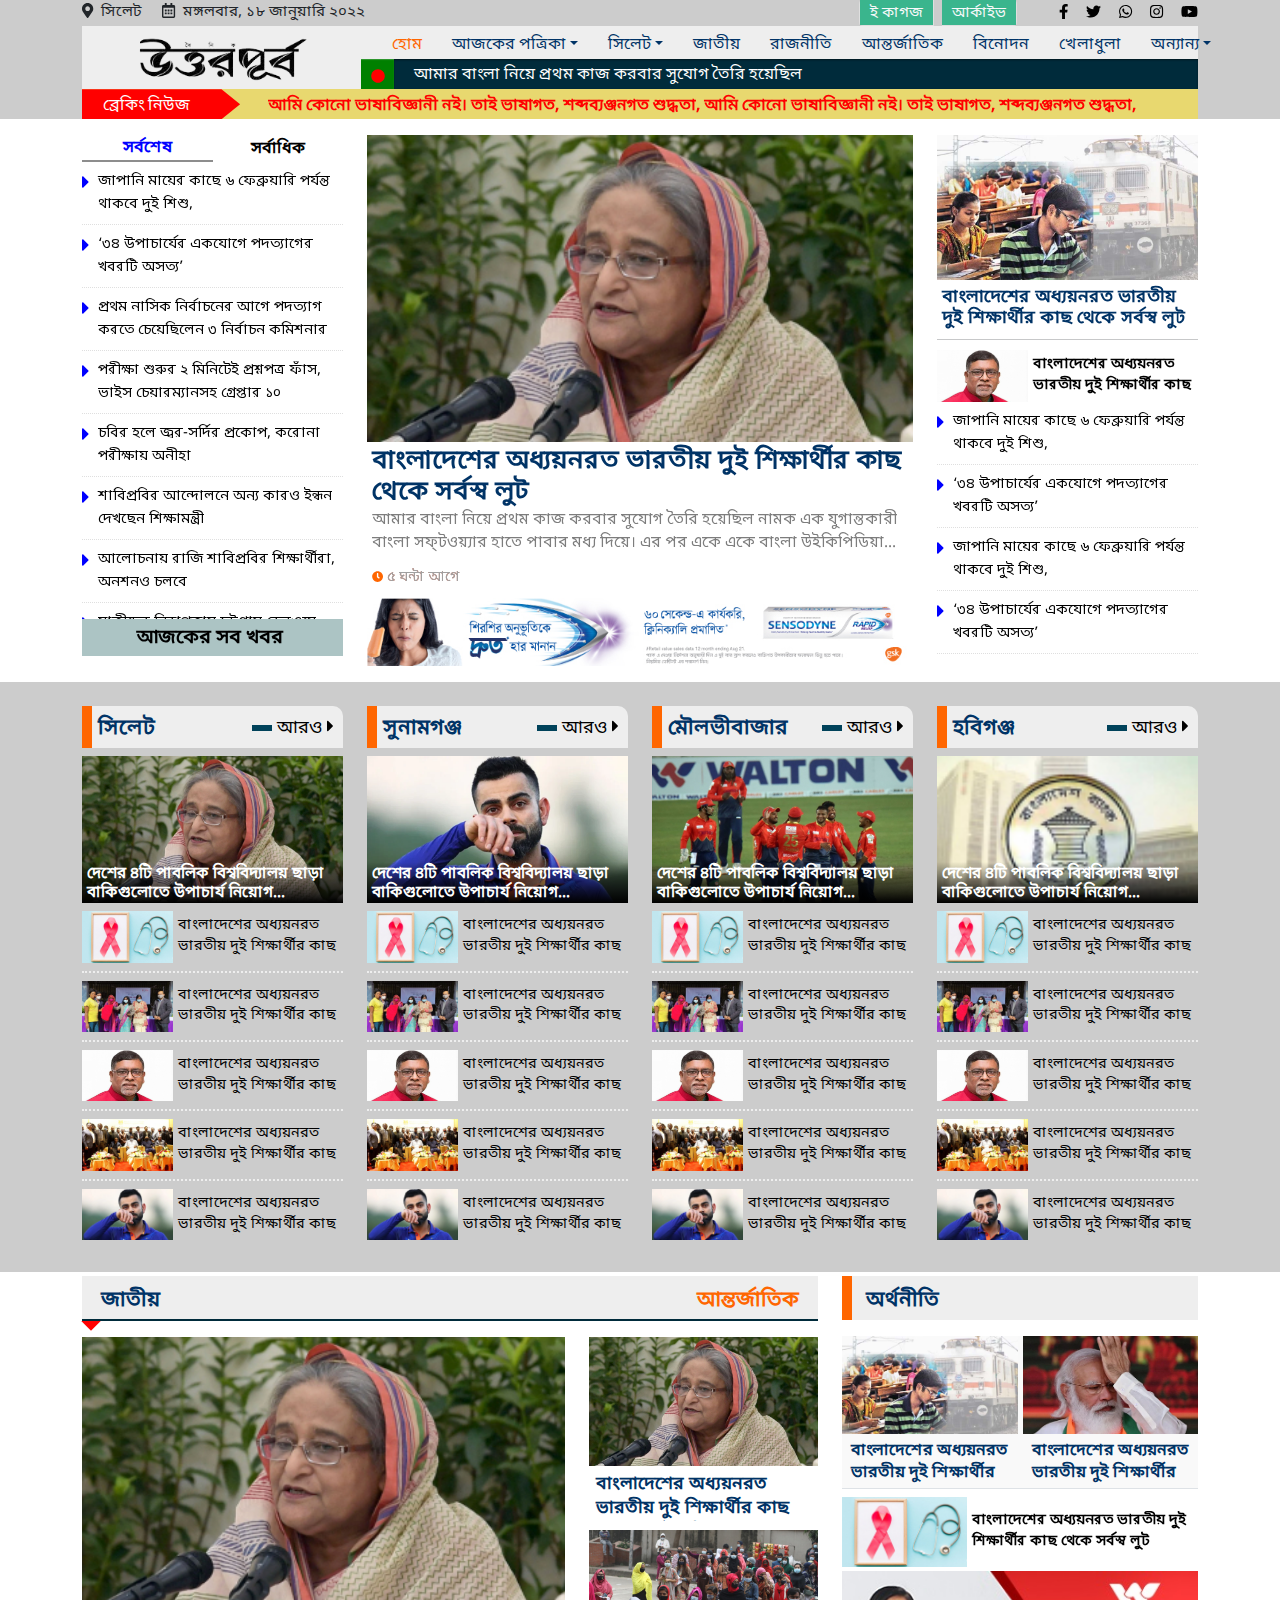
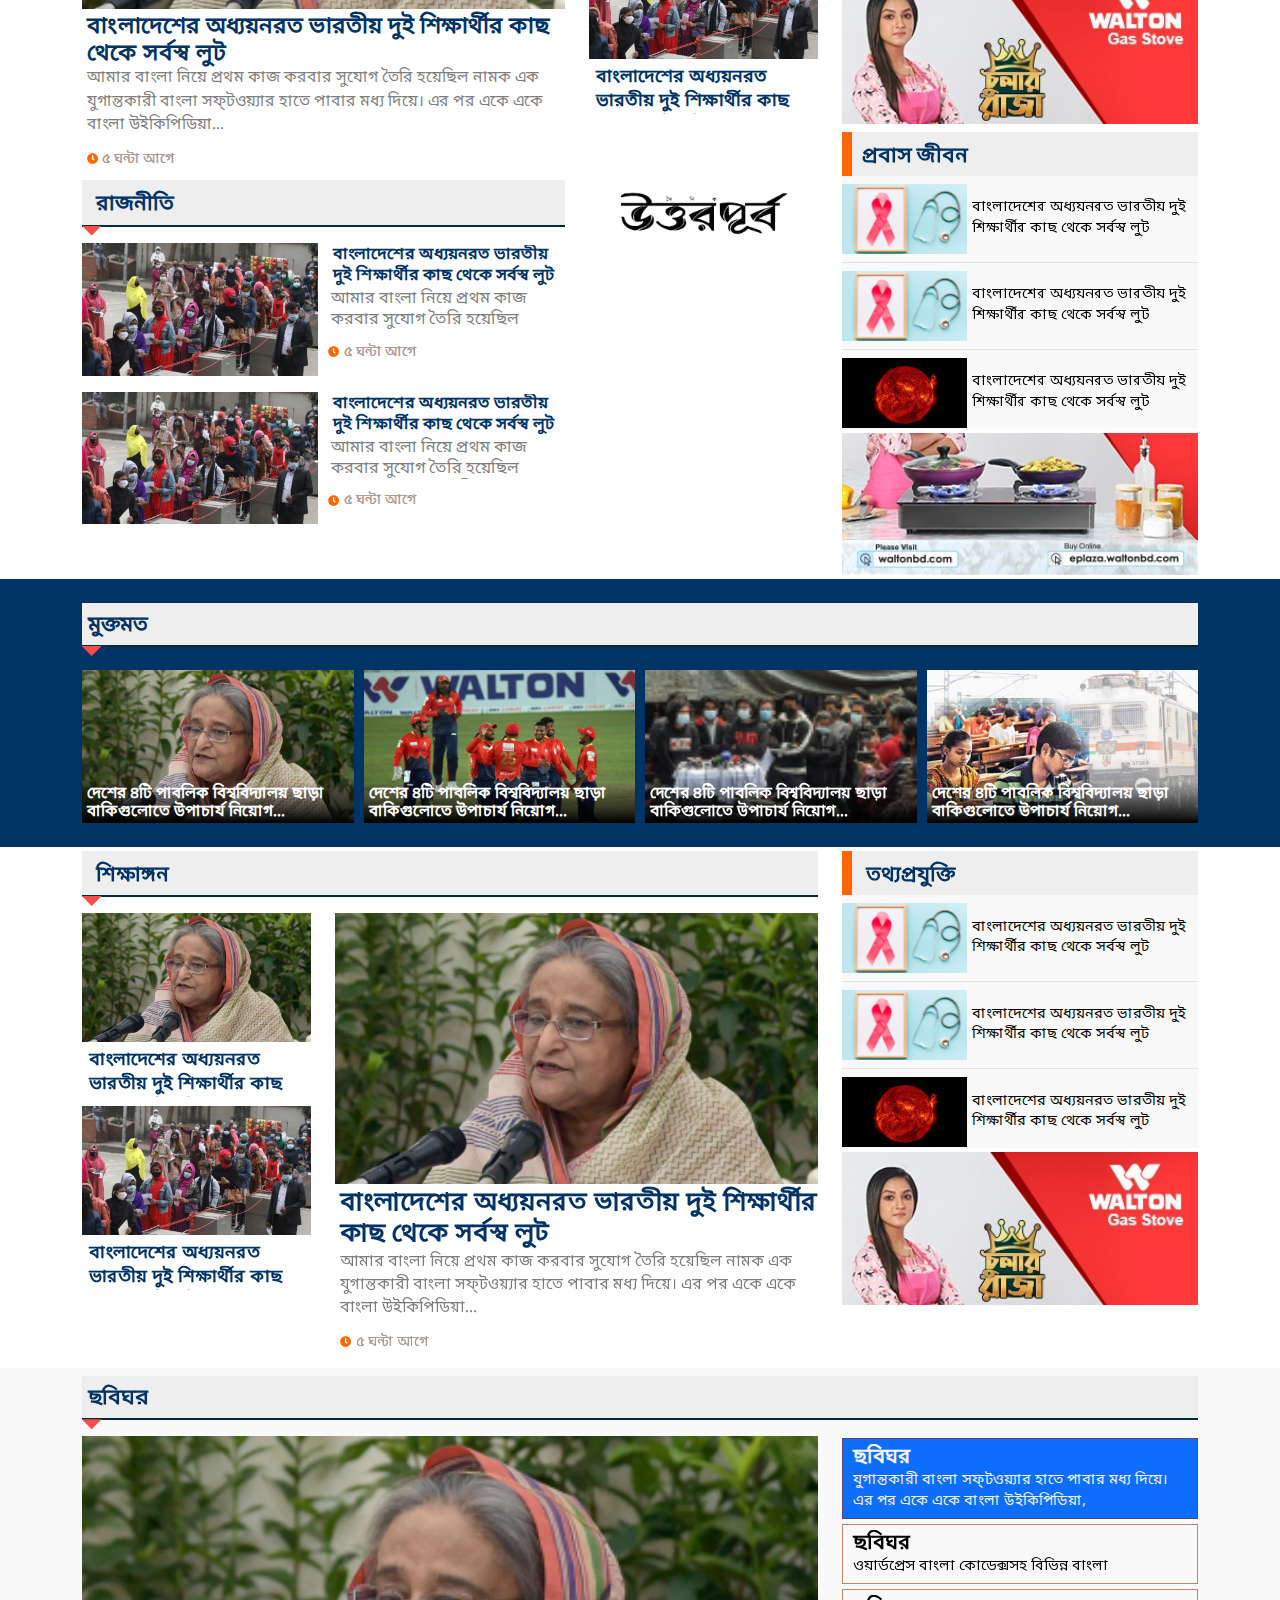
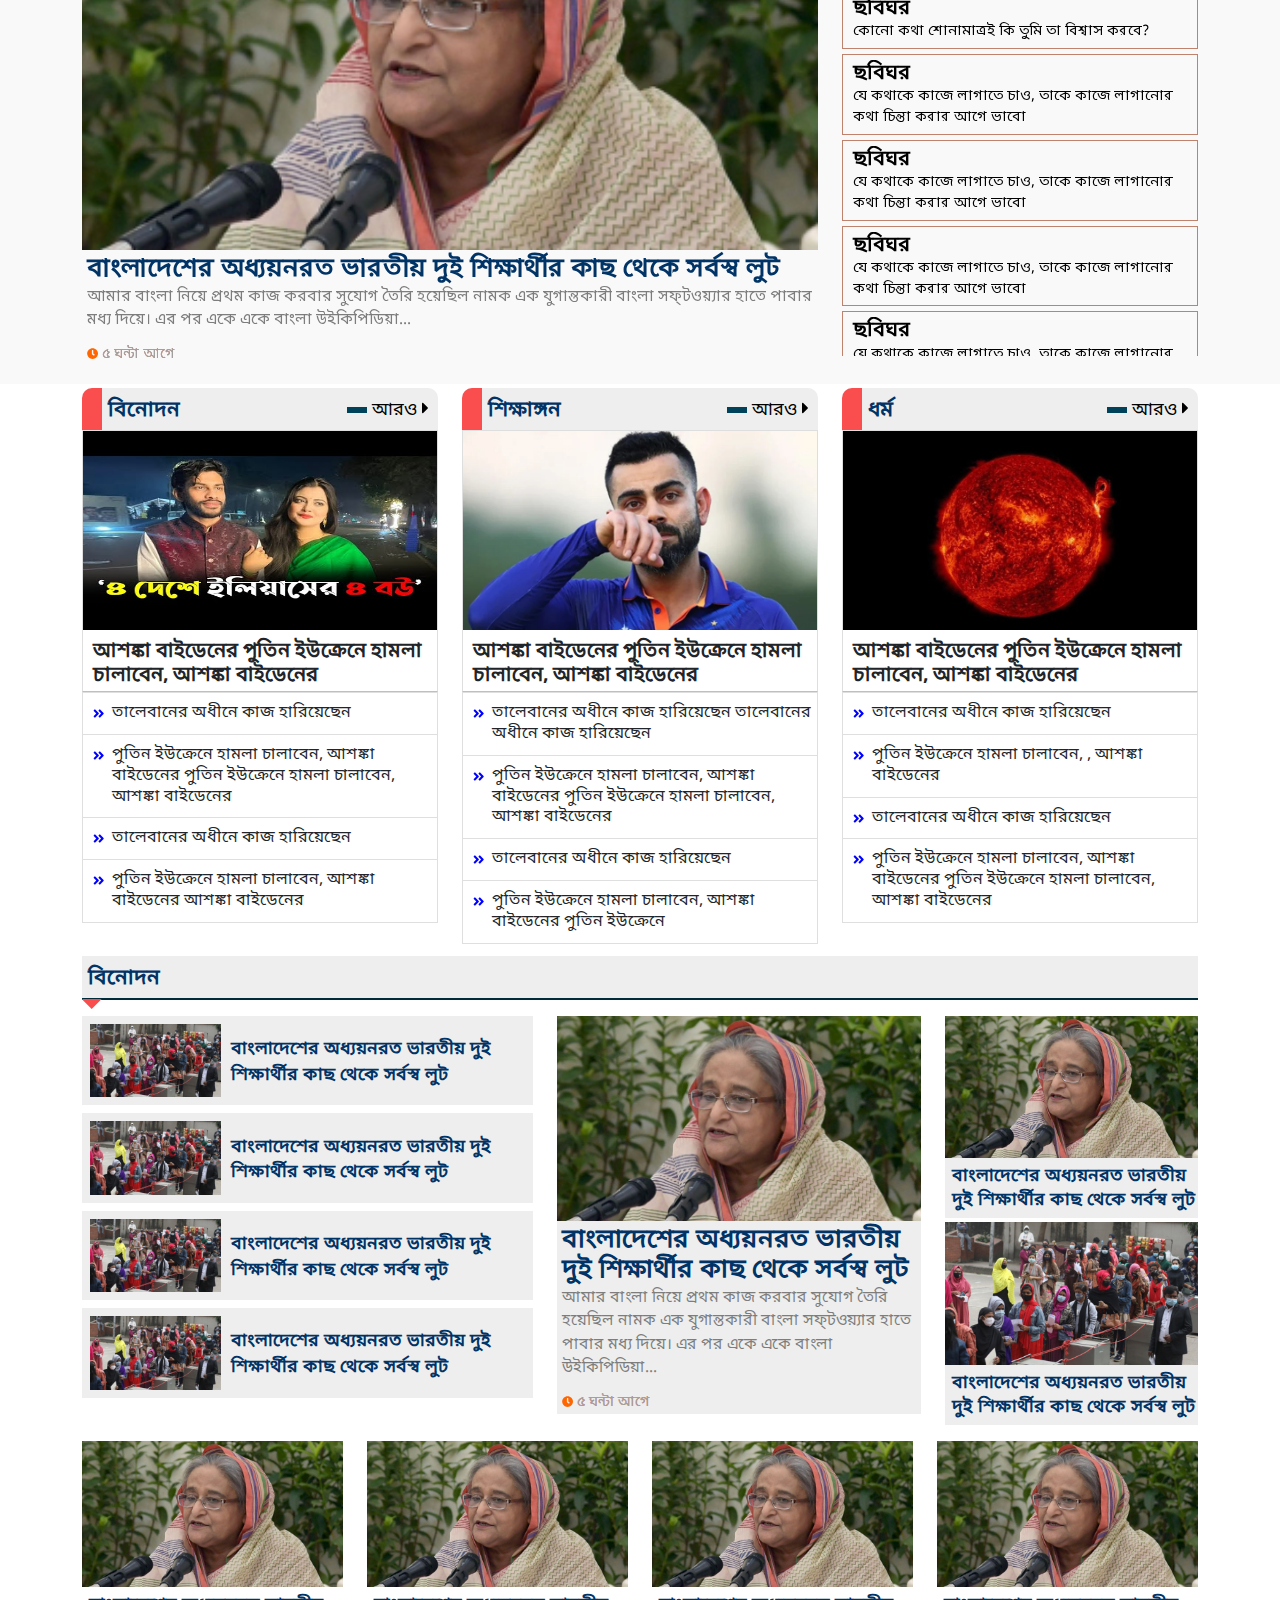
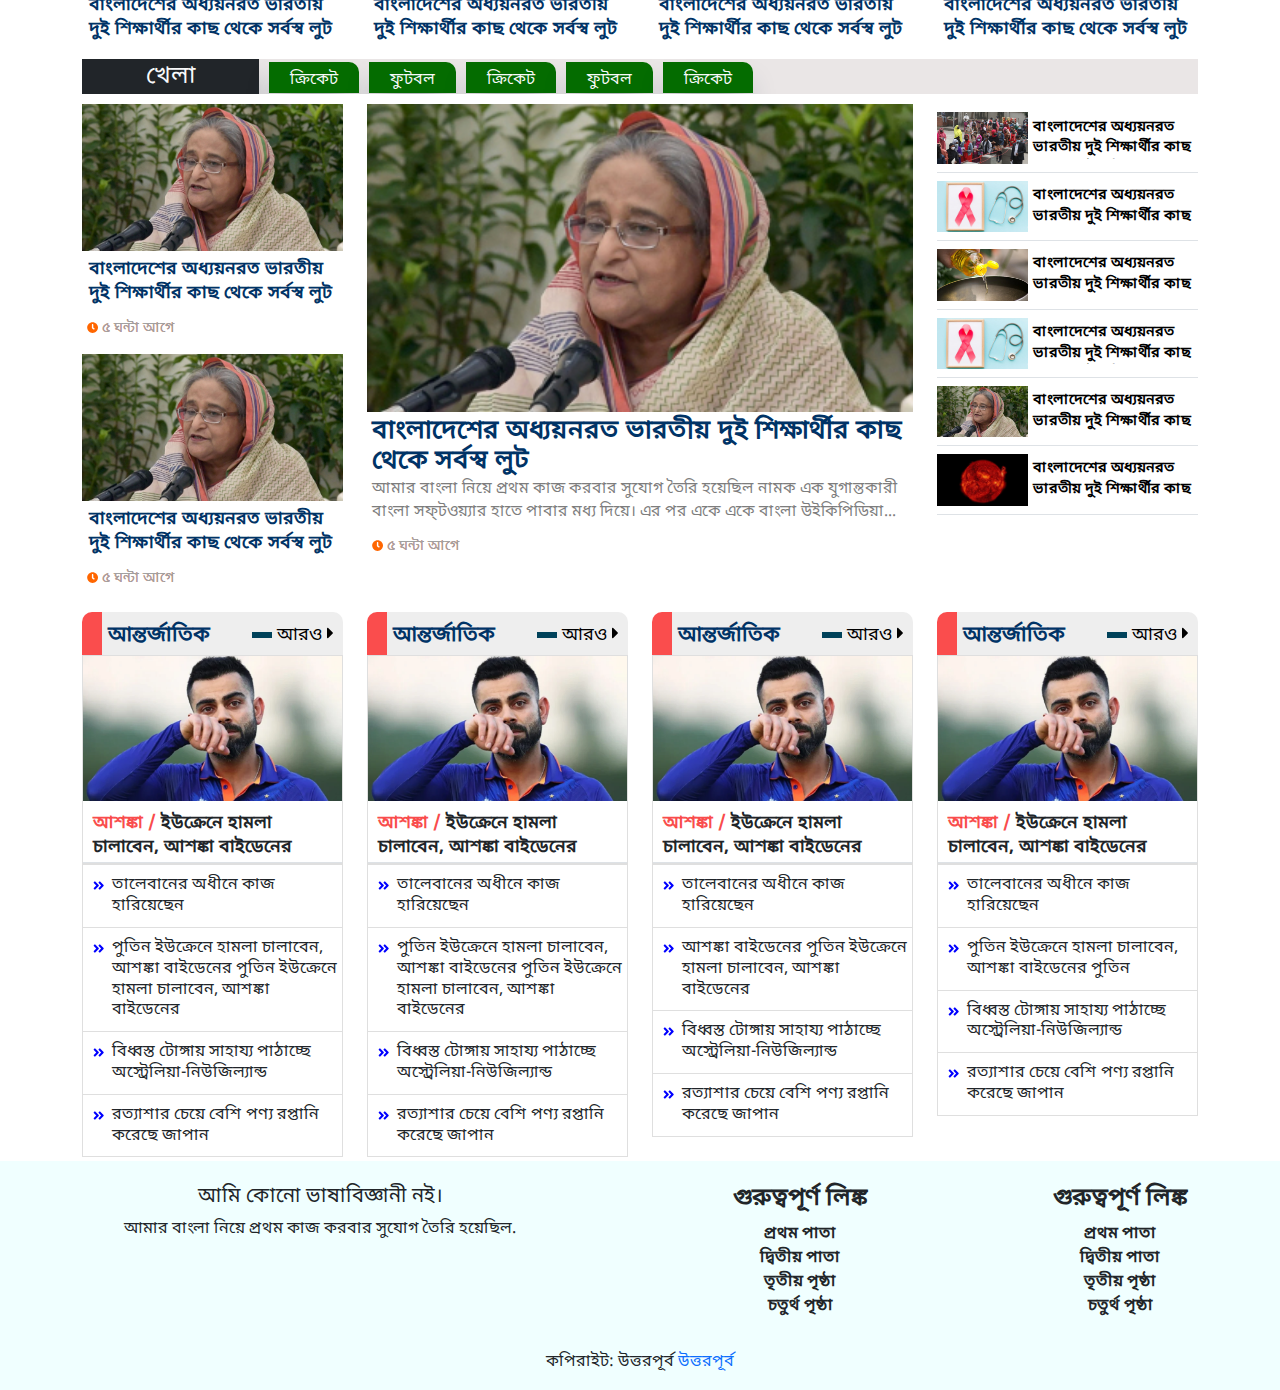
==== index.html @ ba224ab8 "message" ====
<!doctype html>
<html lang="en">
  <head>
    <!-- Required meta tags -->
    <meta charset="utf-8">
    <meta name="viewport" content="width=device-width, initial-scale=1">
    <link rel="icon" type="image/x-icon" href="assets/images/template/favicon.png">
    <!-- Bootstrap CSS / Fontawsome js / Main css -->

    <link rel="stylesheet" href="assets/vendor/bootstrap-5.0.2-dist/css/bootstrap.min.css">
    <link rel="stylesheet" href="assets/vendor/fontawesome-free-5.15.4-web/css/all.css">
    <link rel="stylesheet" href="assets/vendor/OwlCarousel2-2.3.4/dist/assets/owl.carousel.css">
    <link rel="stylesheet" href="assets/css/animation.css">
    <link rel="stylesheet" href="assets/css/main.css">
    <link rel="stylesheet" href="assets/css/responsive/responsive.css">
    


    <!--  Page title here  -->
    <title>Daily Uttorpurbo |  | Friday, 21 January, 2022</title>

  </head>
  <body>

<!--==================================
==========  HEADER SECTION  ========== 
===================================-->
<header>
  <div class="header-top">
    <div class="container">
        <div class="row" style="--bs-gutter-x: 0rem;">
            <div class="col-xl-5 col-lg-5 col-md-5">
                <div class="left-box">
                    <span><i class="fas fa-map-marker-alt"></i> <span class="strate ms-1">সিলেট</span></span> 
                    <span class="ms-3"><i class="far fa-calendar-alt"></i> <span class="date ms-1">মঙ্গলবার, ১৮ জানুয়ারি ২০২২</span></span>
                </div>
            </div>
            <!---------->
            <div class="col-xl-7 col-lg-7 col-md-7">
                <div class="right-box">
                    <div class="d-flex justify-content-end align-items-center social-btn-small-screen">
                        <ul class="list-group list-group-horizontal my-list">
                            <li class="list-group-item me-2"><a class="text-light" href="#">ই কাগজ</a></li>
                            <li class="list-group-item"><a class="text-light" href="#">আর্কাইভ</a></li>
                        </ul>

                        <div class="social-icon ms-2">
                            <ul class="list-group list-group-horizontal my-list-two ms-3">
                                <li class="list-group-item "><a href="#"><i class="fab fa-facebook-f"></i></a></li>
                                <li class="list-group-item "><a href="#"><i class="fab fa-twitter"></i></a></li>
                                <li class="list-group-item"><a href="#"><i class="fab fa-whatsapp"></i></a></li>
                                <li class="list-group-item"><a href="#"><i class="fab fa-instagram"></i></a></li>
                                <li class="list-group-item "><a href="#"><i class="fab fa-youtube"></i></a></li>
                            </ul>
                        </div>
                    </div>
                </div>
            </div> 
       </div>



       <div class="row sticky-nav" style="--bs-gutter-x: 0rem; background:#eee;">
        <div class="col-xl-3 col-lg-2 col-md-12">
        <a href="index.html">
        <div class="template-logo">
            <img src="assets/images/template/uttorpurbo-logo-removebg-preview.png" alt="" class="image-fluid">
        </div>
      </a>
        </div>
        <div class="col-xl-9 col-lg-10 col-md-12">
            <nav  class="navbar navbar-expand-lg navbar-dark main-nav-bg main-nav">
                <div class="container container-md-sm">
                    <!-- <a class="navbar-brand fw-bold fs-4 text-light" href="#">উত্তরপূর্ব</a> -->
                    <button class="navbar-toggler ms-auto" type="button" data-bs-toggle="collapse" data-bs-target="#main_nav">
                        <span class="navbar-toggler-icon"></span>
                    </button>
                    


                    <div class="collapse navbar-collapse" id="main_nav">
                        <ul class="navbar-nav mx-auto">
                            <li class="nav-item "> <a class="active nav-link" href="index.html">হোম</a></li>
                            <li class="nav-item dropdown">
                                <a class="nav-link  dropdown-toggle" href="#" data-bs-toggle="dropdown">আজকের পত্রিকা</a>
                                <ul class="dropdown-menu dropdown-menu-end">
                                
                                  <li><a class="dropdown-item" href="#">প্রথম পাতা</a></li>
                                  <li><a class="dropdown-item" href="#">দ্বিতীয় পাতা</a></li>
                                  <li><a class="dropdown-item" href="#">তৃতীয় পাতা</a></li>
                                

                                </ul>
                            </li>
                            <li class="nav-item dropdown">
                                <a class="nav-link  dropdown-toggle" href="#" data-bs-toggle="dropdown">সিলেট</a>
                                <ul class="dropdown-menu dropdown-menu-end">
                                  <li><a class="dropdown-item" href="#"> প্রথম পাতা</a></li>
                                  <li><a class="dropdown-item" href="#"> দ্বিতীয় পাতা </a></li>
                                  <li><a class="dropdown-item" href="#"> তৃতীয় পাতা </a></li>
                                

                                </ul>
                            </li>
                         
                            <li class="nav-item"><a class="nav-link" href="singlepage.html">জাতীয়</a></li>
                            <li class="nav-item"><a class="nav-link" href="catagorypage.html">রাজনীতি</a></li>
                            <li class="nav-item"><a class="nav-link" href="#">আন্তর্জাতিক</a></li>
                            <li class="nav-item"><a class="nav-link" href="#">বিনোদন</a></li>
                            <li class="nav-item"><a class="nav-link" href="#">খেলাধুলা</a></li>
                          

                            <li class="nav-item dropdown has-megamenu">
                                <a class="nav-link dropdown-toggle" href="#" data-bs-toggle="dropdown"> অন্যান্য</a>
                                <div class="dropdown-menu megamenu" role="menu">
                                    <div class="d-flex flex-column flex-lg-row justify-content-lg-center">
                                  <div class="mega-box">
                                      <div class="mega-title">
                                        <a href="#">
                                            <h4>উত্তর সিলেট</h4>
                                        </a>
                                      </div>

                                      <ul class="list-group">
                                        <li class="list-group-item"><a href="#">শিক্ষা</a></li>
                                        <li class="list-group-item"><a href="#">চিকিৎসা</a></li>
                                        <li class="list-group-item"><a href="#">পরিবেশ</a></li>
                                        <li class="list-group-item"><a href="#">ধর্ম</a></li>
                                        <li class="list-group-item"><a href="#">উৎসব</a></li>
                                      </ul>
                                  </div>
                                  <div class="mega-box">
                                    <div class="mega-title">
                                        <a href="#">
                                            <h4>উত্তর সিলেট</h4>
                                        </a>
                                    </div>

                                    <ul class="list-group">
                                      <li class="list-group-item"><a href="#">অর্থনীতি</a></li>
                                      <li class="list-group-item"><a href="#">রাজনীতি</a></li>
                                      <li class="list-group-item"><a href="#">সমাজ</a></li>
                                      <li class="list-group-item"><a href="#">সাংস্কৃতি</a></li>
                                      <li class="list-group-item"><a href="#">বিতর্ক</a></li>
                                    </ul>
                                </div>
                                <div class="mega-box">
                                    <div class="mega-title">
                                        <a href="#">
                                            <h4>উত্তর সিলেট</h4>
                                        </a>
                                    </div>

                                    <ul class="list-group">
                                      <li class="list-group-item"><a href="#">বিদ্যুৎ</a></li>
                                      <li class="list-group-item"><a href="#">পানি</a></li>
                                      <li class="list-group-item"><a href="#">গ্যাস</a></li>
                                      <li class="list-group-item"><a href="#">তেল</a></li>
                                      <li class="list-group-item"><a href="#">খনিজ</a></li>
                                    </ul>
                                </div>
                                <div class="mega-box">
                                    <div class="mega-title">
                                        <a href="#">
                                            <h4>উত্তর সিলেট</h4>
                                        </a>
                                    </div>

                                    <ul class="list-group">
                                        <li class="list-group-item"><a href="#">খেলা</a></li>
                                      <li class="list-group-item"><a href="#">ক্রিকেট</a></li>
                                      <li class="list-group-item"><a href="#">স্বাস্থ্য</a></li>
                                      <li class="list-group-item"><a href="#">বিনোদন</a></li>
                                      <li class="list-group-item"><a href="#">ফুটবলল</a></li>
                                      
                                    </ul>
                                </div>
                                    </div>
                                </div> <!-- dropdown-mega-menu.// -->

                                
                            </li>
                        </ul>
                      
                    </div> <!-- navbar-collapse.// -->
                </div> <!-- container-fluid.// -->
            </nav>
          
            <div id="the-latest" class=""> 
                <span class="the-latest-span">
                    <span class="blink_me">
                        <i class="fas fa-circle"></i>
                    </span></span>
                </span>
                
                <ul class="">
                    <li><a href="#">আমার বাংলা নিয়ে প্রথম কাজ করবার সুযোগ তৈরি হয়েছিল </a></li>
                    <li><a href="#">যেহেতু এখনও ফটোশপের অনেক সংস্করণে ইউনিকোড লেখা সমর্থন করে না,</a></li>
                    <li><a href="#">আমি কোনো ভাষাবিজ্ঞানী নই। তাই ভাষাগত, শব্দব্যঞ্জনগত শুদ্ধতা,</a></li>
                    <li><a href="#">যেহেতু এখনও ফটোশপের অনেক সংস্করণে ইউনিকোড লেখা সমর্থন করে না</a></li>
                </ul>
            </div>
    
        </div>
    </div>
    <div class="row">
        <div class="col-xl-12">
            <div class="braking-news d-none d-lg-block">
                 <div class="row" style="--bs-gutter-x: 0rem;">
                     <div class="col-xl-2 col-lg-2 col-md-2 col-sm-2  braking-new-label">
                         <span>ব্রেকিং নিউজ</span>
                     </div>
                     <div class="col-xl-10 col-lg-10 col-md-10 col-sm-12">
                         
                         <div class="owl-carousel owl-theme slider-one">
                             <div class="item "><p class=" "><a href="#" >আমি কোনো ভাষাবিজ্ঞানী নই। তাই ভাষাগত, শব্দব্যঞ্জনগত শুদ্ধতা, আমি কোনো ভাষাবিজ্ঞানী নই। তাই ভাষাগত, শব্দব্যঞ্জনগত শুদ্ধতা, </a></p></div>
                             <div class="item"><p class=" "><a href="#" >বাংলা সব অক্ষর রাখার একটা চেষ্টা ছিল। কিন্তু তা ব্যর্থ –</a></p></div>
                             <div class="item"><p class=" "><a href="#">যে কথাকে কাজে লাগাতে চাও, তাকে কাজে লাগানোর কথা চিন্তা করার আগে ভাবো,</a></p></div>
                             <div class="item"><p class=" "><a href="#">যেহেতু এখনও ফটোশপের অনেক সংস্করণে ইউনিকোড লেখা সমর্থন করে না,</a></p></div>
                             <div class="item"><p class=" "><a href="#">অর্থহীনতা আর অর্থদ্যোতনার সেই ঈর্ষাকাতর মোহাবিষ্টতা তাই তৈরি করে নাও নিজের মাঝে-</a></p></div>
                         </div>
                     </div>


  

                 </div>

            
             </div>
         </div>

    </div>
    </div>

  </div>

</header>

<!--==================================
==========  SECTION  ONE ============= 
===================================-->

<section id="section-one" class="section-one py-lg-3 py-0">
    <div class="container">
        <div class="row">
            <!------column------>
            <div class="col-xl-3 col-lg-3 col-md-12 order-lg-1 order-3 mt-2 mt-lg-0">
                <div class="tab-one">
                    <ul class="nav nav-pills d-flex justify-content-between align-item-center" id="pills-tab" role="tablist">
                            <li class="nav-item" role="presentation">
                            <button class="nav-link active fw-bold" id="pills-home-tab" data-bs-toggle="pill" data-bs-target="#pills-home" type="button" role="tab" aria-controls="pills-home" aria-selected="true">সর্বশেষ</button>
                            </li>
                            <li class="nav-item" role="presentation">
                            <button class="nav-link fw-bold" id="pills-profile-tab" data-bs-toggle="pill" data-bs-target="#pills-profile" type="button" role="tab" aria-controls="pills-profile" aria-selected="false">সর্বাধিক</button>
                            </li>
                    </ul>
                      <div class="tab-content" id="pills-tabContent">
                          
                        <div class="tab-pane fade show active" id="pills-home" role="tabpanel" aria-labelledby="pills-home-tab">
                            <ul class="list-group list-one" >
                                 <div class="scroll-one scrollcustom">
                                    <li class="list-group-item"><a class="d-flex justify-content-start align-items-top" href="#" >
                                        <i class="fas fa-caret-right fs-5 fw-bold"></i>
                                        <span class="ms-2">জাপানি মায়ের কাছে ৬ ফেব্রুয়ারি পর্যন্ত থাকবে দুই শিশু,</span>  </a> 
                                    </li>

                                        <li class="list-group-item "><a class="d-flex justify-content-start align-items-top" href="#" >
                                            <i class="fas fa-caret-right fs-5 fw-bold"></i>
                                            <span class="ms-2">‘৩৪ উপাচার্যের একযোগে পদত্যাগের খবরটি অসত্য’</span>  </a>  
                                        </li>
                                        <li class="list-group-item "><a class="d-flex justify-content-start align-items-top" href="#" >
                                            <i class="fas fa-caret-right fs-5 fw-bold"></i>
                                            <span class="ms-2">প্রথম নাসিক নির্বাচনের আগে পদত্যাগ করতে চেয়েছিলেন ৩ নির্বাচন কমিশনার</span>  </a> 
                                        </li>

                                        <li class="list-group-item "><a class="d-flex justify-content-start align-items-top" href="#" >
                                            <i class="fas fa-caret-right fs-5 fw-bold"></i>
                                            <span class="ms-2">পরীক্ষা শুরুর ২ মিনিটেই প্রশ্নপত্র ফাঁস, ভাইস চেয়ারম্যানসহ গ্রেপ্তার ১০</span>  </a>  
                                        </li>
                                        <li class="list-group-item "><a class="d-flex justify-content-start align-items-top" href="#" >
                                            <i class="fas fa-caret-right fs-5 fw-bold"></i>
                                            <span class="ms-2">চবির হলে জ্বর-সর্দির প্রকোপ, করোনা পরীক্ষায় অনীহা</span>  </a> 
                                        </li>

                                        <li class="list-group-item "><a class="d-flex justify-content-start align-items-top" href="#" >
                                            <i class="fas fa-caret-right fs-5 fw-bold"></i>
                                            <span class="ms-2">শাবিপ্রবির আন্দোলনে অন্য কারও ইন্ধন দেখছেন শিক্ষামন্ত্রী</span>  </a>  
                                        </li>
                                    
                                        <li class="list-group-item "><a class="d-flex justify-content-startalign-items-top" href="#" >
                                            <i class="fas fa-caret-right fs-5 fw-bold"></i>
                                            <span class="ms-2">আলোচনায় রাজি শাবিপ্রবির শিক্ষার্থীরা, অনশনও চলবে </span>  </a> 
                                        </li>

                                        <li class="list-group-item "><a class="d-flex justify-content-start align-items-top" href="#" >
                                            <i class="fas fa-caret-right fs-5 fw-bold"></i>
                                            <span class="ms-2">যাত্রীদের নিরাপত্তায় চট্টগ্রাম রেলওয়ে স্টেশনে নিরাপত্তা বেড়া</span>  </a>  
                                        </li>
                                    
                                        <li class="list-group-item "><a class="d-flex justify-content-start align-items-top" href="#" >
                                            <i class="fas fa-caret-right fs-5 fw-bold"></i>
                                            <span class="ms-2">প্রথমবারের মতো লকডাউনে যে দেশ</span>  </a> 
                                        </li>

                                        <li class="list-group-item "><a class="d-flex justify-content-start align-items-top" href="#" >
                                            <i class="fas fa-caret-right fs-5 fw-bold"></i>
                                            <span class="ms-2">ভারতে করোনায় এক দিনে ৩ লক্ষাধিক শনাক্ত, মৃত্যু ৫২৫
                                        </span>  </a>  
                                        </li>
                                    
                                        <li class="list-group-item "><a class="d-flex justify-content-start align-items-top" href="#" >
                                            <i class="fas fa-caret-right fs-5 fw-bold"></i>
                                            <span class="ms-2">বাংলা ভাষার জন্য প্রথম নমুনা লেখা তৈরি করলাম,বাংলা ভাষার জন্য প্রথম নমুনা লেখা তৈরি করলাম,  বাংলা ভাষার জন্য প্রথম নমুনা লেখা তৈরি করলাম, বাংলা ভাষার জন্য প্রথম নমুনা লেখা তৈরি করলাম,</span>  </a> 
                                        </li>
                                        <li class="list-group-item "><a class="d-flex justify-content-start align-items-top" href="#" >
                                            <i class="fas fa-caret-right fs-5 fw-bold"></i>
                                            <span class="ms-2">‘৩৪ উপাচার্যের একযোগে পদত্যাগের খবরটি অসত্য’</span>  </a>  
                                        </li>
                                        <li class="list-group-item "><a class="d-flex justify-content-start align-items-top" href="#" >
                                            <i class="fas fa-caret-right fs-5 fw-bold"></i>
                                            <span class="ms-2">প্রথম নাসিক নির্বাচনের আগে পদত্যাগ করতে চেয়েছিলেন ৩ নির্বাচন কমিশনার</span>  </a> 
                                        </li>

                                        <li class="list-group-item "><a class="d-flex justify-content-start align-items-top" href="#" >
                                            <i class="fas fa-caret-right fs-5 fw-bold"></i>
                                            <span class="ms-2">পরীক্ষা শুরুর ২ মিনিটেই প্রশ্নপত্র ফাঁস, ভাইস চেয়ারম্যানসহ গ্রেপ্তার ১০</span>  </a>  
                                        </li>
                                        <li class="list-group-item "><a class="d-flex justify-content-start align-items-top" href="#" >
                                            <i class="fas fa-caret-right fs-5 fw-bold"></i>
                                            <span class="ms-2">চবির হলে জ্বর-সর্দির প্রকোপ, করোনা পরীক্ষায় অনীহা</span>  </a> 
                                        </li>

                                        <li class="list-group-item "><a class="d-flex justify-content-start align-items-top" href="#" >
                                            <i class="fas fa-caret-right fs-5 fw-bold"></i>
                                            <span class="ms-2">শাবিপ্রবির আন্দোলনে অন্য কারও ইন্ধন দেখছেন শিক্ষামন্ত্রী</span>  </a>  
                                        </li>
                                    
                                        <li class="list-group-item "><a class="d-flex justify-content-startalign-items-top" href="#" >
                                            <i class="fas fa-caret-right fs-5 fw-bold"></i>
                                            <span class="ms-2">আলোচনায় রাজি শাবিপ্রবির শিক্ষার্থীরা, অনশনও চলবে </span>  </a> 
                                        </li>
                                        <li class="list-group-item "><a class="d-flex justify-content-start align-items-top" href="#" >
                                            <i class="fas fa-caret-right fs-5 fw-bold"></i>
                                            <span class="ms-2">বাংলা ভাষার জন্য প্রথম নমুনা লেখা তৈরি করলাম,বাংলা ভাষার জন্য প্রথম নমুনা লেখা তৈরি করলাম, বাংলা ভাষার জন্য প্রথম নমুনা লেখা তৈরি করলাম, বাংলা ভাষার জন্য প্রথম নমুনা লেখা তৈরি করলাম,</span>  </a>  
                                        </li>
                                    
                                        <li class="list-group-item "><a class="d-flex justify-content-start align-items-top" href="#" >
                                            <i class="fas fa-caret-right fs-5 fw-bold"></i>
                                            <span class="ms-2">বাংলা ভাষার জন্য প্রথম নমুনা লেখা তৈরি করলাম,বাংলা ভাষার জন্য প্রথম নমুনা লেখা তৈরি করলাম, বাংলা ভাষার জন্য প্রথম নমুনা লেখা তৈরি করলাম, বাংলা ভাষার জন্য প্রথম নমুনা লেখা তৈরি করলাম,</span>  </a>  
                                        </li>
                                    
                                        <li class="list-group-item "><a class="d-flex justify-content-start align-items-top" href="#" >
                                            <i class="fas fa-caret-right fs-5 fw-bold"></i>
                                            <span class="ms-2">বাংলা ভাষার জন্য প্রথম নমুনা লেখা তৈরি করলাম,বাংলা ভাষার জন্য প্রথম নমুনা লেখা তৈরি করলাম,  বাংলা ভাষার জন্য প্রথম নমুনা লেখা তৈরি করলাম, বাংলা ভাষার জন্য প্রথম নমুনা লেখা তৈরি করলাম,</span>  </a> 
                                        </li>

                                        <li class="list-group-item "><a class="d-flex justify-content-start align-items-top" href="#" >
                                            <i class="fas fa-caret-right fs-5 fw-bold"></i>
                                            <span class="ms-2">বাংলা ভাষার জন্য প্রথম নমুনা লেখা তৈরি করলাম,বাংলা ভাষার জন্য প্রথম নমুনা লেখা তৈরি করলাম, বাংলা ভাষার জন্য প্রথম নমুনা লেখা তৈরি করলাম, বাংলা ভাষার জন্য প্রথম নমুনা লেখা তৈরি করলাম,</span>  </a>  
                                        </li>
                                        <li class="list-group-item "><a class="d-flex justify-content-start align-items-top" href="#" >
                                            <i class="fas fa-caret-right fs-5 fw-bold"></i>
                                            <span class="ms-2">‘৩৪ উপাচার্যের একযোগে পদত্যাগের খবরটি অসত্য’</span>  </a>  
                                        </li>
                                        <li class="list-group-item "><a class="d-flex justify-content-start align-items-top" href="#" >
                                            <i class="fas fa-caret-right fs-5 fw-bold"></i>
                                            <span class="ms-2">প্রথম নাসিক নির্বাচনের আগে পদত্যাগ করতে চেয়েছিলেন ৩ নির্বাচন কমিশনার</span>  </a> 
                                        </li>

                                        <li class="list-group-item "><a class="d-flex justify-content-start align-items-top" href="#" >
                                            <i class="fas fa-caret-right fs-5 fw-bold"></i>
                                            <span class="ms-2">পরীক্ষা শুরুর ২ মিনিটেই প্রশ্নপত্র ফাঁস, ভাইস চেয়ারম্যানসহ গ্রেপ্তার ১০</span>  </a>  
                                        </li>
                                        <li class="list-group-item "><a class="d-flex justify-content-start align-items-top" href="#" >
                                            <i class="fas fa-caret-right fs-5 fw-bold"></i>
                                            <span class="ms-2">চবির হলে জ্বর-সর্দির প্রকোপ, করোনা পরীক্ষায় অনীহা</span>  </a> 
                                        </li>

                                        <li class="list-group-item "><a class="d-flex justify-content-start align-items-top" href="#" >
                                            <i class="fas fa-caret-right fs-5 fw-bold"></i>
                                            <span class="ms-2">শাবিপ্রবির আন্দোলনে অন্য কারও ইন্ধন দেখছেন শিক্ষামন্ত্রী</span>  </a>  
                                        </li>
                                    
                                        <li class="list-group-item "><a class="d-flex justify-content-startalign-items-top" href="#" >
                                            <i class="fas fa-caret-right fs-5 fw-bold"></i>
                                            <span class="ms-2">আলোচনায় রাজি শাবিপ্রবির শিক্ষার্থীরা, অনশনও চলবে </span>  </a> 
                                        </li>
                                 </div>
                              </ul>
                        </div>

                        <div class="tab-pane fade" id="pills-profile" role="tabpanel" aria-labelledby="pills-profile-tab" >
                            <ul class="list-group list-two" >
                            <div class="scroll-one scrollcustom">
                            <li class="list-group-item "><a href="#" class="d-flex justify-content-start align-items-center"><span> ১</span> <span>‘৩৪ উপাচার্যের একযোগে পদত্যাগের খবরটি অসত্য’</span></a> </li>
                            <li class="list-group-item "><a href="#" class="d-flex justify-content-start align-items-center"><span>২ </span><span>প্রথম নাসিক নির্বাচনের আগে পদত্যাগ করতে চেয়েছিলেন ৩ নির্বাচন কমিশনার</span></a></li>
                            <li class="list-group-item "><a href="#" class="d-flex justify-content-start align-items-center"><span>৩</span><span>পরীক্ষা শুরুর ২ মিনিটেই প্রশ্নপত্র ফাঁস, ভাইস চেয়ারম্যানসহ গ্রেপ্তার ১০ </span></a></li>
                            <li class="list-group-item "> <a href="#" class="d-flex justify-content-start align-items-center"><span>৪ </span><span>বিভিন্ন বাংলা অনলাইন পত্রিকা তৈরির কাজ করতে করতে বাংলার সাথে</span></a></li>
                            <li class="list-group-item "><a href="#" class="d-flex justify-content-start align-items-center"><span> ৫</span><span>অনলাইন পত্রিকা তৈরি করতে ডিযাইন করার সময়, সেই</span></a></li>
                            <li class="list-group-item "><a href="#" class="d-flex justify-content-start align-items-center"><span> ৬</span> <span>চবির হলে জ্বর-সর্দির প্রকোপ, করোনা পরীক্ষায় অনীহা</span></a> </li>
                            <li class="list-group-item "><a href="#" class="d-flex justify-content-start align-items-center"><span> ৭ </span><span>কাজ করবার সুযোগ তৈরি হয়েছিল অভ্র^ নামক এক যুগান্তকারী</span></a></li>
                            <li class="list-group-item "><a href="#" class="d-flex justify-content-start align-items-center"><span>৮</span><span>এর পর একে একে বাংলা উইকিপিডিয়া, ওয়ার্ডপ্রেস বাংলা কোডেক্সসহ</span></a></li>
                            <li class="list-group-item "> <a href="#" class="d-flex justify-content-start align-items-center"><span> ৯ </span><span>বিভিন্ন বাংলা অনলাইন পত্রিকা তৈরির কাজ করতে করতে বাংলার সাথে</span></a></li>
                            <li class="list-group-item "><a href="#" class="d-flex justify-content-start align-items-center"><span> ১০</span><span>অনলাইন পত্রিকা তৈরি করতে ডিযাইন করার সময়, সেই</span></a></li>
                            </div>      
                            </ul>
                        </div>
                      </div>
                      <div class="tab-one-btn">
                        <a href="#" class="" type="button">আজকের সব খবর</a>
                    </div> 
                </div>
               
            </div>
            <!------column------>
            <div class="col-xl-6 col-lg-6 col-md-12 order-lg-2 order-1">
               <div class="center-div">           
                   <a href="#" class="image-link">
                    <div class="ratio ratio-16x9">
                    <img src="assets/images/collected/Sheikh_Hasina_4-2201250815-SM.jpg" alt="">       
                </div>
                 </a>
                <div class="content-box">
                    <a href="#" class="text-dark">
                        <h1 class=" fw-bold lead-headline">বাংলাদেশের অধ্যয়নরত ভারতীয় দুই শিক্ষার্থীর কাছ থেকে সর্বস্ব লুট</h1>
                    </a>
                    <p class="">আমার বাংলা নিয়ে প্রথম কাজ করবার সুযোগ তৈরি হয়েছিল নামক এক যুগান্তকারী বাংলা সফ্‌টওয়্যার হাতে পাবার মধ্য দিয়ে। এর পর একে একে বাংলা উইকিপিডিয়া...</p>
                     <div class="time">
                        <i class="fas fa-clock"></i>
                        <span>৫ ঘন্টা আগে</span>

                     </div>
                </div>
               </div>

               <div class="section-one-add mt-2">
                <a href="#" class="image-link">
                    <img src="assets/images/template/add2.jpg" alt="">
                </a>
               </div>
    
            </div>
            <!------column------>
            <div class="col-xl-3 col-lg-3 col-md-12 order-lg-2 order-2 mt-2 mt-lg-0">
                <div class="latest-news-box"> 
                    <div class="center-div">           
                        <div class="ratio ratio-16x9">
                           <a href="#" class="image-link">
                            <img src="assets/images/collected/Railways-Job.jpg" alt="">
                           </a>
                        </div>

                        <div class="content-box">
                            <a href="#" class="text-dark">
                                <h1 class=" fw-bold lead-headline">বাংলাদেশের অধ্যয়নরত ভারতীয় দুই শিক্ষার্থীর কাছ থেকে সর্বস্ব লুট</h1>
                            </a>
                        </div>
                       </div>
                       <hr class="hr-one">   
                </div>
  

            <!-----------------latest news child div-------------------->
            <div class="latest-child-news-box d-flex justify-content-between align-items-centere">
               <div class="image-box">
                <a href="#" class="image-link">
                    <div class="ratio ratio-16x9">
                        <img src="assets/images/collected/Untitled-1-2201251132-SM.jpg" alt="">
                    </div>
                </a>
               </div>
                <div class="content-box">
                    <a href="#" class="text-dark">
                        <h1 class=" fw-bold lead-headline">বাংলাদেশের অধ্যয়নরত ভারতীয় দুই শিক্ষার্থীর কাছ থেকে সর্বস্ব লুট</h1>
                    </a>
                </div>

            </div>






                
                <!-------------------latest news list--------------------->
                <ul class="list-group list-one" >
                    <li class="list-group-item "><a class="d-flex justify-content-start align-items-top" href="#" >
                        <i class="fas fa-caret-right fs-5 fw-bold"></i>
                        <span class="ms-2">জাপানি মায়ের কাছে ৬ ফেব্রুয়ারি পর্যন্ত থাকবে দুই শিশু,</span>  </a> 
                    </li>

                    <li class="list-group-item "><a class="d-flex justify-content-start align-items-top" href="#" >
                        <i class="fas fa-caret-right fs-5 fw-bold"></i>
                        <span class="ms-2">‘৩৪ উপাচার্যের একযোগে পদত্যাগের খবরটি অসত্য’</span>  </a>  
                    </li>

                    <li class="list-group-item "><a class="d-flex justify-content-start align-items-top" href="#" >
                        <i class="fas fa-caret-right fs-5 fw-bold"></i>
                        <span class="ms-2">জাপানি মায়ের কাছে ৬ ফেব্রুয়ারি পর্যন্ত থাকবে দুই শিশু,</span>  </a> 
                    </li>

                    <li class="list-group-item "><a class="d-flex justify-content-start align-items-top" href="#" >
                        <i class="fas fa-caret-right fs-5 fw-bold"></i>
                        <span class="ms-2">‘৩৪ উপাচার্যের একযোগে পদত্যাগের খবরটি অসত্য’</span>  </a>  
                    </li>
                    
                </ul>


                </div>
             </div>


             <!-----my-list three------>
           
            </div>
        </div>
    </div>
</section>

<!--==================================
==========  SECTION  TWO ============= 
===================================-->
<div class="divider div-transparent div-dot"></div>
</div>
<section id="section-two" class="section-two py-4" > 
    <div class="container ">
        <div class="row">
            <div class="col-xl-3 col-lg-3 col-md-6 col-sm-12 ">
                <div class="single-news-box">
                    <div class="d-flex justify-content-between align-items-center bg-light-color py-1 px-1 mb-2 div-title">
                        <a class="box-tag" href="#">সিলেট</a>
                        <a class="box-tag" href="#">আরও <i class="fas fa-caret-right"></i></a>
                    </div>
                        
                    <div class="news-box-one">
                        <a href="#" class="image-link">
                           <div class="ratio ratio-16x9">
                               <img src="assets/images/collected/Sheikh_Hasina_4-2201250815-SM.jpg" alt="">
                               <div class="overlay-content">
                                <p>দেশের ৪টি পাবলিক বিশ্ববিদ্যালয় ছাড়া বাকিগুলোতে উপাচার্য নিয়োগ...</p>
                               </div>

                           </div>
                        </a>
                    </div>
                    
                    <div class="latest-child-news-box d-flex justify-content-between align-items-centere py-2 my-border">
                        <div class="image-box">
                         <a href="#" class="image-link">
                             <div class="ratio ratio-16x9">
                                 <img src="assets/images/collected/Untitled-1-2201241653-thumb.jpg" alt="">
                             </div>
                         </a>
                        </div>
                         <div class="content-box">
                             <a href="#" class="text-dark">
                                 <h1 class="lead-headline">বাংলাদেশের অধ্যয়নরত ভারতীয় দুই শিক্ষার্থীর কাছ থেকে সর্বস্ব লুট</h1>
                             </a>
                         </div>
         
                     </div>
                     
                     <div class="latest-child-news-box d-flex justify-content-between align-items-centere py-2 my-border">
                        <div class="image-box">
                         <a href="#" class="image-link">
                             <div class="ratio ratio-16x9">
                                 <img src="assets/images/collected/Untitled-1-2201241646-thumb.jpg" alt="">
                             </div>
                         </a>
                        </div>
                         <div class="content-box">
                             <a href="#" class="text-dark">
                                 <h1 class="lead-headline">বাংলাদেশের অধ্যয়নরত ভারতীয় দুই শিক্ষার্থীর কাছ থেকে সর্বস্ব লুট</h1>
                             </a>
                         </div>
         
                     </div>

                     <div class="latest-child-news-box d-flex justify-content-between align-items-centere py-2 my-border">
                        <div class="image-box">
                         <a href="#" class="image-link">
                             <div class="ratio ratio-16x9">
                                 <img src="assets/images/collected/Untitled-1-2201251132-SM.jpg" alt="">
                             </div>
                         </a>
                        </div>
                         <div class="content-box">
                             <a href="#" class="text-dark">
                                 <h1 class="lead-headline">বাংলাদেশের অধ্যয়নরত ভারতীয় দুই শিক্ষার্থীর কাছ থেকে সর্বস্ব লুট</h1>
                             </a>
                         </div>
         
                     </div>
         
                     <div class="latest-child-news-box d-flex justify-content-between align-items-centere py-2 my-border">
                        <div class="image-box">
                         <a href="#" class="image-link">
                             <div class="ratio ratio-16x9">
                                 <img src="assets/images/collected/Untitled-1-2201251602-thumb.jpg" alt="">
                             </div>
                         </a>
                        </div>
                         <div class="content-box">
                             <a href="#" class="text-dark">
                                 <h1 class="lead-headline">বাংলাদেশের অধ্যয়নরত ভারতীয় দুই শিক্ষার্থীর কাছ থেকে সর্বস্ব লুট</h1>
                             </a>
                         </div>
         
                     </div>

                     <div class="latest-child-news-box d-flex justify-content-between align-items-centere py-2">
                        <div class="image-box">
                         <a href="#" class="image-link">
                             <div class="ratio ratio-16x9">
                                 <img src="assets/images/collected/Virat-1.jpg" alt="">
                             </div>
                         </a>
                        </div>
                         <div class="content-box">
                             <a href="#" class="text-dark">
                                 <h1 class="lead-headline">বাংলাদেশের অধ্যয়নরত ভারতীয় দুই শিক্ষার্থীর কাছ থেকে সর্বস্ব লুট</h1>
                             </a>
                         </div>
         
                     </div>

                </div>
            </div>

            <div class="col-xl-3 col-lg-3 col-md-6 col-sm-12 mt-2 mt-md-0 ">
                <div class="single-news-box">
                    <div class="d-flex justify-content-between align-items-center bg-light-color py-1 px-1 mb-2 div-title">
                        <a class="box-tag" href="#">সুনামগঞ্জ</a>
                        <a class="box-tag" href="#">আরও <i class="fas fa-caret-right"></i></a>
                    </div>
                        
                    <div class="news-box-one">
                        <a href="#" class="image-link">
                           <div class="ratio ratio-16x9">
                               <img src="assets/images/collected/Virat-1.jpg" alt="">
                               <div class="overlay-content">
                                <p>দেশের ৪টি পাবলিক বিশ্ববিদ্যালয় ছাড়া বাকিগুলোতে উপাচার্য নিয়োগ...</p>
                               </div>

                           </div>
                        </a>
                    </div>
                    
                  


                    <div class="latest-child-news-box d-flex justify-content-between align-items-centere py-2 my-border">
                        <div class="image-box">
                         <a href="#" class="image-link">
                             <div class="ratio ratio-16x9">
                                 <img src="assets/images/collected/Untitled-1-2201241653-thumb.jpg" alt="">
                             </div>
                         </a>
                        </div>
                         <div class="content-box">
                             <a href="#" class="text-dark">
                                 <h1 class="lead-headline">বাংলাদেশের অধ্যয়নরত ভারতীয় দুই শিক্ষার্থীর কাছ থেকে সর্বস্ব লুট</h1>
                             </a>
                         </div>
         
                     </div>
                     
                     <div class="latest-child-news-box d-flex justify-content-between align-items-centere py-2 my-border">
                        <div class="image-box">
                         <a href="#" class="image-link">
                             <div class="ratio ratio-16x9">
                                 <img src="assets/images/collected/Untitled-1-2201241646-thumb.jpg" alt="">
                             </div>
                         </a>
                        </div>
                         <div class="content-box">
                             <a href="#" class="text-dark">
                                 <h1 class="lead-headline">বাংলাদেশের অধ্যয়নরত ভারতীয় দুই শিক্ষার্থীর কাছ থেকে সর্বস্ব লুট</h1>
                             </a>
                         </div>
         
                     </div>

                     <div class="latest-child-news-box d-flex justify-content-between align-items-centere py-2 my-border">
                        <div class="image-box">
                         <a href="#" class="image-link">
                             <div class="ratio ratio-16x9">
                                 <img src="assets/images/collected/Untitled-1-2201251132-SM.jpg" alt="">
                             </div>
                         </a>
                        </div>
                         <div class="content-box">
                             <a href="#" class="text-dark">
                                 <h1 class="lead-headline">বাংলাদেশের অধ্যয়নরত ভারতীয় দুই শিক্ষার্থীর কাছ থেকে সর্বস্ব লুট</h1>
                             </a>
                         </div>
         
                     </div>
         
                     <div class="latest-child-news-box d-flex justify-content-between align-items-centere py-2 my-border">
                        <div class="image-box">
                         <a href="#" class="image-link">
                             <div class="ratio ratio-16x9">
                                 <img src="assets/images/collected/Untitled-1-2201251602-thumb.jpg" alt="">
                             </div>
                         </a>
                        </div>
                         <div class="content-box">
                             <a href="#" class="text-dark">
                                 <h1 class="lead-headline">বাংলাদেশের অধ্যয়নরত ভারতীয় দুই শিক্ষার্থীর কাছ থেকে সর্বস্ব লুট</h1>
                             </a>
                         </div>
         
                     </div>

                     <div class="latest-child-news-box d-flex justify-content-between align-items-centere py-2">
                        <div class="image-box">
                         <a href="#" class="image-link">
                             <div class="ratio ratio-16x9">
                                 <img src="assets/images/collected/Virat-1.jpg" alt="">
                             </div>
                         </a>
                        </div>
                         <div class="content-box">
                             <a href="#" class="text-dark">
                                 <h1 class="lead-headline">বাংলাদেশের অধ্যয়নরত ভারতীয় দুই শিক্ষার্থীর কাছ থেকে সর্বস্ব লুট</h1>
                             </a>
                         </div>
         
                     </div>

                </div>
            </div>


            <div class="col-xl-3 col-lg-3 col-md-6 col-sm-12 mt-2 mt-lg-0 ">
                <div class="single-news-box">
                    <div class="d-flex justify-content-between align-items-center bg-light-color py-1 px-1 mb-2 div-title">
                        <a class="box-tag" href="#">মৌলভীবাজার</a>
                        <a class="box-tag" href="#">আরও <i class="fas fa-caret-right"></i></a>
                    </div>
                        
                    <div class="news-box-one">
                        <a href="#" class="image-link">
                           <div class="ratio ratio-16x9">
                               <img src="assets/images/collected/shakib-borishal-2201251311-SM.jpg" alt="">
                               <div class="overlay-content">
                                <p>দেশের ৪টি পাবলিক বিশ্ববিদ্যালয় ছাড়া বাকিগুলোতে উপাচার্য নিয়োগ...</p>
                               </div>

                           </div>
                        </a>
                    </div>
                  


                    
                    <div class="latest-child-news-box d-flex justify-content-between align-items-centere py-2 my-border">
                        <div class="image-box">
                         <a href="#" class="image-link">
                             <div class="ratio ratio-16x9">
                                 <img src="assets/images/collected/Untitled-1-2201241653-thumb.jpg" alt="">
                             </div>
                         </a>
                        </div>
                         <div class="content-box">
                             <a href="#" class="text-dark">
                                 <h1 class="lead-headline">বাংলাদেশের অধ্যয়নরত ভারতীয় দুই শিক্ষার্থীর কাছ থেকে সর্বস্ব লুট</h1>
                             </a>
                         </div>
         
                     </div>
                     
                     <div class="latest-child-news-box d-flex justify-content-between align-items-centere py-2 my-border">
                        <div class="image-box">
                         <a href="#" class="image-link">
                             <div class="ratio ratio-16x9">
                                 <img src="assets/images/collected/Untitled-1-2201241646-thumb.jpg" alt="">
                             </div>
                         </a>
                        </div>
                         <div class="content-box">
                             <a href="#" class="text-dark">
                                 <h1 class="lead-headline">বাংলাদেশের অধ্যয়নরত ভারতীয় দুই শিক্ষার্থীর কাছ থেকে সর্বস্ব লুট</h1>
                             </a>
                         </div>
         
                     </div>

                     <div class="latest-child-news-box d-flex justify-content-between align-items-centere py-2 my-border">
                        <div class="image-box">
                         <a href="#" class="image-link">
                             <div class="ratio ratio-16x9">
                                 <img src="assets/images/collected/Untitled-1-2201251132-SM.jpg" alt="">
                             </div>
                         </a>
                        </div>
                         <div class="content-box">
                             <a href="#" class="text-dark">
                                 <h1 class="lead-headline">বাংলাদেশের অধ্যয়নরত ভারতীয় দুই শিক্ষার্থীর কাছ থেকে সর্বস্ব লুট</h1>
                             </a>
                         </div>
         
                     </div>
         
                     <div class="latest-child-news-box d-flex justify-content-between align-items-centere py-2 my-border">
                        <div class="image-box">
                         <a href="#" class="image-link">
                             <div class="ratio ratio-16x9">
                                 <img src="assets/images/collected/Untitled-1-2201251602-thumb.jpg" alt="">
                             </div>
                         </a>
                        </div>
                         <div class="content-box">
                             <a href="#" class="text-dark">
                                 <h1 class="lead-headline">বাংলাদেশের অধ্যয়নরত ভারতীয় দুই শিক্ষার্থীর কাছ থেকে সর্বস্ব লুট</h1>
                             </a>
                         </div>
         
                     </div>

                     <div class="latest-child-news-box d-flex justify-content-between align-items-centere py-2">
                        <div class="image-box">
                         <a href="#" class="image-link">
                             <div class="ratio ratio-16x9">
                                 <img src="assets/images/collected/Virat-1.jpg" alt="">
                             </div>
                         </a>
                        </div>
                         <div class="content-box">
                             <a href="#" class="text-dark">
                                 <h1 class="lead-headline">বাংলাদেশের অধ্যয়নরত ভারতীয় দুই শিক্ষার্থীর কাছ থেকে সর্বস্ব লুট</h1>
                             </a>
                         </div>
         
                     </div>
                </div>
            </div>


            <div class="col-xl-3 col-lg-3 col-md-6 col-sm-12 mt-2 mt-lg-0">
                <div class="single-news-box">
                    <div class="d-flex justify-content-between align-items-center bg-light-color py-1 px-1 mb-2 div-title">
                        <a class="box-tag" href="#">হবিগঞ্জ</a>
                        <a class="box-tag" href="#">আরও <i class="fas fa-caret-right"></i></a>
                    </div>

                    <div class="news-box-one">
                        <a href="#" class="image-link">
                           <div class="ratio ratio-16x9">
                               <img src="assets/images/collected/Bangladesh-Bank-Risingbd-2201241546-thumb.jpg" alt="">
                               <div class="overlay-content">
                                <p>দেশের ৪টি পাবলিক বিশ্ববিদ্যালয় ছাড়া বাকিগুলোতে উপাচার্য নিয়োগ...</p>
                               </div>

                           </div>
                        </a>
                    </div>
                    
                    
                    <div class="latest-child-news-box d-flex justify-content-between align-items-centere py-2 my-border">
                        <div class="image-box">
                         <a href="#" class="image-link">
                             <div class="ratio ratio-16x9">
                                 <img src="assets/images/collected/Untitled-1-2201241653-thumb.jpg" alt="">
                             </div>
                         </a>
                        </div>
                         <div class="content-box">
                             <a href="#" class="text-dark">
                                 <h1 class="lead-headline">বাংলাদেশের অধ্যয়নরত ভারতীয় দুই শিক্ষার্থীর কাছ থেকে সর্বস্ব লুট</h1>
                             </a>
                         </div>
         
                     </div>
                     
                     <div class="latest-child-news-box d-flex justify-content-between align-items-centere py-2 my-border">
                        <div class="image-box">
                         <a href="#" class="image-link">
                             <div class="ratio ratio-16x9">
                                 <img src="assets/images/collected/Untitled-1-2201241646-thumb.jpg" alt="">
                             </div>
                         </a>
                        </div>
                         <div class="content-box">
                             <a href="#" class="text-dark">
                                 <h1 class="lead-headline">বাংলাদেশের অধ্যয়নরত ভারতীয় দুই শিক্ষার্থীর কাছ থেকে সর্বস্ব লুট</h1>
                             </a>
                         </div>
         
                     </div>

                     <div class="latest-child-news-box d-flex justify-content-between align-items-centere py-2 my-border">
                        <div class="image-box">
                         <a href="#" class="image-link">
                             <div class="ratio ratio-16x9">
                                 <img src="assets/images/collected/Untitled-1-2201251132-SM.jpg" alt="">
                             </div>
                         </a>
                        </div>
                         <div class="content-box">
                             <a href="#" class="text-dark">
                                 <h1 class="lead-headline">বাংলাদেশের অধ্যয়নরত ভারতীয় দুই শিক্ষার্থীর কাছ থেকে সর্বস্ব লুট</h1>
                             </a>
                         </div>
         
                     </div>
         
                     <div class="latest-child-news-box d-flex justify-content-between align-items-centere py-2 my-border">
                        <div class="image-box">
                         <a href="#" class="image-link">
                             <div class="ratio ratio-16x9">
                                 <img src="assets/images/collected/Untitled-1-2201251602-thumb.jpg" alt="">
                             </div>
                         </a>
                        </div>
                         <div class="content-box">
                             <a href="#" class="text-dark">
                                 <h1 class="lead-headline">বাংলাদেশের অধ্যয়নরত ভারতীয় দুই শিক্ষার্থীর কাছ থেকে সর্বস্ব লুট</h1>
                             </a>
                         </div>
         
                     </div>

                     <div class="latest-child-news-box d-flex justify-content-between align-items-centere py-2">
                        <div class="image-box">
                         <a href="#" class="image-link">
                             <div class="ratio ratio-16x9">
                                 <img src="assets/images/collected/Virat-1.jpg" alt="">
                             </div>
                         </a>
                        </div>
                         <div class="content-box">
                             <a href="#" class="text-dark">
                                 <h1 class="lead-headline">বাংলাদেশের অধ্যয়নরত ভারতীয় দুই শিক্ষার্থীর কাছ থেকে সর্বস্ব লুট</h1>
                             </a>
                         </div>
         
                     </div>

                </div>
            </div>
      
      

      </div>
    </div>
</section>
 
<!--==================================
==========  SECTION  THREE ============= 
===================================-->
<div class="divider div-transparent div-dot"></div>
<section id="section-three" class="section-three py-1">
    <div class="container">
        <div class="row">
        
         <div class="col-xl-8 col-lg-8 col-md-12 ">
            <div class="tab-five">
                <nav class="">
                    <div class="tab-title nav nav-tabs d-flex justify-content-between align-items-center p-1" id="nav-tab" role="tablist">
                      <button class="nav-link active" id="nav-home1-five-tab" data-bs-toggle="tab" data-bs-target="#nav-home01" type="button" role="tab" aria-controls="nav-home" aria-selected="true">জাতীয়</button>
                      <button class="nav-link " id="nav-profile1-tab-five-tab" data-bs-toggle="tab" data-bs-target="#nav-profile01" type="button" role="tab" aria-controls="nav-profile" aria-selected="false">আন্তর্জাতিক</button>
                    </div>
                  </nav>
                  <div class="tab-content" id="nav-tabContent">
                    <div class="tab-pane fade show active" id="nav-home01" role="tabpanel" aria-labelledby="nav-home1-tab-five-tab">
                        <div class="row mt-3">
                           <div class="col-xl-12">
                               <div class="row">
                                <div class="col-xl-8 col-lg-8 col-md-8">
                          
                                    <div class="center-div">           
                                      <a href="#">
                                        <div class="ratio ratio-16x9">
                                            <img src="assets/images/collected/Sheikh_Hasina_4-2201250815-SM.jpg" alt="">
                                        </div>
                                      </a>
                                        <div class="content-box ">
                                            <a href="#" class="text-dark">
                                                <h1 class=" fw-bold lead-headline lead-headding-custom">বাংলাদেশের অধ্যয়নরত ভারতীয় দুই শিক্ষার্থীর কাছ থেকে সর্বস্ব লুট</h1>
                                            </a>
                                            <p class="">আমার বাংলা নিয়ে প্রথম কাজ করবার সুযোগ তৈরি হয়েছিল নামক এক যুগান্তকারী বাংলা সফ্‌টওয়্যার হাতে পাবার মধ্য দিয়ে। এর পর একে একে বাংলা উইকিপিডিয়া...</p>
                                             <div class="time">
                                                <i class="fas fa-clock"></i>
                                                <span>৫ ঘন্টা আগে</span>
                        
                                             </div>
                                        </div>
                                    </div>
                                  </div>
                                    <div class="col-xl-4 col-lg-4 col-md-4">
                                        <div class="center-div">           
                                            <a href="#">
                                                <div class="ratio ratio-16x9">
                                                    <img src="assets/images/collected/Sheikh_Hasina_4-2201250815-SM.jpg" alt="">
                                                </div>
                                            </a>
                                            <div class="content-box content-box-child">
                                                <a href="#" class="text-dark">
                                                    <h1 class=" fw-bold lead-headline">বাংলাদেশের অধ্যয়নরত ভারতীয় দুই শিক্ষার্থীর কাছ থেকে সর্বস্ব লুট</h1>
                                                </a>
                                            </div>
                                        </div>
                    
                                        <div class="center-div mt-1">           
                                            <a href="#">
                                                <div class="ratio ratio-16x9">
                                                    <img src="assets/images/collected/Untitled-1-2201251117-SM.jpg" alt="">
                                                </div>
                                            </a>
                                            <div class="content-box content-box-child">
                                                <a href="#" class="text-dark">
                                                    <h1 class=" fw-bold lead-headline">বাংলাদেশের অধ্যয়নরত ভারতীয় দুই শিক্ষার্থীর কাছ থেকে সর্বস্ব লুট</h1>
                                                </a>
                                            </div>
                                        </div>
                                    
                                        
                                    </div>
                               </div>
                           </div>

                       
                          
                        </div>
                    </div>
                    <div class="tab-pane fade show " id="nav-profile01" role="tabpanel" aria-labelledby="nav-profile1-tab-five-tab">
                        <div class="row mt-3">
                            <div class="col-xl-12">
                                <div class="row">
                                 <div class="col-xl-8 col-lg-8 col-md-8">
                           
                                     <div class="center-div">           
                                       <a href="#">
                                         <div class="ratio ratio-16x9">
                                             <img src="assets/images/collected/Sheikh_Hasina_4-2201250815-SM.jpg" alt="">
                                         </div>
                                       </a>
                                         <div class="content-box">
                                             <a href="#" class="text-dark">
                                                 <h1 class=" fw-bold lead-headline lead-headding-custom">বাংলাদেশের অধ্যয়নরত ভারতীয় দুই শিক্ষার্থীর কাছ থেকে সর্বস্ব লুট</h1>
                                             </a>
                                             <p class="">আমার বাংলা নিয়ে প্রথম কাজ করবার সুযোগ তৈরি হয়েছিল নামক এক যুগান্তকারী বাংলা সফ্‌টওয়্যার হাতে পাবার মধ্য দিয়ে। এর পর একে একে বাংলা উইকিপিডিয়া...</p>
                                              <div class="time">
                                                 <i class="fas fa-clock"></i>
                                                 <span>৫ ঘন্টা আগে</span>
                         
                                              </div>
                                         </div>
                                     </div>
                                   </div>
                                     <div class="col-xl-4 col-lg-4 col-md-4">
                                         <div class="center-div">           
                                             <a href="#">
                                                 <div class="ratio ratio-16x9">
                                                     <img src="assets/images/collected/Sheikh_Hasina_4-2201250815-SM.jpg" alt="">
                                                 </div>
                                             </a>
                                             <div class="content-box content-box-child">
                                                 <a href="#" class="text-dark">
                                                     <h1 class=" fw-bold lead-headline">বাংলাদেশের অধ্যয়নরত ভারতীয় দুই শিক্ষার্থীর কাছ থেকে সর্বস্ব লুট</h1>
                                                 </a>
                                             </div>
                                         </div>
                     
                                         <div class="center-div mt-1">           
                                             <a href="#">
                                                 <div class="ratio ratio-16x9">
                                                     <img src="assets/images/collected/Untitled-1-2201251117-SM.jpg" alt="">
                                                 </div>
                                             </a>
                                             <div class="content-box content-box-child">
                                                 <a href="#" class="text-dark">
                                                     <h1 class=" fw-bold lead-headline">বাংলাদেশের অধ্যয়নরত ভারতীয় দুই শিক্ষার্থীর কাছ থেকে সর্বস্ব লুট</h1>
                                                 </a>
                                             </div>
                                         </div>
                                     
                                         
                                     </div>
                                </div>
                            </div>
 
                        
                           
                         </div>
                    </div>
                  </div>
            </div>

           <div class="row ">
               <div class="col-xl-8">
                <div class="d-flex justify-content-between align-items-center bg-light-color py-1 px-1 div-title">
                    <a class="box-tag" href="#">রাজনীতি</a>
                </div>
                <div class="latest-child-news-box latest-news-box-child d-flex justify-content-between align-items-centere mt-3">
                    <div class="image-box">
                     <a href="#" class="image-link">
                         <div class="ratio ratio-16x9">
                             <img src="assets/images/collected/Untitled-1-2201251117-SM.jpg" alt="">
                         </div>
                     </a>
                    </div>
                    <div class="content-box">
                        <a href="#" class=" my-text-color">
                            <h1 class=" fw-bold lead-headline">বাংলাদেশের অধ্যয়নরত ভারতীয় দুই শিক্ষার্থীর কাছ থেকে সর্বস্ব লুট</h1>
                        </a>
                        <p class="">আমার বাংলা নিয়ে প্রথম কাজ করবার সুযোগ তৈরি হয়েছিল নামক এক যুগান্তকারী বাংলা সফ্‌টওয়্যার হাতে পাবার মধ্য দিয়ে। এর পর একে একে বাংলা উইকিপিডিয়া...</p>
                         <div class="time">
                            <i class="fas fa-clock"></i>
                            <span>৫ ঘন্টা আগে</span>
    
                         </div>
                    </div>
     
                 </div>
    
                 <div class="latest-child-news-box latest-news-box-child d-flex justify-content-between align-items-centere mt-3">
                    <div class="image-box">
                     <a href="#" class="image-link">
                         <div class="ratio ratio-16x9">
                             <img src="assets/images/collected/Untitled-1-2201251117-SM.jpg" alt="">
                         </div>
                     </a>
                    </div>
                    <div class="content-box ">
                        <a href="#" class="my-text-color">
                            <h1 class=" fw-bold lead-headline">বাংলাদেশের অধ্যয়নরত ভারতীয় দুই শিক্ষার্থীর কাছ থেকে সর্বস্ব লুট</h1>
                        </a>
                        <p class="">আমার বাংলা নিয়ে প্রথম কাজ করবার সুযোগ তৈরি হয়েছিল নামক এক যুগান্তকারী বাংলা সফ্‌টওয়্যার হাতে পাবার মধ্য দিয়ে। এর পর একে একে বাংলা উইকিপিডিয়া...</p>
                         <div class="time">
                            <i class="fas fa-clock"></i>
                            <span>৫ ঘন্টা আগে</span>
    
                         </div>
                    </div>
     
                 </div>
               </div>
               <div class="col-xl-4">
                <div class="template-logo">
                    <img src="assets/images/template/uttorpurbo-logo-removebg-preview.png" alt="" class="image-fluid">
                </div>
               </div>
           </div>

           <!-- <div class="row">
            <div class="col-xl-12">
                <div class="d-flex justify-content-between align-items-center bg-light-color py-1 px-1 div-title">
                    <a class="box-tag" href="#">জাতীয়</a>
                    <a class="box-tag" href="#">আন্তর্জাতিক</a>
                </div>
                <div class="row mt-3">
                    
                 <div class="col-xl-8 col-lg-8 col-md-8">
           
                     <div class="center-div">           
                       <a href="#">
                         <div class="ratio ratio-16x9">
                             <img src="assets/images/collected/Sheikh_Hasina_4-2201250815-SM.jpg" alt="">
                         </div>
                       </a>
                         <div class="content-box">
                             <a href="#" class="text-dark">
                                 <h1 class=" fw-bold lead-headline lead-headding-custom">বাংলাদেশের অধ্যয়নরত ভারতীয় দুই শিক্ষার্থীর কাছ থেকে সর্বস্ব লুট</h1>
                             </a>
                             <p class="">আমার বাংলা নিয়ে প্রথম কাজ করবার সুযোগ তৈরি হয়েছিল নামক এক যুগান্তকারী বাংলা সফ্‌টওয়্যার হাতে পাবার মধ্য দিয়ে। এর পর একে একে বাংলা উইকিপিডিয়া...</p>
                              <div class="time">
                                 <i class="fas fa-clock"></i>
                                 <span>৫ ঘন্টা আগে</span>
         
                              </div>
                         </div>
                     </div>
                   </div>
                     <div class="col-xl-4 col-lg-4 col-md-4">
                         <div class="center-div">           
                             <a href="#">
                                 <div class="ratio ratio-16x9">
                                     <img src="assets/images/collected/Sheikh_Hasina_4-2201250815-SM.jpg" alt="">
                                 </div>
                             </a>
                             <div class="content-box content-box-child">
                                 <a href="#" class="text-dark">
                                     <h1 class=" fw-bold lead-headline">বাংলাদেশের অধ্যয়নরত ভারতীয় দুই শিক্ষার্থীর কাছ থেকে সর্বস্ব লুট</h1>
                                 </a>
                             </div>
                         </div>
     
                         <div class="center-div mt-1">           
                             <a href="#">
                                 <div class="ratio ratio-16x9">
                                     <img src="assets/images/collected/Untitled-1-2201251117-SM.jpg" alt="">
                                 </div>
                             </a>
                             <div class="content-box content-box-child">
                                 <a href="#" class="text-dark">
                                     <h1 class=" fw-bold lead-headline">বাংলাদেশের অধ্যয়নরত ভারতীয় দুই শিক্ষার্থীর কাছ থেকে সর্বস্ব লুট</h1>
                                 </a>
                             </div>
                         </div>
                     
                         
                     </div>
                </div>
            </div>

        
           
         </div> -->
         </div>
      
         <div class="col-xl-4 col-lg-4 col-md-12 ">
            <div class="d-flex justify-content-between align-items-center bg-light-color py-1 px-1 custom-style-title">
                <a class="box-tag" href="#">অর্থনীতি</a>
            </div>
              <div class="d-flex justify-content-between align-items-center  single-news-box-child mt-3 bg-col border-bottom">                
              
                <div class="center-div">           
                    <div class="ratio ratio-16x9">
                       <a href="#" class="image-link">
                        <img src="assets/images/collected/Railways-Job.jpg" alt="">
                       </a>
                    </div>
                    <div class="content-box content-box-child">
                        <a href="#" class="text-dark">
                            <h1 class=" fw-bold lead-headline">বাংলাদেশের অধ্যয়নরত ভারতীয় দুই শিক্ষার্থীর কাছ থেকে সর্বস্ব লুট</h1>
                        </a>
                    </div>
                   </div>


                   <div class="center-div ml-sz">           
                    <div class="ratio ratio-16x9">
                       <a href="#" class="image-link">
                        <img src="assets/images/collected/modi-8.jpg" alt="">
                       </a>
                    </div>
                    <div class="content-box content-box-child">
                        <a href="#" class="text-dark">
                            <h1 class=" fw-bold lead-headline">বাংলাদেশের অধ্যয়নরত ভারতীয় দুই শিক্ষার্থীর কাছ থেকে সর্বস্ব লুট</h1>
                        </a>
                    </div>
                   </div>
             
               
             </div>
       

             <div class="latest-child-news-box d-flex justify-content-between align-items-centere mt-2">
                <div class="image-box">
                 <a href="#" class="image-link">
                     <div class="ratio ratio-16x9">
                         <img src="assets/images/collected/Untitled-1-2201241653-thumb.jpg" alt="">
                     </div>
                 </a>
                </div>
                 <div class="content-box">
                     <a href="#" class="text-dark">
                         <h1 class=" fw-bold lead-headline">বাংলাদেশের অধ্যয়নরত ভারতীয় দুই শিক্ষার্থীর কাছ থেকে সর্বস্ব লুট</h1>
                     </a>
                 </div>
 
             </div>




             <div class="logo-banner mt-1">
                <a href="#" class="image-link">
                    <img src="assets/images/template/add-1.jpg" alt="">
                </a>
            </div>



            <div class="d-flex justify-content-start align-items-center bg-light-color single-title mt-2 py-1 div-sub-title custom-style-title">
                <a class="box-tag" href="#">প্রবাস জীবন</a>  
              </div>
            <div class="scroll-three scrollcustom ">
              
              <div class="col-xl-12 ">
                <div class="latest-child-news-box d-flex justify-content-between align-items-centere border-bottom py-2">
                    <div class="image-box">
                     <a href="#" class="image-link">
                         <div class="ratio ratio-16x9">
                             <img src="assets/images/collected/Untitled-1-2201241653-thumb.jpg" alt="">
                         </div>
                     </a>
                    </div>
                     <div class="content-box">
                         <a href="#" class="text-dark">
                             <h1 class="lead-headline">বাংলাদেশের অধ্যয়নরত ভারতীয় দুই শিক্ষার্থীর কাছ থেকে সর্বস্ব লুট</h1>
                         </a>
                     </div>
     
                 </div>


                  <div class="latest-child-news-box d-flex justify-content-between align-items-centere border-bottom py-2">
                    <div class="image-box">
                     <a href="#" class="image-link">
                         <div class="ratio ratio-16x9">
                             <img src="assets/images/collected/Untitled-1-2201241653-thumb.jpg" alt="">
                         </div>
                     </a>
                    </div>
                     <div class="content-box">
                         <a href="#" class="text-dark">
                             <h1 class="lead-headline">বাংলাদেশের অধ্যয়নরত ভারতীয় দুই শিক্ষার্থীর কাছ থেকে সর্বস্ব লুট</h1>
                         </a>
                     </div>
     
                 </div>

        
                    
                 <div class="latest-child-news-box d-flex justify-content-between align-items-centere border-bottom py-2">
                    <div class="image-box">
                     <a href="#" class="image-link">
                         <div class="ratio ratio-16x9">
                             <img src="assets/images/collected/Solar-flair.jpg" alt="">
                         </div>
                     </a>
                    </div>
                     <div class="content-box">
                         <a href="#" class="text-dark">
                             <h1 class="lead-headline">বাংলাদেশের অধ্যয়নরত ভারতীয় দুই শিক্ষার্থীর কাছ থেকে সর্বস্ব লুট</h1>
                         </a>
                     </div>
     
                 </div>
                 
                 <div class="latest-child-news-box d-flex justify-content-between align-items-centere border-bottom py-2">
                    <div class="image-box">
                     <a href="#" class="image-link">
                         <div class="ratio ratio-16x9">
                             <img src="assets/images/collected/shakib-borishal-2201251311-SM.jpg" alt="">
                         </div>
                     </a>
                    </div>
                     <div class="content-box">
                         <a href="#" class="text-dark">
                             <h1 class="lead-headline">বাংলাদেশের অধ্যয়নরত ভারতীয় দুই শিক্ষার্থীর কাছ থেকে সর্বস্ব লুট</h1>
                         </a>
                     </div>
     
                 </div>

                 <div class="latest-child-news-box d-flex justify-content-between align-items-centere border-bottom py-2">
                    <div class="image-box">
                     <a href="#" class="image-link">
                         <div class="ratio ratio-16x9">
                             <img src="assets/images/collected/sandhya-mukherjee-risingbd-2201251622-thumb.jpg" alt="">
                         </div>
                     </a>
                    </div>
                     <div class="content-box">
                         <a href="#" class="text-dark">
                             <h1 class="lead-headline">বাংলাদেশের অধ্যয়নরত ভারতীয় দুই শিক্ষার্থীর কাছ থেকে সর্বস্ব লুট</h1>
                         </a>
                     </div>
     
                 </div>
     
                 <div class="latest-child-news-box d-flex justify-content-between align-items-centere border-bottom py-2">
                    <div class="image-box">
                     <a href="#" class="image-link">
                         <div class="ratio ratio-16x9">
                             <img src="assets/images/collected/Virat-1.jpg" alt="">
                         </div>
                     </a>
                    </div>
                     <div class="content-box">
                         <a href="#" class="text-dark">
                             <h1 class="lead-headline">বাংলাদেশের অধ্যয়নরত ভারতীয় দুই শিক্ষার্থীর কাছ থেকে সর্বস্ব লুট</h1>
                         </a>
                     </div>
     
                 </div>

        
                </div>
            </div>
            <div class="logo-banner mt-1">
                <a href="#" class="image-link">
                    <img src="assets/images/template/add-2.jpg" alt="">
                </a>
            </div>
            <!-- <div class="d-flex justify-content-start align-items-center bg-light-color single-title mt-2 py-1 div-sub-title custom-style-title">
                <a class="box-tag" href="#">অর্থনীতি</a>
              </div>
            <div class="scroll-three scrollcustom ">
                <div class="col-xl-12 ">
                    <div class="latest-child-news-box d-flex justify-content-between align-items-centere border-bottom py-2">
                        <div class="image-box">
                         <a href="#" class="image-link">
                             <div class="ratio ratio-16x9">
                                 <img src="assets/images/collected/Untitled-1-2201241653-thumb.jpg" alt="">
                             </div>
                         </a>
                        </div>
                         <div class="content-box">
                             <a href="#" class="text-dark">
                                 <h1 class="lead-headline">বাংলাদেশের অধ্যয়নরত ভারতীয় দুই শিক্ষার্থীর কাছ থেকে সর্বস্ব লুট</h1>
                             </a>
                         </div>
         
                     </div>
    
    
                      <div class="latest-child-news-box d-flex justify-content-between align-items-centere border-bottom py-2">
                        <div class="image-box">
                         <a href="#" class="image-link">
                             <div class="ratio ratio-16x9">
                                 <img src="assets/images/collected/Untitled-1-2201241653-thumb.jpg" alt="">
                             </div>
                         </a>
                        </div>
                         <div class="content-box">
                             <a href="#" class="text-dark">
                                 <h1 class="lead-headline">বাংলাদেশের অধ্যয়নরত ভারতীয় দুই শিক্ষার্থীর কাছ থেকে সর্বস্ব লুট</h1>
                             </a>
                         </div>
         
                     </div>
    
            
                        
                     <div class="latest-child-news-box d-flex justify-content-between align-items-centere border-bottom py-2">
                        <div class="image-box">
                         <a href="#" class="image-link">
                             <div class="ratio ratio-16x9">
                                 <img src="assets/images/collected/Solar-flair.jpg" alt="">
                             </div>
                         </a>
                        </div>
                         <div class="content-box">
                             <a href="#" class="text-dark">
                                 <h1 class="lead-headline">বাংলাদেশের অধ্যয়নরত ভারতীয় দুই শিক্ষার্থীর কাছ থেকে সর্বস্ব লুট</h1>
                             </a>
                         </div>
         
                     </div>
                     
                     <div class="latest-child-news-box d-flex justify-content-between align-items-centere border-bottom py-2">
                        <div class="image-box">
                         <a href="#" class="image-link">
                             <div class="ratio ratio-16x9">
                                 <img src="assets/images/collected/shakib-borishal-2201251311-SM.jpg" alt="">
                             </div>
                         </a>
                        </div>
                         <div class="content-box">
                             <a href="#" class="text-dark">
                                 <h1 class="lead-headline">বাংলাদেশের অধ্যয়নরত ভারতীয় দুই শিক্ষার্থীর কাছ থেকে সর্বস্ব লুট</h1>
                             </a>
                         </div>
         
                     </div>
    
                     <div class="latest-child-news-box d-flex justify-content-between align-items-centere border-bottom py-2">
                        <div class="image-box">
                         <a href="#" class="image-link">
                             <div class="ratio ratio-16x9">
                                 <img src="assets/images/collected/sandhya-mukherjee-risingbd-2201251622-thumb.jpg" alt="">
                             </div>
                         </a>
                        </div>
                         <div class="content-box">
                             <a href="#" class="text-dark">
                                 <h1 class="lead-headline">বাংলাদেশের অধ্যয়নরত ভারতীয় দুই শিক্ষার্থীর কাছ থেকে সর্বস্ব লুট</h1>
                             </a>
                         </div>
         
                     </div>
         
                     <div class="latest-child-news-box d-flex justify-content-between align-items-centere border-bottom py-2">
                        <div class="image-box">
                         <a href="#" class="image-link">
                             <div class="ratio ratio-16x9">
                                 <img src="assets/images/collected/Virat-1.jpg" alt="">
                             </div>
                         </a>
                        </div>
                         <div class="content-box">
                             <a href="#" class="text-dark">
                                 <h1 class="lead-headline">বাংলাদেশের অধ্যয়নরত ভারতীয় দুই শিক্ষার্থীর কাছ থেকে সর্বস্ব লুট</h1>
                             </a>
                         </div>
         
                     </div>
    
            
                    </div>
            </div> -->
         </div>
        </div>

      
    </div>
</section>
<!--==================================
==========  SECTION  NINE =========== 
===================================-->
<section id="section-nine" class="section-nine py-4">
    <div class="container">
      <div class="row">
        <div class="col-xl-12">
        <div class="d-flex justify-content-between align-items-center py-1 px-1 bg-light-color div-title">
            <a class="box-tag" href="#">মুক্তমত</a>
            
            </div>
            
            <div class="slider-two-style mt-2">
            <div class="slider-two owl-carousel owl-theme ">
                <div class="item">
                    <div class="news-box-one">
                        <a href="#" class="image-link">
                           <div class="ratio ratio-16x9">
                               <img src="assets/images/collected/Sheikh_Hasina_4-2201250815-SM.jpg" alt="">
                               <div class="overlay-content">
                                <p>দেশের ৪টি পাবলিক বিশ্ববিদ্যালয় ছাড়া বাকিগুলোতে উপাচার্য নিয়োগ...</p>
                               </div>

                           </div>
                        </a>
                    </div>
                </div>
                <div class="item">
                    <div class="news-box-one">
                        <a href="#" class="image-link">
                           <div class="ratio ratio-16x9">
                               <img src="assets/images/collected/shakib-borishal-2201251311-SM.jpg" alt="">
                               <div class="overlay-content">
                                <p>দেশের ৪টি পাবলিক বিশ্ববিদ্যালয় ছাড়া বাকিগুলোতে উপাচার্য নিয়োগ...</p>
                               </div>

                           </div>
                        </a>
                    </div>
                </div>
                <div class="item">
                    <div class="news-box-one">
                        <a href="#" class="image-link">
                           <div class="ratio ratio-16x9">
                               <img src="assets/images/collected/sust-03-2201241631-thumb.jpg" alt="">
                               <div class="overlay-content">
                                <p>দেশের ৪টি পাবলিক বিশ্ববিদ্যালয় ছাড়া বাকিগুলোতে উপাচার্য নিয়োগ...</p>
                               </div>

                           </div>
                        </a>
                    </div>
                </div>
                <div class="item">
                    <div class="news-box-one">
                        <a href="#" class="image-link">
                           <div class="ratio ratio-16x9">
                               <img src="assets/images/collected/Railways-Job.jpg" alt="">
                               <div class="overlay-content">
                                <p>দেশের ৪টি পাবলিক বিশ্ববিদ্যালয় ছাড়া বাকিগুলোতে উপাচার্য নিয়োগ...</p>
                               </div>

                           </div>
                        </a>
                    </div>
                </div>
                <div class="item">
                    <div class="news-box-one">
                        <a href="#" class="image-link">
                           <div class="ratio ratio-16x9">
                               <img src="assets/images/collected/modi-8.jpg" alt="">
                               <div class="overlay-content">
                                <p>দেশের ৪টি পাবলিক বিশ্ববিদ্যালয় ছাড়া বাকিগুলোতে উপাচার্য নিয়োগ...</p>
                               </div>

                           </div>
                        </a>
                    </div>
                </div>
                <div class="item">
                    <div class="news-box-one">
                        <a href="#" class="image-link">
                           <div class="ratio ratio-16x9">
                               <img src="assets/images/collected/Sheikh_Hasina_4-2201250815-SM.jpg" alt="">
                               <div class="overlay-content">
                                <p>দেশের ৪টি পাবলিক বিশ্ববিদ্যালয় ছাড়া বাকিগুলোতে উপাচার্য নিয়োগ...</p>
                               </div>

                           </div>
                        </a>
                    </div>
                </div>
                <div class="item">
                    <div class="news-box-one">
                        <a href="#" class="image-link">
                           <div class="ratio ratio-16x9">
                               <img src="assets/images/collected/Sheikh_Hasina_4-2201250815-SM.jpg" alt="">
                               <div class="overlay-content">
                                <p>দেশের ৪টি পাবলিক বিশ্ববিদ্যালয় ছাড়া বাকিগুলোতে উপাচার্য নিয়োগ...</p>
                               </div>

                           </div>
                        </a>
                    </div>
                </div>
                <div class="item">
                    <div class="news-box-one">
                        <a href="#" class="image-link">
                           <div class="ratio ratio-16x9">
                               <img src="assets/images/collected/Virat-1.jpg" alt="">
                               <div class="overlay-content">
                                <p>দেশের ৪টি পাবলিক বিশ্ববিদ্যালয় ছাড়া বাকিগুলোতে উপাচার্য নিয়োগ...</p>
                               </div>

                           </div>
                        </a>
                    </div>
                </div>
            </div>
            </div>
        </div>
      </div>
    </div>
</section>
<!--==================================
==========  SECTION  THREE ============= 
===================================-->
  <div class="divider div-transparent div-dot"></div>
<section id="section-three" class="section-three py-1">
    <div class="container">
        <div class="row">
          <div class="col-xl-8 col-lg-8 col-md-12">
            <div class="d-flex justify-content-between align-items-center bg-light-color py-1 px-1 div-title">
                <a class="box-tag" href="#">শিক্ষাঙ্গন</a>
            </div>
              <div class="row mt-3">
                 
                  <div class="col-xl-4 col-lg-4 col-md-4">
                    <div class="center-div">           
                        <a href="#">
                            <div class="ratio ratio-16x9">
                                <img src="assets/images/collected/Sheikh_Hasina_4-2201250815-SM.jpg" alt="">
                            </div>
                          </a>
                        <div class="content-box content-box-child">
                            <a href="#" class="text-dark">
                                <h1 class=" fw-bold lead-headline">বাংলাদেশের অধ্যয়নরত ভারতীয় দুই শিক্ষার্থীর কাছ থেকে সর্বস্ব লুট</h1>
                            </a>
                        </div>
                       </div>

                       <div class="center-div mt-1">           
                        <a href="#">
                            <div class="ratio ratio-16x9">
                                <img src="assets/images/collected/Untitled-1-2201251117-SM.jpg" alt="">
                            </div>
                          </a>
                        <div class="content-box content-box-child">
                            <a href="#" class="text-dark">
                                <h1 class=" fw-bold lead-headline">বাংলাদেশের অধ্যয়নরত ভারতীয় দুই শিক্ষার্থীর কাছ থেকে সর্বস্ব লুট</h1>
                            </a>
                        </div>
                       </div>
    
                  </div>
                  <div class="col-xl-8 col-lg-8 col-md-8">
                
                    <div class="center-div">           
                      <a href="#">
                        <div class="ratio ratio-16x9">
                            <img src="assets/images/collected/Sheikh_Hasina_4-2201250815-SM.jpg" alt="">
                        </div>
                      </a>
                        <div class="content-box">
                            <a href="#" class="text-dark">
                                <h1 class=" fw-bold lead-headline">বাংলাদেশের অধ্যয়নরত ভারতীয় দুই শিক্ষার্থীর কাছ থেকে সর্বস্ব লুট</h1>
                            </a>
                            <p class="">আমার বাংলা নিয়ে প্রথম কাজ করবার সুযোগ তৈরি হয়েছিল নামক এক যুগান্তকারী বাংলা সফ্‌টওয়্যার হাতে পাবার মধ্য দিয়ে। এর পর একে একে বাংলা উইকিপিডিয়া...</p>
                             <div class="time">
                                <i class="fas fa-clock"></i>
                                <span>৫ ঘন্টা আগে</span>
        
                             </div>
                        </div>
                    </div>
          


                  </div>
              </div>
          </div>


         <div class="col-xl-4 col-lg-4 col-md-12">
            <div class="d-flex justify-content-between align-items-center bg-light-color py-1 px-1 custom-style-title">
                <a class="box-tag" href="#">তথ্যপ্রযুক্তি</a>
            </div>
            <div class="scroll-three scrollcustom ">
              
              <div class="col-xl-12 ">
                <div class="latest-child-news-box d-flex justify-content-between align-items-centere border-bottom py-2">
                    <div class="image-box">
                     <a href="#" class="image-link">
                         <div class="ratio ratio-16x9">
                             <img src="assets/images/collected/Untitled-1-2201241653-thumb.jpg" alt="">
                         </div>
                     </a>
                    </div>
                     <div class="content-box">
                         <a href="#" class="text-dark">
                             <h1 class="lead-headline">বাংলাদেশের অধ্যয়নরত ভারতীয় দুই শিক্ষার্থীর কাছ থেকে সর্বস্ব লুট</h1>
                         </a>
                     </div>
     
                 </div>


                  <div class="latest-child-news-box d-flex justify-content-between align-items-centere border-bottom py-2">
                    <div class="image-box">
                     <a href="#" class="image-link">
                         <div class="ratio ratio-16x9">
                             <img src="assets/images/collected/Untitled-1-2201241653-thumb.jpg" alt="">
                         </div>
                     </a>
                    </div>
                     <div class="content-box">
                         <a href="#" class="text-dark">
                             <h1 class="lead-headline">বাংলাদেশের অধ্যয়নরত ভারতীয় দুই শিক্ষার্থীর কাছ থেকে সর্বস্ব লুট</h1>
                         </a>
                     </div>
     
                 </div>

        
                    
                 <div class="latest-child-news-box d-flex justify-content-between align-items-centere border-bottom py-2">
                    <div class="image-box">
                     <a href="#" class="image-link">
                         <div class="ratio ratio-16x9">
                             <img src="assets/images/collected/Solar-flair.jpg" alt="">
                         </div>
                     </a>
                    </div>
                     <div class="content-box">
                         <a href="#" class="text-dark">
                             <h1 class="lead-headline">বাংলাদেশের অধ্যয়নরত ভারতীয় দুই শিক্ষার্থীর কাছ থেকে সর্বস্ব লুট</h1>
                         </a>
                     </div>
     
                 </div>
                 
                 <div class="latest-child-news-box d-flex justify-content-between align-items-centere border-bottom py-2">
                    <div class="image-box">
                     <a href="#" class="image-link">
                         <div class="ratio ratio-16x9">
                             <img src="assets/images/collected/shakib-borishal-2201251311-SM.jpg" alt="">
                         </div>
                     </a>
                    </div>
                     <div class="content-box">
                         <a href="#" class="text-dark">
                             <h1 class="lead-headline">বাংলাদেশের অধ্যয়নরত ভারতীয় দুই শিক্ষার্থীর কাছ থেকে সর্বস্ব লুট</h1>
                         </a>
                     </div>
     
                 </div>

                 <div class="latest-child-news-box d-flex justify-content-between align-items-centere border-bottom py-2">
                    <div class="image-box">
                     <a href="#" class="image-link">
                         <div class="ratio ratio-16x9">
                             <img src="assets/images/collected/sandhya-mukherjee-risingbd-2201251622-thumb.jpg" alt="">
                         </div>
                     </a>
                    </div>
                     <div class="content-box">
                         <a href="#" class="text-dark">
                             <h1 class="lead-headline">বাংলাদেশের অধ্যয়নরত ভারতীয় দুই শিক্ষার্থীর কাছ থেকে সর্বস্ব লুট</h1>
                         </a>
                     </div>
     
                 </div>
     
                 <div class="latest-child-news-box d-flex justify-content-between align-items-centere border-bottom py-2">
                    <div class="image-box">
                     <a href="#" class="image-link">
                         <div class="ratio ratio-16x9">
                             <img src="assets/images/collected/Virat-1.jpg" alt="">
                         </div>
                     </a>
                    </div>
                     <div class="content-box">
                         <a href="#" class="text-dark">
                             <h1 class="lead-headline">বাংলাদেশের অধ্যয়নরত ভারতীয় দুই শিক্ষার্থীর কাছ থেকে সর্বস্ব লুট</h1>
                         </a>
                     </div>
     
                 </div>

        
                </div>
            </div>
        


            <div class="logo-banner mt-1">
                <a href="#" class="image-link">
                    <img src="assets/images/template/add-1.jpg" alt="">
                </a>
            </div>



         </div>
        </div>
    </div>
</section>  
<!--==================================
==========  SECTION  FOUR ============= 
===================================-->
<!-- <div class="divider div-transparent div-dot"></div>
<section id="section-four" class="section-four py-1">
    <div class="container ">
        <div class="row">
          <div class="col-xl-6 col-lg-6 col-md-6">
                <div class="d-flex justify-content-between align-items-center bg-light-color py-1 px-1 div-title">
                    <a class="box-tag" href="#">রাজনীতি</a>
                </div>
                <div class="latest-child-news-box latest-news-box-child d-flex justify-content-between align-items-centere mt-3">
                    <div class="image-box">
                     <a href="#" class="image-link">
                         <div class="ratio ratio-16x9">
                             <img src="assets/images/collected/Untitled-1-2201251117-SM.jpg" alt="">
                         </div>
                     </a>
                    </div>
                    <div class="content-box">
                        <a href="#" class="text-dark">
                            <h1 class=" fw-bold lead-headline">বাংলাদেশের অধ্যয়নরত ভারতীয় দুই শিক্ষার্থীর কাছ থেকে সর্বস্ব লুট</h1>
                        </a>
                        <p class="">আমার বাংলা নিয়ে প্রথম কাজ করবার সুযোগ তৈরি হয়েছিল নামক এক যুগান্তকারী বাংলা সফ্‌টওয়্যার হাতে পাবার মধ্য দিয়ে। এর পর একে একে বাংলা উইকিপিডিয়া...</p>
                         <div class="time">
                            <i class="fas fa-clock"></i>
                            <span>৫ ঘন্টা আগে</span>
    
                         </div>
                    </div>
     
                 </div>

                 <div class="latest-child-news-box latest-news-box-child d-flex justify-content-between align-items-centere mt-3">
                    <div class="image-box">
                     <a href="#" class="image-link">
                         <div class="ratio ratio-16x9">
                             <img src="assets/images/collected/Untitled-1-2201251117-SM.jpg" alt="">
                         </div>
                     </a>
                    </div>
                    <div class="content-box ">
                        <a href="#" class="text-dark">
                            <h1 class=" fw-bold lead-headline">বাংলাদেশের অধ্যয়নরত ভারতীয় দুই শিক্ষার্থীর কাছ থেকে সর্বস্ব লুট</h1>
                        </a>
                        <p class="">আমার বাংলা নিয়ে প্রথম কাজ করবার সুযোগ তৈরি হয়েছিল নামক এক যুগান্তকারী বাংলা সফ্‌টওয়্যার হাতে পাবার মধ্য দিয়ে। এর পর একে একে বাংলা উইকিপিডিয়া...</p>
                         <div class="time">
                            <i class="fas fa-clock"></i>
                            <span>৫ ঘন্টা আগে</span>
    
                         </div>
                    </div>
     
                 </div>
                 
          </div>

          <div class="col-xl-2 col-lg-2 col-md-2 adds-item">
           <div class="logo-banner">
           <a href="#" class="image-link">
            <img src="assets/images/template/bkash-app-for-pc.png" alt="">
           </a>
           </div>
          </div>

          <div class="col-xl-4 col-lg-4 col-md-4">
            <div class="logo-banner mt-2">
                <a href="#" class="image-link">
                    <img src="assets/images/template/add2.jpg" alt="">
                </a>
            </div>
            
     
            
          
            <div class="d-flex justify-content-start align-items-center bg-light-color single-title mt-2 py-1 div-sub-title">
                <a class="box-tag" href="#">অর্থনীতি</a>
              </div>
            <div class="scroll-four scrollcustom ">
                <div class="col-xl-12 ">
                    <div class="latest-child-news-box d-flex justify-content-between align-items-centere border-bottom py-2">
                        <div class="image-box">
                         <a href="#" class="image-link">
                             <div class="ratio ratio-16x9">
                                 <img src="assets/images/collected/Untitled-1-2201241653-thumb.jpg" alt="">
                             </div>
                         </a>
                        </div>
                         <div class="content-box">
                             <a href="#" class="text-dark">
                                 <h1 class="lead-headline">বাংলাদেশের অধ্যয়নরত ভারতীয় দুই শিক্ষার্থীর কাছ থেকে সর্বস্ব লুট</h1>
                             </a>
                         </div>
         
                     </div>
    
    
                      <div class="latest-child-news-box d-flex justify-content-between align-items-centere border-bottom py-2">
                        <div class="image-box">
                         <a href="#" class="image-link">
                             <div class="ratio ratio-16x9">
                                 <img src="assets/images/collected/Untitled-1-2201241653-thumb.jpg" alt="">
                             </div>
                         </a>
                        </div>
                         <div class="content-box">
                             <a href="#" class="text-dark">
                                 <h1 class="lead-headline">বাংলাদেশের অধ্যয়নরত ভারতীয় দুই শিক্ষার্থীর কাছ থেকে সর্বস্ব লুট</h1>
                             </a>
                         </div>
         
                     </div>
    
            
                        
                     <div class="latest-child-news-box d-flex justify-content-between align-items-centere border-bottom py-2">
                        <div class="image-box">
                         <a href="#" class="image-link">
                             <div class="ratio ratio-16x9">
                                 <img src="assets/images/collected/Solar-flair.jpg" alt="">
                             </div>
                         </a>
                        </div>
                         <div class="content-box">
                             <a href="#" class="text-dark">
                                 <h1 class="lead-headline">বাংলাদেশের অধ্যয়নরত ভারতীয় দুই শিক্ষার্থীর কাছ থেকে সর্বস্ব লুট</h1>
                             </a>
                         </div>
         
                     </div>
                     
                     <div class="latest-child-news-box d-flex justify-content-between align-items-centere border-bottom py-2">
                        <div class="image-box">
                         <a href="#" class="image-link">
                             <div class="ratio ratio-16x9">
                                 <img src="assets/images/collected/shakib-borishal-2201251311-SM.jpg" alt="">
                             </div>
                         </a>
                        </div>
                         <div class="content-box">
                             <a href="#" class="text-dark">
                                 <h1 class="lead-headline">বাংলাদেশের অধ্যয়নরত ভারতীয় দুই শিক্ষার্থীর কাছ থেকে সর্বস্ব লুট</h1>
                             </a>
                         </div>
         
                     </div>
    
                     <div class="latest-child-news-box d-flex justify-content-between align-items-centere border-bottom py-2">
                        <div class="image-box">
                         <a href="#" class="image-link">
                             <div class="ratio ratio-16x9">
                                 <img src="assets/images/collected/sandhya-mukherjee-risingbd-2201251622-thumb.jpg" alt="">
                             </div>
                         </a>
                        </div>
                         <div class="content-box">
                             <a href="#" class="text-dark">
                                 <h1 class="lead-headline">বাংলাদেশের অধ্যয়নরত ভারতীয় দুই শিক্ষার্থীর কাছ থেকে সর্বস্ব লুট</h1>
                             </a>
                         </div>
         
                     </div>
         
                     <div class="latest-child-news-box d-flex justify-content-between align-items-centere border-bottom py-2">
                        <div class="image-box">
                         <a href="#" class="image-link">
                             <div class="ratio ratio-16x9">
                                 <img src="assets/images/collected/Virat-1.jpg" alt="">
                             </div>
                         </a>
                        </div>
                         <div class="content-box">
                             <a href="#" class="text-dark">
                                 <h1 class="lead-headline">বাংলাদেশের অধ্যয়নরত ভারতীয় দুই শিক্ষার্থীর কাছ থেকে সর্বস্ব লুট</h1>
                             </a>
                         </div>
         
                     </div>
    
            
                    </div>
            </div>
         </div>
        </div>
    </div>
</section> -->
<!--==================================
==========  SECTION  FIVE ============= 
===================================-->
<div class="divider div-transparent div-dot"></div>
<section id="section-five" class="section-five py-2" style="background:#f9f9f9">
    <div class="container ">
        <div class="d-flex justify-content-between align-items-center py-1 px-1 bg-light-color div-title">
            <a class="box-tag" href="#">ছবিঘর</a>
          </div>
        <div class="row tab-four mt-2">
            <div class="col-xl-8 col-lg-8 col-md-8 col-sm-12">
                    <div class="tab-content mt-2" id="v-pills-tabContent">
                      <div class="tab-pane fade show active" id="v-pills-1" role="tabpanel" aria-labelledby="v-pills-home-1">
                        <div class="center-div">           
                            <a href="#" class="image-link">
                             <div class="ratio ratio-16x9">
                             <img src="assets/images/collected/Sheikh_Hasina_4-2201250815-SM.jpg" alt="">       
                         </div>
                          </a>
                         <div class="content-box">
                             <a href="#" class="text-dark">
                                 <h1 class=" fw-bold lead-headline">বাংলাদেশের অধ্যয়নরত ভারতীয় দুই শিক্ষার্থীর কাছ থেকে সর্বস্ব লুট</h1>
                             </a>
                             <p class="">আমার বাংলা নিয়ে প্রথম কাজ করবার সুযোগ তৈরি হয়েছিল নামক এক যুগান্তকারী বাংলা সফ্‌টওয়্যার হাতে পাবার মধ্য দিয়ে। এর পর একে একে বাংলা উইকিপিডিয়া...</p>
                              <div class="time">
                                 <i class="fas fa-clock"></i>
                                 <span>৫ ঘন্টা আগে</span>
         
                              </div>
                         </div>
                        </div>
   
                      </div>
                      <div class="tab-pane fade" id="v-pills-2" role="tabpanel" aria-labelledby="v-pills-2-tab">
                        <div class="center-div">           
                            <div class="ratio ratio-16x9">
                               <a href="#" class="image-link">
                                <img src="assets/images/collected/Virat-1.jpg" alt="">
                               </a>
                            </div>
                            <div class="content-box">
                                <a href="#" class="text-dark">
                                    <h1 class=" fw-bold lead-headline">বাংলাদেশের অধ্যয়নরত ভারতীয় দুই শিক্ষার্থীর কাছ থেকে সর্বস্ব লুট</h1>
                                </a>
                                <p class="">আমার বাংলা নিয়ে প্রথম কাজ করবার সুযোগ তৈরি হয়েছিল নামক এক যুগান্তকারী বাংলা সফ্‌টওয়্যার হাতে পাবার মধ্য দিয়ে। এর পর একে একে বাংলা উইকিপিডিয়া...</p>
                                 <div class="time">
                                    <i class="fas fa-clock"></i>
                                    <span>৫ ঘন্টা আগে</span>
            
                                 </div>
                            </div>
                           </div>
   
                      </div>
                      <div class="tab-pane fade" id="v-pills-3" role="tabpanel" aria-labelledby="v-pills-3-tab">
                        <div class="center-div">           
                            <a href="#" class="image-link">
                             <div class="ratio ratio-16x9">
                             <img src="assets/images/collected/Railways-Job.jpg" alt="">       
                         </div>
                          </a>
                         <div class="content-box">
                             <a href="#" class="text-dark">
                                 <h1 class=" fw-bold lead-headline">বাংলাদেশের অধ্যয়নরত ভারতীয় দুই শিক্ষার্থীর কাছ থেকে সর্বস্ব লুট</h1>
                             </a>
                             <p class="">আমার বাংলা নিয়ে প্রথম কাজ করবার সুযোগ তৈরি হয়েছিল নামক এক যুগান্তকারী বাংলা সফ্‌টওয়্যার হাতে পাবার মধ্য দিয়ে। এর পর একে একে বাংলা উইকিপিডিয়া...</p>
                              <div class="time">
                                 <i class="fas fa-clock"></i>
                                 <span>৫ ঘন্টা আগে</span>
         
                              </div>
                         </div>
                        </div>
   
                      </div>
                      <div class="tab-pane fade" id="v-pills-4" role="tabpanel" aria-labelledby="v-pills-4-tab">
                        <div class="center-div">           
                            <a href="#" class="image-link">
                             <div class="ratio ratio-16x9">
                             <img src="assets/images/collected/Virat-1.jpg" alt="">       
                         </div>
                          </a>
                         <div class="content-box">
                             <a href="#" class="text-dark">
                                 <h1 class=" fw-bold lead-headline">বাংলাদেশের অধ্যয়নরত ভারতীয় দুই শিক্ষার্থীর কাছ থেকে সর্বস্ব লুট</h1>
                             </a>
                             <p class="">আমার বাংলা নিয়ে প্রথম কাজ করবার সুযোগ তৈরি হয়েছিল নামক এক যুগান্তকারী বাংলা সফ্‌টওয়্যার হাতে পাবার মধ্য দিয়ে। এর পর একে একে বাংলা উইকিপিডিয়া...</p>
                              <div class="time">
                                 <i class="fas fa-clock"></i>
                                 <span>৫ ঘন্টা আগে</span>
         
                              </div>
                         </div>
                        </div>
   
                      </div>      
                      <div class="tab-pane fade" id="v-pills-5" role="tabpanel" aria-labelledby="v-pills-5-tab">
                        <div class="center-div">           
                            <a href="#" class="image-link">
                             <div class="ratio ratio-16x9">
                             <img src="assets/images/collected/shakib-borishal-2201251311-SM.jpg" alt="">       
                         </div>
                          </a>
                         <div class="content-box">
                             <a href="#" class="text-dark">
                                 <h1 class=" fw-bold lead-headline">বাংলাদেশের অধ্যয়নরত ভারতীয় দুই শিক্ষার্থীর কাছ থেকে সর্বস্ব লুট</h1>
                             </a>
                             <p class="">আমার বাংলা নিয়ে প্রথম কাজ করবার সুযোগ তৈরি হয়েছিল নামক এক যুগান্তকারী বাংলা সফ্‌টওয়্যার হাতে পাবার মধ্য দিয়ে। এর পর একে একে বাংলা উইকিপিডিয়া...</p>
                              <div class="time">
                                 <i class="fas fa-clock"></i>
                                 <span>৫ ঘন্টা আগে</span>
         
                              </div>
                         </div>
                        </div>
   
                      </div>
                      <div class="tab-pane fade" id="v-pills-6" role="tabpanel" aria-labelledby="v-pills-6-tab">
                        <div class="center-div">           
                            <a href="#" class="image-link">
                             <div class="ratio ratio-16x9">
                             <img src="assets/images/collected/Sheikh_Hasina_4-2201250815-SM.jpg" alt="">       
                         </div>
                          </a>
                         <div class="content-box">
                             <a href="#" class="text-dark">
                                 <h1 class=" fw-bold lead-headline">বাংলাদেশের অধ্যয়নরত ভারতীয় দুই শিক্ষার্থীর কাছ থেকে সর্বস্ব লুট</h1>
                             </a>
                             <p class="">আমার বাংলা নিয়ে প্রথম কাজ করবার সুযোগ তৈরি হয়েছিল নামক এক যুগান্তকারী বাংলা সফ্‌টওয়্যার হাতে পাবার মধ্য দিয়ে। এর পর একে একে বাংলা উইকিপিডিয়া...</p>
                              <div class="time">
                                 <i class="fas fa-clock"></i>
                                 <span>৫ ঘন্টা আগে</span>
         
                              </div>
                         </div>
                        </div>
   
   
                      </div>
                  
                      <div class="tab-pane fade" id="v-pills-7" role="tabpanel" aria-labelledby="v-pills-7-tab">
                        <div class="center-div">           
                            <a href="#" class="image-link">
                             <div class="ratio ratio-16x9">
                             <img src="assets/images/collected/Sheikh_Hasina_4-2201250815-SM.jpg" alt="">       
                         </div>
                          </a>
                         <div class="content-box">
                             <a href="#" class="text-dark">
                                 <h1 class=" fw-bold lead-headline">বাংলাদেশের অধ্যয়নরত ভারতীয় দুই শিক্ষার্থীর কাছ থেকে সর্বস্ব লুট</h1>
                             </a>
                             <p class="">আমার বাংলা নিয়ে প্রথম কাজ করবার সুযোগ তৈরি হয়েছিল নামক এক যুগান্তকারী বাংলা সফ্‌টওয়্যার হাতে পাবার মধ্য দিয়ে। এর পর একে একে বাংলা উইকিপিডিয়া...</p>
                              <div class="time">
                                 <i class="fas fa-clock"></i>
                                 <span>৫ ঘন্টা আগে</span>
         
                              </div>
                         </div>
                        </div>
   
                      </div>
                      <div class="tab-pane fade" id="v-pills-8" role="tabpanel" aria-labelledby="v-pills-8-tab">
                        <div class="center-div">           
                            <a href="#" class="image-link">
                             <div class="ratio ratio-16x9">
                             <img src="assets/images/collected/Sheikh_Hasina_4-2201250815-SM.jpg" alt="">       
                         </div>
                          </a>
                         <div class="content-box">
                             <a href="#" class="text-dark">
                                 <h1 class=" fw-bold lead-headline">বাংলাদেশের অধ্যয়নরত ভারতীয় দুই শিক্ষার্থীর কাছ থেকে সর্বস্ব লুট</h1>
                             </a>
                             <p class="">আমার বাংলা নিয়ে প্রথম কাজ করবার সুযোগ তৈরি হয়েছিল নামক এক যুগান্তকারী বাংলা সফ্‌টওয়্যার হাতে পাবার মধ্য দিয়ে। এর পর একে একে বাংলা উইকিপিডিয়া...</p>
                              <div class="time">
                                 <i class="fas fa-clock"></i>
                                 <span>৫ ঘন্টা আগে</span>
         
                              </div>
                         </div>
                        </div>
   
   
                      </div>

                      <div class="tab-pane fade" id="v-pills-9" role="tabpanel" aria-labelledby="v-pills-9-tab">
                        <div class="center-div">           
                            <a href="#" class="image-link">
                             <div class="ratio ratio-16x9">
                             <img src="assets/images/collected/Sheikh_Hasina_4-2201250815-SM.jpg" alt="">       
                         </div>
                          </a>
                         <div class="content-box">
                             <a href="#" class="text-dark">
                                 <h1 class=" fw-bold lead-headline">বাংলাদেশের অধ্যয়নরত ভারতীয় দুই শিক্ষার্থীর কাছ থেকে সর্বস্ব লুট</h1>
                             </a>
                             <p class="">আমার বাংলা নিয়ে প্রথম কাজ করবার সুযোগ তৈরি হয়েছিল নামক এক যুগান্তকারী বাংলা সফ্‌টওয়্যার হাতে পাবার মধ্য দিয়ে। এর পর একে একে বাংলা উইকিপিডিয়া...</p>
                              <div class="time">
                                 <i class="fas fa-clock"></i>
                                 <span>৫ ঘন্টা আগে</span>
         
                              </div>
                         </div>
                        </div>
   
   
                      </div>
                      <div class="tab-pane fade" id="v-pills-10" role="tabpanel" aria-labelledby="v-pills-10-tab">
                        <div class="center-div">           
                            <a href="#" class="image-link">
                             <div class="ratio ratio-16x9">
                             <img src="assets/images/collected/Sheikh_Hasina_4-2201250815-SM.jpg" alt="">       
                         </div>
                          </a>
                         <div class="content-box">
                             <a href="#" class="text-dark">
                                 <h1 class=" fw-bold lead-headline">বাংলাদেশের অধ্যয়নরত ভারতীয় দুই শিক্ষার্থীর কাছ থেকে সর্বস্ব লুট</h1>
                             </a>
                             <p class="">আমার বাংলা নিয়ে প্রথম কাজ করবার সুযোগ তৈরি হয়েছিল নামক এক যুগান্তকারী বাংলা সফ্‌টওয়্যার হাতে পাবার মধ্য দিয়ে। এর পর একে একে বাংলা উইকিপিডিয়া...</p>
                              <div class="time">
                                 <i class="fas fa-clock"></i>
                                 <span>৫ ঘন্টা আগে</span>
         
                              </div>
                         </div>
                        </div>
   
                      </div>
                 </div>
            </div>  
            <div class="col-xl-4 col-lg-4 col-md-4 col-sm-12 mt-1 mt-md-0">
            <!----------------->
            <div class="scroll-two scrollcustom">
                <div class="nav flex-column nav-pills" id="v-pills-tab" role="tablist" aria-orientation="vertical">
                    <button class="nav-link active border-bottom v-pills-1-tab" data-bs-toggle="pill" data-bs-target="#v-pills-1" type="button" role="tab" aria-controls="v-pills-home" aria-selected="true">
                        <h6>ছবিঘর</h6>
                        <p>যুগান্তকারী বাংলা সফ্‌টওয়্যার হাতে পাবার মধ্য দিয়ে। এর পর একে একে বাংলা উইকিপিডিয়া, </p>
                    </button>
                  
                    <button class="nav-link border-bottom " id="v-pills-2-tab" data-bs-toggle="pill" data-bs-target="#v-pills-2" type="button" role="tab" aria-controls="v-pills-profile" aria-selected="false">
                        <h6>ছবিঘর</h6>
                        <p> ওয়ার্ডপ্রেস বাংলা কোডেক্সসহ বিভিন্ন বাংলা</p>
                    </button>
            
                    <button class="nav-link border-bottom" id="v-pills-3-tab" data-bs-toggle="pill" data-bs-target="#v-pills-3" type="button" role="tab" aria-controls="v-pills-messages" aria-selected="false">
                        <h6>ছবিঘর</h6>
                        <p>কোনো কথা শোনামাত্রই কি তুমি তা বিশ্বাস করবে?</p>
                    </button>
                    <button class="nav-link border-bottom" id="v-pills-4-tab" data-bs-toggle="pill" data-bs-target="#v-pills-4" type="button" role="tab" aria-controls="v-pills-settings" aria-selected="false">
                        <h6>ছবিঘর</h6>
                        <p>যে কথাকে কাজে লাগাতে চাও, তাকে কাজে লাগানোর কথা চিন্তা করার আগে ভাবো</p>
                    </button>
                    <button class="nav-link border-bottom" id="v-pills-5-tab" data-bs-toggle="pill" data-bs-target="#v-pills-5" type="button" role="tab" aria-controls="v-pills-settings" aria-selected="false">
                        <h6>ছবিঘর</h6>
                        <p>যে কথাকে কাজে লাগাতে চাও, তাকে কাজে লাগানোর কথা চিন্তা করার আগে ভাবো</p>
                    </button>
                    <button class="nav-link border-bottom" id="v-pills-6-tab" data-bs-toggle="pill" data-bs-target="#v-pills-6" type="button" role="tab" aria-controls="v-pills-settings" aria-selected="false">
                        <h6>ছবিঘর</h6>
                        <p>যে কথাকে কাজে লাগাতে চাও, তাকে কাজে লাগানোর কথা চিন্তা করার আগে ভাবো</p>
                    </button>
                    <button class="nav-link border-bottom" id="v-pills-7-tab" data-bs-toggle="pill" data-bs-target="#v-pills-7" type="button" role="tab" aria-controls="v-pills-settings" aria-selected="false">
                        <h6>ছবিঘর</h6>
                        <p>যে কথাকে কাজে লাগাতে চাও, তাকে কাজে লাগানোর কথা চিন্তা করার আগে ভাবো</p>
                    </button>
                    <button class="nav-link border-bottom" id="v-pills-8-tab" data-bs-toggle="pill" data-bs-target="#v-pills-8" type="button" role="tab" aria-controls="v-pills-settings" aria-selected="false">
                        <h6>ছবিঘর</h6>
                        <p>যে কথাকে কাজে লাগাতে চাও, তাকে কাজে লাগানোর কথা চিন্তা করার আগে ভাবো</p>
                    </button>
                    <button class="nav-link border-bottom" id="v-pills-9-tab" data-bs-toggle="pill" data-bs-target="#v-pills-9" type="button" role="tab" aria-controls="v-pills-settings" aria-selected="false">
                        <h6>ছবিঘর</h6>
                        <p>যে কথাকে কাজে লাগাতে চাও, তাকে কাজে লাগানোর কথা চিন্তা করার আগে ভাবো</p>
                    </button>
                    <button class="nav-link border-bottom" id="v-pills-10-tab" data-bs-toggle="pill" data-bs-target="#v-pills-10" type="button" role="tab" aria-controls="v-pills-settings" aria-selected="false">
                        <h6>ছবিঘর</h6>
                        <p>যে কথাকে কাজে লাগাতে চাও, তাকে কাজে লাগানোর কথা চিন্তা করার আগে ভাবো</p>
                    </button>
                  </div>
                   
            </div>
        </div>
        </div>
    </div>
</section>
<!--==================================
==========  SECTION  SIX ============= 
===================================-->
<div class="divider div-transparent div-dot"></div>
<section id="section-six" class="section-six py-1">
    <div class="container">
        <div class="row">
            <div class="col-xl-4 col-lg-4 col-md-4 col-sm-12  mt-2 mt-lg-0">
                <div class="d-flex justify-content-between align-items-center bg-light-color py-1 px-1 div-title">
                    <a class="box-tag" href="#">বিনোদন </a>
                    <a class="box-tag" href="#">আরও  <i class="fas fa-caret-right"></i></a>
                  </div>
                <div class="single-box">
                    <div class="card" style="border-radius:0; border-bottom: 1px solid rgb(230, 207, 6) ;">
                        <a href="#">
                            <div class="ratio ratio-16x9">
                                <img src="assets/images/collected/0(2).jpg" class="card-img-top" alt="...">
                            </div>
                        </a>
                        <div class="card-body ">
                          <a href="#" class="text-dark">
                            <h6 class="card-title fs-5 fw-bold">আশঙ্কা বাইডেনের পুতিন ইউক্রেনে হামলা চালাবেন, আশঙ্কা বাইডেনের</h6>
                          </a>
                        </div>
                      </div>
                      <div class="card card-list" style="border-radius: 0;" >
                        <ul class="list-group list-group-flush">
                          <li class="list-group-item "><a class=" d-flex justify-content-start align-items-start text-dark" href="#"><i class="fas fa-angle-double-right"></i><span class="ms-2">তালেবানের অধীনে কাজ হারিয়েছেন </span></a> </li>
                          <li class="list-group-item  "><a  class=" d-flex justify-content-start align-items-start  text-dark" href="#"><i class="fas fa-angle-double-right"></i><span class="ms-2">পুতিন ইউক্রেনে হামলা চালাবেন, আশঙ্কা বাইডেনের পুতিন ইউক্রেনে হামলা চালাবেন, আশঙ্কা বাইডেনের</span></a></li>
                          <li class="list-group-item "><a class=" d-flex justify-content-start align-items-start text-dark" href="#"><i class="fas fa-angle-double-right"></i><span class="ms-2">তালেবানের অধীনে কাজ হারিয়েছেন </span></a> </li>
                          <li class="list-group-item  "><a  class=" d-flex justify-content-start align-items-start  text-dark" href="#"><i class="fas fa-angle-double-right"></i><span class="ms-2">পুতিন ইউক্রেনে হামলা চালাবেন, আশঙ্কা বাইডেনের  আশঙ্কা বাইডেনের</span></a></li>
                        </ul>
                      </div>
                </div>
            </div>

           
            <div class="col-xl-4 col-lg-4 col-md-4 col-sm-12 mt-2 mt-lg-0">
                <div class="d-flex justify-content-between align-items-center bg-light-color py-1 px-1 div-title">
                    <a class="box-tag" href="#">শিক্ষাঙ্গন</a>
                    <a class="box-tag" href="#">আরও  <i class="fas fa-caret-right"></i></a>
                  </div>
                <div class="single-box">
                    <div class="card" style="border-radius:0;  border-bottom: 1px solid rgb(230, 207, 6) ;">
                        <a href="#">
                            <div class="ratio ratio-16x9">
                                <img src="assets/images/collected/Virat-1.jpg" class="card-img-top" alt="...">
                            </div>
                        </a>
                        <div class="card-body ">
                          <a href="#" class="text-dark">
                            <h6 class="card-title fs-5 fw-bold">আশঙ্কা বাইডেনের পুতিন ইউক্রেনে হামলা চালাবেন, আশঙ্কা বাইডেনের</h6>
                          </a>
                        </div>
                      </div>
                      <div class="card card-list" style="border-radius: 0;" >
                        <ul class="list-group list-group-flush">
                          <li class="list-group-item "><a class=" d-flex justify-content-start align-items-start text-dark" href="#"><i class="fas fa-angle-double-right"></i><span class="ms-2">তালেবানের অধীনে কাজ হারিয়েছেন তালেবানের অধীনে কাজ হারিয়েছেন </span></a> </li>
                          <li class="list-group-item  "><a  class=" d-flex justify-content-start align-items-start  text-dark" href="#"><i class="fas fa-angle-double-right"></i><span class="ms-2">পুতিন ইউক্রেনে হামলা চালাবেন, আশঙ্কা বাইডেনের পুতিন ইউক্রেনে হামলা চালাবেন, আশঙ্কা বাইডেনের</span></a></li>
                          <li class="list-group-item "><a class=" d-flex justify-content-start align-items-start text-dark" href="#"><i class="fas fa-angle-double-right"></i><span class="ms-2">তালেবানের অধীনে কাজ হারিয়েছেন </span></a> </li>
                          <li class="list-group-item  "><a  class=" d-flex justify-content-start align-items-start  text-dark" href="#"><i class="fas fa-angle-double-right"></i><span class="ms-2">পুতিন ইউক্রেনে হামলা চালাবেন, আশঙ্কা বাইডেনের পুতিন ইউক্রেনে </span></a></li>
                        </ul>
                      </div>
                </div>
            </div>



            <div class="col-xl-4 col-lg-4 col-md-4 col-sm-12 mt-2 mt-lg-0">
                <div class="d-flex justify-content-between align-items-center bg-light-color py-1 px-1 div-title">
                    <a class="box-tag" href="#">ধর্ম </a>
                    <a class="box-tag" href="#">আরও  <i class="fas fa-caret-right"></i></a>
                  </div>
                <div class="single-box">
                    <div class="card" style="border-radius:0;  border-bottom: 1px solid rgb(230, 207, 6) ;">
                        <a href="#">
                            <div class="ratio ratio-16x9">
                                <img src="assets/images/collected/Solar-flair.jpg" class="card-img-top" alt="...">
                            </div>
                        </a>
                        <div class="card-body ">
                          <a href="#" class="text-dark">
                            <h6 class="card-title fs-5 fw-bold">আশঙ্কা বাইডেনের পুতিন ইউক্রেনে হামলা চালাবেন, আশঙ্কা বাইডেনের</h6>
                          </a>
                        </div>
                      </div>
                      <div class="card card-list" style="border-radius: 0;" >
                        <ul class="list-group list-group-flush">
                          <li class="list-group-item "><a class=" d-flex justify-content-start align-items-start text-dark" href="#"><i class="fas fa-angle-double-right"></i><span class="ms-2">তালেবানের অধীনে কাজ হারিয়েছেন </span></a> </li>
                          <li class="list-group-item  "><a  class=" d-flex justify-content-start align-items-start  text-dark" href="#"><i class="fas fa-angle-double-right"></i><span class="ms-2">পুতিন ইউক্রেনে হামলা চালাবেন, , আশঙ্কা বাইডেনের</span></a></li>
                          <li class="list-group-item "><a class=" d-flex justify-content-start align-items-start text-dark" href="#"><i class="fas fa-angle-double-right"></i><span class="ms-2">তালেবানের অধীনে কাজ হারিয়েছেন </span></a> </li>
                          <li class="list-group-item  "><a  class=" d-flex justify-content-start align-items-start  text-dark" href="#"><i class="fas fa-angle-double-right"></i><span class="ms-2">পুতিন ইউক্রেনে হামলা চালাবেন, আশঙ্কা বাইডেনের পুতিন ইউক্রেনে হামলা চালাবেন, আশঙ্কা বাইডেনের</span></a></li>
                        </ul>
                      </div>
                </div>
            </div>


            
        </div>
    </div>
</section>
<!--==================================
==========  SECTION  ten ============= 
===================================-->
<section id="section-ten" class="section-ten py-2">
    <div class="container">
        <div class="d-flex justify-content-between align-items-center py-1 px-1 bg-light-color div-title">
            <a class="box-tag" href="#">বিনোদন</a>
          </div>
            <div class="row mt-3">
            
            <div class="col-xl-5 col-lg-5 col-md-12 ">
                <div class="latest-child-news-box mb-2 binodon-news-box d-flex justify-content-between align-items-centere  p-2">
                    <div class="image-box">
                     <a href="#" class="image-link">
                         <div class="ratio ratio-16x9">
                             <img src="assets/images/collected/Untitled-1-2201251117-SM.jpg" alt="">
                         </div>
                     </a>
                    </div>
                     <div class="content-box">
                         <a href="#" class="text-dark">
                             <h1 class=" fw-bold lead-headline">বাংলাদেশের অধ্যয়নরত ভারতীয় দুই শিক্ষার্থীর কাছ থেকে সর্বস্ব লুট</h1>
                         </a>
                     </div>
     
                 </div>

                 <div class="latest-child-news-box mb-2 binodon-news-box  d-flex justify-content-between align-items-centere  p-2">
                    <div class="image-box">
                     <a href="#" class="image-link">
                         <div class="ratio ratio-16x9">
                             <img src="assets/images/collected/Untitled-1-2201251117-SM.jpg" alt="">
                         </div>
                     </a>
                    </div>
                     <div class="content-box">
                         <a href="#" class="text-dark">
                             <h1 class=" fw-bold lead-headline">বাংলাদেশের অধ্যয়নরত ভারতীয় দুই শিক্ষার্থীর কাছ থেকে সর্বস্ব লুট</h1>
                         </a>
                     </div>
     
                 </div>

                 <div class="latest-child-news-box mb-2 binodon-news-box  d-flex justify-content-between align-items-centere  p-2">
                    <div class="image-box">
                     <a href="#" class="image-link">
                         <div class="ratio ratio-16x9">
                             <img src="assets/images/collected/Untitled-1-2201251117-SM.jpg" alt="">
                         </div>
                     </a>
                    </div>
                     <div class="content-box">
                         <a href="#" class="text-dark">
                             <h1 class=" fw-bold lead-headline">বাংলাদেশের অধ্যয়নরত ভারতীয় দুই শিক্ষার্থীর কাছ থেকে সর্বস্ব লুট</h1>
                         </a>
                     </div>
     
                 </div>
                 <div class="latest-child-news-box mb-2 binodon-news-box  d-flex justify-content-between align-items-centere  p-2">
                    <div class="image-box">
                     <a href="#" class="image-link">
                         <div class="ratio ratio-16x9">
                             <img src="assets/images/collected/Untitled-1-2201251117-SM.jpg" alt="">
                         </div>
                     </a>
                    </div>
                     <div class="content-box">
                         <a href="#" class="text-dark">
                             <h1 class=" fw-bold lead-headline">বাংলাদেশের অধ্যয়নরত ভারতীয় দুই শিক্ষার্থীর কাছ থেকে সর্বস্ব লুট</h1>
                         </a>
                     </div>
     
                 </div>
            </div>
            
            <div class="col-xl-7 col-lg-7 col-md-12">
                <div class="row">

                    <div class="col-xl-7 col-lg-8 col-md-8">
                    
                        <div class="center-div binodon-news-center-div">           
                          <a href="#">
                            <div class="ratio ratio-16x9">
                                <img src="assets/images/collected/Sheikh_Hasina_4-2201250815-SM.jpg" alt="">
                            </div>
                          </a>
                            <div class="content-box">
                                <a href="#" class="text-dark">
                                    <h1 class=" fw-bold lead-headline">বাংলাদেশের অধ্যয়নরত ভারতীয় দুই শিক্ষার্থীর কাছ থেকে সর্বস্ব লুট</h1>
                                </a>
                                <p class="">আমার বাংলা নিয়ে প্রথম কাজ করবার সুযোগ তৈরি হয়েছিল নামক এক যুগান্তকারী বাংলা সফ্‌টওয়্যার হাতে পাবার মধ্য দিয়ে। এর পর একে একে বাংলা উইকিপিডিয়া...</p>
                                 <div class="time">
                                    <i class="fas fa-clock"></i>
                                    <span>৫ ঘন্টা আগে</span>
            
                                 </div>
                            </div>
                        </div>
              
    
    
                      </div>
                    <div class="col-xl-5 col-lg-4 col-md-4">
                        <div class="center-div binodon-news-center-div">           
                            <a href="#">
                                <div class="ratio ratio-16x9">
                                    <img src="assets/images/collected/Sheikh_Hasina_4-2201250815-SM.jpg" alt="">
                                </div>
                              </a>
                            <div class="content-box content-box-child">
                                <a href="#" class="text-dark">
                                    <h1 class=" fw-bold lead-headline">বাংলাদেশের অধ্যয়নরত ভারতীয় দুই শিক্ষার্থীর কাছ থেকে সর্বস্ব লুট</h1>
                                </a>
                            </div>
                           </div>
    
                           <div class="center-div binodon-news-center-div mt-1">           
                            <a href="#">
                                <div class="ratio ratio-16x9">
                                    <img src="assets/images/collected/Untitled-1-2201251117-SM.jpg" alt="">
                                </div>
                              </a>
                            <div class="content-box content-box-child">
                                <a href="#" class="text-dark">
                                    <h1 class=" fw-bold lead-headline">বাংলাদেশের অধ্যয়নরত ভারতীয় দুই শিক্ষার্থীর কাছ থেকে সর্বস্ব লুট</h1>
                                </a>
                            </div>
                           </div>
        
                      </div>
                     
                </div>
            </div> 

            </div>

            <div class="row mt-3">   
                <div class="col-xl-3 col-lg-3 col-md-6 col-sm-12">
                    <div class="center-div">  
                        <a href="#" class="image-link">         
                        <div class="ratio ratio-16x9">
                        
                            <img src="assets/images/collected/Sheikh_Hasina_4-2201250815-SM.jpg" alt="">
                    
                        </div>
                    </a>
                        <div class="content-box content-box-child">
                            <a href="#" class="text-dark">
                                <h1 class=" fw-bold lead-headline">বাংলাদেশের অধ্যয়নরত ভারতীয় দুই শিক্ষার্থীর কাছ থেকে সর্বস্ব লুট</h1>
                            </a>
                        </div>
                    </div>
                </div>
    
                <div class="col-xl-3 col-lg-3 col-md-6 col-sm-12">
                    <div class="center-div">  
                        <a href="#" class="image-link">         
                        <div class="ratio ratio-16x9">
                        
                            <img src="assets/images/collected/Sheikh_Hasina_4-2201250815-SM.jpg" alt="">
                    
                        </div>
                    </a>
                        <div class="content-box content-box-child">
                            <a href="#" class="text-dark">
                                <h1 class=" fw-bold lead-headline">বাংলাদেশের অধ্যয়নরত ভারতীয় দুই শিক্ষার্থীর কাছ থেকে সর্বস্ব লুট</h1>
                            </a>
                        </div>
                    </div>
            
                </div>

                <div class="col-xl-3 col-lg-3 col-md-6 col-sm-12">
        
                    <div class="center-div">  
                        <a href="#" class="image-link">         
                        <div class="ratio ratio-16x9">
                        
                            <img src="assets/images/collected/Sheikh_Hasina_4-2201250815-SM.jpg" alt="">
                    
                        </div>
                    </a>
                        <div class="content-box content-box-child">
                            <a href="#" class="text-dark">
                                <h1 class=" fw-bold lead-headline">বাংলাদেশের অধ্যয়নরত ভারতীয় দুই শিক্ষার্থীর কাছ থেকে সর্বস্ব লুট</h1>
                            </a>
                        </div>
                    </div>
            
                </div>

                <div class="col-xl-3 col-lg-3 col-md-6 col-sm-12">
                    <div class="center-div">  
                        <a href="#" class="image-link">         
                        <div class="ratio ratio-16x9">
                        
                            <img src="assets/images/collected/Sheikh_Hasina_4-2201250815-SM.jpg" alt="">
                    
                        </div>
                    </a>
                        <div class="content-box content-box-child">
                            <a href="#" class="text-dark">
                                <h1 class=" fw-bold lead-headline">বাংলাদেশের অধ্যয়নরত ভারতীয় দুই শিক্ষার্থীর কাছ থেকে সর্বস্ব লুট</h1>
                            </a>
                        </div>
                    </div>
            
                </div>
            </div>
        </div>
    </div>
</section>
<!--==================================
==========  SECTION  SEVEN =========== 
===================================-->
<div class="divider div-transparent div-dot"></div>
<section id="section-seven" class="section-seven py-1">
    <div class="container ">
        <div class="row">
         <div class="col-xl-12">
            <div class="tab-three">
                <nav class=" ">
                    <div class="nav nav-tabs d-flex justify-content-start align-items-center text-dark" id="nav-tab" role="tablist">
                      <button class="nav-link active fs-4 fw-6 text-light bg-dark" id="nav-home1-tab" data-bs-toggle="tab" data-bs-target="#nav-home1" type="button" role="tab" aria-controls="nav-home" aria-selected="true">খেলা</button>
                      <button class="nav-link btn-tab-style text-light" id="nav-profile1-tab" data-bs-toggle="tab" data-bs-target="#nav-profile1" type="button" role="tab" aria-controls="nav-profile" aria-selected="false">ক্রিকেট</button>
                      <button class="nav-link  btn-tab-style text-light" id="nav-contact1-tab" data-bs-toggle="tab" data-bs-target="#nav-contact1" type="button" role="tab" aria-controls="nav-contact" aria-selected="false">ফুটবল</button>
                      <button class="nav-link btn-tab-style text-light" id="nav-profile2-tab" data-bs-toggle="tab" data-bs-target="#nav-profile2" type="button" role="tab" aria-controls="nav-profile" aria-selected="false">ক্রিকেট</button>
                      <button class="nav-link  btn-tab-style text-light" id="nav-contact2-tab" data-bs-toggle="tab" data-bs-target="#nav-contact2" type="button" role="tab" aria-controls="nav-contact" aria-selected="false">ফুটবল</button>
                      <button class="nav-link btn-tab-style text-light" id="nav-profile3-tab" data-bs-toggle="tab" data-bs-target="#nav-profile3" type="button" role="tab" aria-controls="nav-profile" aria-selected="false">ক্রিকেট</button>
                    </div>
                  </nav>
                  <div class="tab-content" id="nav-tabContent">
                    <div class="tab-pane fade show active" id="nav-home1" role="tabpanel" aria-labelledby="nav-home1-tab">
                  
                        <div class="row mt-4">
                            <div class="col-xl-3 col-lg-3 col-md-3 col-sm-12 mt-2 mt-lg-0">
                                <div class="center-div">           
                                    <a href="#" class="image-link">
                                     <div class="ratio ratio-16x9">
                                     <img src="assets/images/collected/Sheikh_Hasina_4-2201250815-SM.jpg" alt="">       
                                 </div>
                                  </a>
                                 <div class="content-box content-box-child">
                                     <a href="#" class="text-dark">
                                         <h1 class=" fw-bold lead-headline">বাংলাদেশের অধ্যয়নরত ভারতীয় দুই শিক্ষার্থীর কাছ থেকে সর্বস্ব লুট</h1>
                                     </a>
                                      <div class="time">
                                         <i class="fas fa-clock"></i>
                                         <span>৫ ঘন্টা আগে</span>
                 
                                      </div>
                                 </div>
                                </div>
        
                                <div class="center-div">           
                                    <a href="#" class="image-link">
                                     <div class="ratio ratio-16x9">
                                     <img src="assets/images/collected/Sheikh_Hasina_4-2201250815-SM.jpg" alt="">       
                                 </div>
                                  </a>
                                 <div class="content-box content-box-child">
                                     <a href="#" class="text-dark">
                                         <h1 class=" fw-bold lead-headline">বাংলাদেশের অধ্যয়নরত ভারতীয় দুই শিক্ষার্থীর কাছ থেকে সর্বস্ব লুট</h1>
                                     </a>
                                      <div class="time">
                                         <i class="fas fa-clock"></i>
                                         <span>৫ ঘন্টা আগে</span>
                 
                                      </div>
                                 </div>
                                </div>
          
                            </div>
                            
                            <div class="col-xl-6 col-lg-6 col-md-6 col-sm-12 mt-2 mt-lg-0">
                                <div class="center-div">           
                                    <a href="#" class="image-link">
                                     <div class="ratio ratio-16x9">
                                     <img src="assets/images/collected/Sheikh_Hasina_4-2201250815-SM.jpg" alt="">       
                                 </div>
                                  </a>
                                 <div class="content-box">
                                     <a href="#" class="text-dark">
                                         <h1 class=" fw-bold lead-headline">বাংলাদেশের অধ্যয়নরত ভারতীয় দুই শিক্ষার্থীর কাছ থেকে সর্বস্ব লুট</h1>
                                     </a>
                                     <p class="">আমার বাংলা নিয়ে প্রথম কাজ করবার সুযোগ তৈরি হয়েছিল নামক এক যুগান্তকারী বাংলা সফ্‌টওয়্যার হাতে পাবার মধ্য দিয়ে। এর পর একে একে বাংলা উইকিপিডিয়া...</p>
                                      <div class="time">
                                         <i class="fas fa-clock"></i>
                                         <span>৫ ঘন্টা আগে</span>
                 
                                      </div>
                                 </div>
                                </div>
        
                                
        
                            </div>
                            <div class="col-xl-3 col-lg-3 col-md-3 col-sm-12 mt-2 mt-lg-0">
                                <div class="latest-child-news-box d-flex justify-content-between align-items-centere border-bottom py-2">
                                    <div class="image-box">
                                     <a href="#" class="image-link">
                                         <div class="ratio ratio-16x9">
                                             <img src="assets/images/collected/Untitled-1-2201251117-SM.jpg" alt="">
                                         </div>
                                     </a>
                                    </div>
                                     <div class="content-box">
                                         <a href="#" class="text-dark">
                                             <h1 class=" fw-bold lead-headline">বাংলাদেশের অধ্যয়নরত ভারতীয় দুই শিক্ষার্থীর কাছ থেকে সর্বস্ব লুট</h1>
                                         </a>
                                     </div>
                     
                                 </div>
                                <div class="latest-child-news-box d-flex justify-content-between align-items-centere border-bottom py-2">
                                    <div class="image-box">
                                     <a href="#" class="image-link">
                                         <div class="ratio ratio-16x9">
                                             <img src="assets/images/collected/Untitled-1-2201241653-thumb.jpg" alt="">
                                         </div>
                                     </a>
                                    </div>
                                     <div class="content-box">
                                         <a href="#" class="text-dark">
                                             <h1 class=" fw-bold lead-headline">বাংলাদেশের অধ্যয়নরত ভারতীয় দুই শিক্ষার্থীর কাছ থেকে সর্বস্ব লুট</h1>
                                         </a>
                                     </div>
                     
                                 </div>

                                 <div class="latest-child-news-box d-flex justify-content-between align-items-centere border-bottom py-2">
                                    <div class="image-box">
                                     <a href="#" class="image-link">
                                         <div class="ratio ratio-16x9">
                                             <img src="assets/images/collected/Untitled-1-2201251027-SM.jpg" alt="">
                                         </div>
                                     </a>
                                    </div>
                                     <div class="content-box">
                                         <a href="#" class="text-dark">
                                             <h1 class=" fw-bold lead-headline">বাংলাদেশের অধ্যয়নরত ভারতীয় দুই শিক্ষার্থীর কাছ থেকে সর্বস্ব লুট</h1>
                                         </a>
                                     </div>
                     
                                 </div>

                                 <div class="latest-child-news-box d-flex justify-content-between align-items-centere border-bottom py-2">
                                    <div class="image-box">
                                     <a href="#" class="image-link">
                                         <div class="ratio ratio-16x9">
                                             <img src="assets/images/collected/Untitled-1-2201241653-thumb.jpg" alt="">
                                         </div>
                                     </a>
                                    </div>
                                     <div class="content-box">
                                         <a href="#" class="text-dark">
                                             <h1 class=" fw-bold lead-headline">বাংলাদেশের অধ্যয়নরত ভারতীয় দুই শিক্ষার্থীর কাছ থেকে সর্বস্ব লুট</h1>
                                         </a>
                                     </div>
                     
                                 </div>


                                 <div class="latest-child-news-box d-flex justify-content-between align-items-centere border-bottom py-2">
                                    <div class="image-box">
                                     <a href="#" class="image-link">
                                         <div class="ratio ratio-16x9">
                                             <img src="assets/images/collected/Sheikh_Hasina_4-2201250815-SM.jpg" alt="">
                                         </div>
                                     </a>
                                    </div>
                                     <div class="content-box">
                                         <a href="#" class="text-dark">
                                             <h1 class=" fw-bold lead-headline">বাংলাদেশের অধ্যয়নরত ভারতীয় দুই শিক্ষার্থীর কাছ থেকে সর্বস্ব লুট</h1>
                                         </a>
                                     </div>
                     
                                 </div>


                                 <div class="latest-child-news-box d-flex justify-content-between align-items-centere border-bottom py-2">
                                    <div class="image-box">
                                     <a href="#" class="image-link">
                                         <div class="ratio ratio-16x9">
                                             <img src="assets/images/collected/Solar-flair.jpg" alt="">
                                         </div>
                                     </a>
                                    </div>
                                     <div class="content-box">
                                         <a href="#" class="text-dark">
                                             <h1 class=" fw-bold lead-headline">বাংলাদেশের অধ্যয়নরত ভারতীয় দুই শিক্ষার্থীর কাছ থেকে সর্বস্ব লুট</h1>
                                         </a>
                                     </div>
                     
                                 </div>


                            </div>
                        </div>

                    </div>
                    <div class="tab-pane fade show " id="nav-profile1" role="tabpanel" aria-labelledby="nav-profile1-tab">
                        

                        <div class="row mt-4">
                            <div class="col-xl-3 col-lg-3 col-md-3 col-sm-12 mt-2 mt-lg-0">
                                <div class="center-div">           
                                    <a href="#" class="image-link">
                                     <div class="ratio ratio-16x9">
                                     <img src="assets/images/collected/Sheikh_Hasina_4-2201250815-SM.jpg" alt="">       
                                 </div>
                                  </a>
                                 <div class="content-box content-box-child">
                                     <a href="#" class="text-dark">
                                         <h1 class=" fw-bold lead-headline">বাংলাদেশের অধ্যয়নরত ভারতীয় দুই শিক্ষার্থীর কাছ থেকে সর্বস্ব লুট</h1>
                                     </a>
                                      <div class="time">
                                         <i class="fas fa-clock"></i>
                                         <span>৫ ঘন্টা আগে</span>
                 
                                      </div>
                                 </div>
                                </div>
        
                                <div class="center-div">           
                                    <a href="#" class="image-link">
                                     <div class="ratio ratio-16x9">
                                     <img src="assets/images/collected/Sheikh_Hasina_4-2201250815-SM.jpg" alt="">       
                                 </div>
                                  </a>
                                 <div class="content-box content-box-child">
                                     <a href="#" class="text-dark">
                                         <h1 class=" fw-bold lead-headline">বাংলাদেশের অধ্যয়নরত ভারতীয় দুই শিক্ষার্থীর কাছ থেকে সর্বস্ব লুট</h1>
                                     </a>
                                      <div class="time">
                                         <i class="fas fa-clock"></i>
                                         <span>৫ ঘন্টা আগে</span>
                 
                                      </div>
                                 </div>
                                </div>
          
                            </div>
                            
                            <div class="col-xl-6 col-lg-6 col-md-6 col-sm-12 mt-2 mt-lg-0">
                                <div class="center-div">           
                                    <a href="#" class="image-link">
                                     <div class="ratio ratio-16x9">
                                     <img src="assets/images/collected/Sheikh_Hasina_4-2201250815-SM.jpg" alt="">       
                                 </div>
                                  </a>
                                 <div class="content-box">
                                     <a href="#" class="text-dark">
                                         <h1 class=" fw-bold lead-headline">বাংলাদেশের অধ্যয়নরত ভারতীয় দুই শিক্ষার্থীর কাছ থেকে সর্বস্ব লুট</h1>
                                     </a>
                                     <p class="">আমার বাংলা নিয়ে প্রথম কাজ করবার সুযোগ তৈরি হয়েছিল নামক এক যুগান্তকারী বাংলা সফ্‌টওয়্যার হাতে পাবার মধ্য দিয়ে। এর পর একে একে বাংলা উইকিপিডিয়া...</p>
                                      <div class="time">
                                         <i class="fas fa-clock"></i>
                                         <span>৫ ঘন্টা আগে</span>
                 
                                      </div>
                                 </div>
                                </div>
        
                                
        
                            </div>
                            <div class="col-xl-3 col-lg-3 col-md-3 col-sm-12 mt-2 mt-lg-0">
                                <div class="latest-child-news-box d-flex justify-content-between align-items-centere border-bottom py-2">
                                    <div class="image-box">
                                     <a href="#" class="image-link">
                                         <div class="ratio ratio-16x9">
                                             <img src="assets/images/collected/Untitled-1-2201251117-SM.jpg" alt="">
                                         </div>
                                     </a>
                                    </div>
                                     <div class="content-box">
                                         <a href="#" class="text-dark">
                                             <h1 class=" fw-bold lead-headline">বাংলাদেশের অধ্যয়নরত ভারতীয় দুই শিক্ষার্থীর কাছ থেকে সর্বস্ব লুট</h1>
                                         </a>
                                     </div>
                     
                                 </div>
                                <div class="latest-child-news-box d-flex justify-content-between align-items-centere border-bottom py-2">
                                    <div class="image-box">
                                     <a href="#" class="image-link">
                                         <div class="ratio ratio-16x9">
                                             <img src="assets/images/collected/Untitled-1-2201241653-thumb.jpg" alt="">
                                         </div>
                                     </a>
                                    </div>
                                     <div class="content-box">
                                         <a href="#" class="text-dark">
                                             <h1 class=" fw-bold lead-headline">বাংলাদেশের অধ্যয়নরত ভারতীয় দুই শিক্ষার্থীর কাছ থেকে সর্বস্ব লুট</h1>
                                         </a>
                                     </div>
                     
                                 </div>

                                 <div class="latest-child-news-box d-flex justify-content-between align-items-centere border-bottom py-2">
                                    <div class="image-box">
                                     <a href="#" class="image-link">
                                         <div class="ratio ratio-16x9">
                                             <img src="assets/images/collected/Untitled-1-2201251027-SM.jpg" alt="">
                                         </div>
                                     </a>
                                    </div>
                                     <div class="content-box">
                                         <a href="#" class="text-dark">
                                             <h1 class=" fw-bold lead-headline">বাংলাদেশের অধ্যয়নরত ভারতীয় দুই শিক্ষার্থীর কাছ থেকে সর্বস্ব লুট</h1>
                                         </a>
                                     </div>
                     
                                 </div>

                                 <div class="latest-child-news-box d-flex justify-content-between align-items-centere border-bottom py-2">
                                    <div class="image-box">
                                     <a href="#" class="image-link">
                                         <div class="ratio ratio-16x9">
                                             <img src="assets/images/collected/Untitled-1-2201241653-thumb.jpg" alt="">
                                         </div>
                                     </a>
                                    </div>
                                     <div class="content-box">
                                         <a href="#" class="text-dark">
                                             <h1 class=" fw-bold lead-headline">বাংলাদেশের অধ্যয়নরত ভারতীয় দুই শিক্ষার্থীর কাছ থেকে সর্বস্ব লুট</h1>
                                         </a>
                                     </div>
                     
                                 </div>


                                 <div class="latest-child-news-box d-flex justify-content-between align-items-centere border-bottom py-2">
                                    <div class="image-box">
                                     <a href="#" class="image-link">
                                         <div class="ratio ratio-16x9">
                                             <img src="assets/images/collected/Sheikh_Hasina_4-2201250815-SM.jpg" alt="">
                                         </div>
                                     </a>
                                    </div>
                                     <div class="content-box">
                                         <a href="#" class="text-dark">
                                             <h1 class=" fw-bold lead-headline">বাংলাদেশের অধ্যয়নরত ভারতীয় দুই শিক্ষার্থীর কাছ থেকে সর্বস্ব লুট</h1>
                                         </a>
                                     </div>
                     
                                 </div>


                                 <div class="latest-child-news-box d-flex justify-content-between align-items-centere border-bottom py-2">
                                    <div class="image-box">
                                     <a href="#" class="image-link">
                                         <div class="ratio ratio-16x9">
                                             <img src="assets/images/collected/Solar-flair.jpg" alt="">
                                         </div>
                                     </a>
                                    </div>
                                     <div class="content-box">
                                         <a href="#" class="text-dark">
                                             <h1 class=" fw-bold lead-headline">বাংলাদেশের অধ্যয়নরত ভারতীয় দুই শিক্ষার্থীর কাছ থেকে সর্বস্ব লুট</h1>
                                         </a>
                                     </div>
                     
                                 </div>


                            </div>
                        </div>

                      
                    </div>

                    <div class="tab-pane fade show " id="nav-contact1" role="tabpanel" aria-labelledby="nav-contact1-tab">
                        <div class="row mt-4">
                            <div class="col-xl-3 col-lg-3 col-md-3 col-sm-12 mt-2 mt-lg-0">
                                <div class="center-div">           
                                    <a href="#" class="image-link">
                                     <div class="ratio ratio-16x9">
                                     <img src="assets/images/collected/Sheikh_Hasina_4-2201250815-SM.jpg" alt="">       
                                 </div>
                                  </a>
                                 <div class="content-box content-box-child">
                                     <a href="#" class="text-dark">
                                         <h1 class=" fw-bold lead-headline">বাংলাদেশের অধ্যয়নরত ভারতীয় দুই শিক্ষার্থীর কাছ থেকে সর্বস্ব লুট</h1>
                                     </a>
                                      <div class="time">
                                         <i class="fas fa-clock"></i>
                                         <span>৫ ঘন্টা আগে</span>
                 
                                      </div>
                                 </div>
                                </div>
        
                                <div class="center-div">           
                                    <a href="#" class="image-link">
                                     <div class="ratio ratio-16x9">
                                     <img src="assets/images/collected/Sheikh_Hasina_4-2201250815-SM.jpg" alt="">       
                                 </div>
                                  </a>
                                 <div class="content-box content-box-child">
                                     <a href="#" class="text-dark">
                                         <h1 class=" fw-bold lead-headline">বাংলাদেশের অধ্যয়নরত ভারতীয় দুই শিক্ষার্থীর কাছ থেকে সর্বস্ব লুট</h1>
                                     </a>
                                      <div class="time">
                                         <i class="fas fa-clock"></i>
                                         <span>৫ ঘন্টা আগে</span>
                 
                                      </div>
                                 </div>
                                </div>
          
                            </div>
                            
                            <div class="col-xl-6 col-lg-6 col-md-6 col-sm-12 mt-2 mt-lg-0">
                                <div class="center-div">           
                                    <a href="#" class="image-link">
                                     <div class="ratio ratio-16x9">
                                     <img src="assets/images/collected/Sheikh_Hasina_4-2201250815-SM.jpg" alt="">       
                                 </div>
                                  </a>
                                 <div class="content-box">
                                     <a href="#" class="text-dark">
                                         <h1 class=" fw-bold lead-headline">বাংলাদেশের অধ্যয়নরত ভারতীয় দুই শিক্ষার্থীর কাছ থেকে সর্বস্ব লুট</h1>
                                     </a>
                                     <p class="">আমার বাংলা নিয়ে প্রথম কাজ করবার সুযোগ তৈরি হয়েছিল নামক এক যুগান্তকারী বাংলা সফ্‌টওয়্যার হাতে পাবার মধ্য দিয়ে। এর পর একে একে বাংলা উইকিপিডিয়া...</p>
                                      <div class="time">
                                         <i class="fas fa-clock"></i>
                                         <span>৫ ঘন্টা আগে</span>
                 
                                      </div>
                                 </div>
                                </div>
        
                                
        
                            </div>
                            <div class="col-xl-3 col-lg-3 col-md-3 col-sm-12 mt-2 mt-lg-0">
                                <div class="latest-child-news-box d-flex justify-content-between align-items-centere border-bottom py-2">
                                    <div class="image-box">
                                     <a href="#" class="image-link">
                                         <div class="ratio ratio-16x9">
                                             <img src="assets/images/collected/Untitled-1-2201251117-SM.jpg" alt="">
                                         </div>
                                     </a>
                                    </div>
                                     <div class="content-box">
                                         <a href="#" class="text-dark">
                                             <h1 class=" fw-bold lead-headline">বাংলাদেশের অধ্যয়নরত ভারতীয় দুই শিক্ষার্থীর কাছ থেকে সর্বস্ব লুট</h1>
                                         </a>
                                     </div>
                     
                                 </div>
                                <div class="latest-child-news-box d-flex justify-content-between align-items-centere border-bottom py-2">
                                    <div class="image-box">
                                     <a href="#" class="image-link">
                                         <div class="ratio ratio-16x9">
                                             <img src="assets/images/collected/Untitled-1-2201241653-thumb.jpg" alt="">
                                         </div>
                                     </a>
                                    </div>
                                     <div class="content-box">
                                         <a href="#" class="text-dark">
                                             <h1 class=" fw-bold lead-headline">বাংলাদেশের অধ্যয়নরত ভারতীয় দুই শিক্ষার্থীর কাছ থেকে সর্বস্ব লুট</h1>
                                         </a>
                                     </div>
                     
                                 </div>

                                 <div class="latest-child-news-box d-flex justify-content-between align-items-centere border-bottom py-2">
                                    <div class="image-box">
                                     <a href="#" class="image-link">
                                         <div class="ratio ratio-16x9">
                                             <img src="assets/images/collected/Untitled-1-2201251027-SM.jpg" alt="">
                                         </div>
                                     </a>
                                    </div>
                                     <div class="content-box">
                                         <a href="#" class="text-dark">
                                             <h1 class=" fw-bold lead-headline">বাংলাদেশের অধ্যয়নরত ভারতীয় দুই শিক্ষার্থীর কাছ থেকে সর্বস্ব লুট</h1>
                                         </a>
                                     </div>
                     
                                 </div>

                                 <div class="latest-child-news-box d-flex justify-content-between align-items-centere border-bottom py-2">
                                    <div class="image-box">
                                     <a href="#" class="image-link">
                                         <div class="ratio ratio-16x9">
                                             <img src="assets/images/collected/Untitled-1-2201241653-thumb.jpg" alt="">
                                         </div>
                                     </a>
                                    </div>
                                     <div class="content-box">
                                         <a href="#" class="text-dark">
                                             <h1 class=" fw-bold lead-headline">বাংলাদেশের অধ্যয়নরত ভারতীয় দুই শিক্ষার্থীর কাছ থেকে সর্বস্ব লুট</h1>
                                         </a>
                                     </div>
                     
                                 </div>


                                 <div class="latest-child-news-box d-flex justify-content-between align-items-centere border-bottom py-2">
                                    <div class="image-box">
                                     <a href="#" class="image-link">
                                         <div class="ratio ratio-16x9">
                                             <img src="assets/images/collected/Sheikh_Hasina_4-2201250815-SM.jpg" alt="">
                                         </div>
                                     </a>
                                    </div>
                                     <div class="content-box">
                                         <a href="#" class="text-dark">
                                             <h1 class=" fw-bold lead-headline">বাংলাদেশের অধ্যয়নরত ভারতীয় দুই শিক্ষার্থীর কাছ থেকে সর্বস্ব লুট</h1>
                                         </a>
                                     </div>
                     
                                 </div>


                                 <div class="latest-child-news-box d-flex justify-content-between align-items-centere border-bottom py-2">
                                    <div class="image-box">
                                     <a href="#" class="image-link">
                                         <div class="ratio ratio-16x9">
                                             <img src="assets/images/collected/Solar-flair.jpg" alt="">
                                         </div>
                                     </a>
                                    </div>
                                     <div class="content-box">
                                         <a href="#" class="text-dark">
                                             <h1 class=" fw-bold lead-headline">বাংলাদেশের অধ্যয়নরত ভারতীয় দুই শিক্ষার্থীর কাছ থেকে সর্বস্ব লুট</h1>
                                         </a>
                                     </div>
                     
                                 </div>


                            </div>
                        </div>


                    </div>
                    <div class="tab-pane fade show " id="nav-profile2" role="tabpanel" aria-labelledby="nav-profile2-tab">
                        <div class="row mt-4">
                            <div class="col-xl-3 col-lg-3 col-md-3 col-sm-12 mt-2 mt-lg-0">
                                <div class="center-div">           
                                    <a href="#" class="image-link">
                                     <div class="ratio ratio-16x9">
                                     <img src="assets/images/collected/Sheikh_Hasina_4-2201250815-SM.jpg" alt="">       
                                 </div>
                                  </a>
                                 <div class="content-box content-box-child">
                                     <a href="#" class="text-dark">
                                         <h1 class=" fw-bold lead-headline">বাংলাদেশের অধ্যয়নরত ভারতীয় দুই শিক্ষার্থীর কাছ থেকে সর্বস্ব লুট</h1>
                                     </a>
                                      <div class="time">
                                         <i class="fas fa-clock"></i>
                                         <span>৫ ঘন্টা আগে</span>
                 
                                      </div>
                                 </div>
                                </div>
        
                                <div class="center-div">           
                                    <a href="#" class="image-link">
                                     <div class="ratio ratio-16x9">
                                     <img src="assets/images/collected/Sheikh_Hasina_4-2201250815-SM.jpg" alt="">       
                                 </div>
                                  </a>
                                 <div class="content-box content-box-child">
                                     <a href="#" class="text-dark">
                                         <h1 class=" fw-bold lead-headline">বাংলাদেশের অধ্যয়নরত ভারতীয় দুই শিক্ষার্থীর কাছ থেকে সর্বস্ব লুট</h1>
                                     </a>
                                      <div class="time">
                                         <i class="fas fa-clock"></i>
                                         <span>৫ ঘন্টা আগে</span>
                 
                                      </div>
                                 </div>
                                </div>
          
                            </div>
                            
                            <div class="col-xl-6 col-lg-6 col-md-6 col-sm-12 mt-2 mt-lg-0">
                                <div class="center-div">           
                                    <a href="#" class="image-link">
                                     <div class="ratio ratio-16x9">
                                     <img src="assets/images/collected/Sheikh_Hasina_4-2201250815-SM.jpg" alt="">       
                                 </div>
                                  </a>
                                 <div class="content-box">
                                     <a href="#" class="text-dark">
                                         <h1 class=" fw-bold lead-headline">বাংলাদেশের অধ্যয়নরত ভারতীয় দুই শিক্ষার্থীর কাছ থেকে সর্বস্ব লুট</h1>
                                     </a>
                                     <p class="">আমার বাংলা নিয়ে প্রথম কাজ করবার সুযোগ তৈরি হয়েছিল নামক এক যুগান্তকারী বাংলা সফ্‌টওয়্যার হাতে পাবার মধ্য দিয়ে। এর পর একে একে বাংলা উইকিপিডিয়া...</p>
                                      <div class="time">
                                         <i class="fas fa-clock"></i>
                                         <span>৫ ঘন্টা আগে</span>
                 
                                      </div>
                                 </div>
                                </div>
        
                                
        
                            </div>
                            <div class="col-xl-3 col-lg-3 col-md-3 col-sm-12 mt-2 mt-lg-0">
                                <div class="latest-child-news-box d-flex justify-content-between align-items-centere border-bottom py-2">
                                    <div class="image-box">
                                     <a href="#" class="image-link">
                                         <div class="ratio ratio-16x9">
                                             <img src="assets/images/collected/Untitled-1-2201251117-SM.jpg" alt="">
                                         </div>
                                     </a>
                                    </div>
                                     <div class="content-box">
                                         <a href="#" class="text-dark">
                                             <h1 class=" fw-bold lead-headline">বাংলাদেশের অধ্যয়নরত ভারতীয় দুই শিক্ষার্থীর কাছ থেকে সর্বস্ব লুট</h1>
                                         </a>
                                     </div>
                     
                                 </div>
                                <div class="latest-child-news-box d-flex justify-content-between align-items-centere border-bottom py-2">
                                    <div class="image-box">
                                     <a href="#" class="image-link">
                                         <div class="ratio ratio-16x9">
                                             <img src="assets/images/collected/Untitled-1-2201241653-thumb.jpg" alt="">
                                         </div>
                                     </a>
                                    </div>
                                     <div class="content-box">
                                         <a href="#" class="text-dark">
                                             <h1 class=" fw-bold lead-headline">বাংলাদেশের অধ্যয়নরত ভারতীয় দুই শিক্ষার্থীর কাছ থেকে সর্বস্ব লুট</h1>
                                         </a>
                                     </div>
                     
                                 </div>

                                 <div class="latest-child-news-box d-flex justify-content-between align-items-centere border-bottom py-2">
                                    <div class="image-box">
                                     <a href="#" class="image-link">
                                         <div class="ratio ratio-16x9">
                                             <img src="assets/images/collected/Untitled-1-2201251027-SM.jpg" alt="">
                                         </div>
                                     </a>
                                    </div>
                                     <div class="content-box">
                                         <a href="#" class="text-dark">
                                             <h1 class=" fw-bold lead-headline">বাংলাদেশের অধ্যয়নরত ভারতীয় দুই শিক্ষার্থীর কাছ থেকে সর্বস্ব লুট</h1>
                                         </a>
                                     </div>
                     
                                 </div>

                                 <div class="latest-child-news-box d-flex justify-content-between align-items-centere border-bottom py-2">
                                    <div class="image-box">
                                     <a href="#" class="image-link">
                                         <div class="ratio ratio-16x9">
                                             <img src="assets/images/collected/Untitled-1-2201241653-thumb.jpg" alt="">
                                         </div>
                                     </a>
                                    </div>
                                     <div class="content-box">
                                         <a href="#" class="text-dark">
                                             <h1 class=" fw-bold lead-headline">বাংলাদেশের অধ্যয়নরত ভারতীয় দুই শিক্ষার্থীর কাছ থেকে সর্বস্ব লুট</h1>
                                         </a>
                                     </div>
                     
                                 </div>


                                 <div class="latest-child-news-box d-flex justify-content-between align-items-centere border-bottom py-2">
                                    <div class="image-box">
                                     <a href="#" class="image-link">
                                         <div class="ratio ratio-16x9">
                                             <img src="assets/images/collected/Sheikh_Hasina_4-2201250815-SM.jpg" alt="">
                                         </div>
                                     </a>
                                    </div>
                                     <div class="content-box">
                                         <a href="#" class="text-dark">
                                             <h1 class=" fw-bold lead-headline">বাংলাদেশের অধ্যয়নরত ভারতীয় দুই শিক্ষার্থীর কাছ থেকে সর্বস্ব লুট</h1>
                                         </a>
                                     </div>
                     
                                 </div>


                                 <div class="latest-child-news-box d-flex justify-content-between align-items-centere border-bottom py-2">
                                    <div class="image-box">
                                     <a href="#" class="image-link">
                                         <div class="ratio ratio-16x9">
                                             <img src="assets/images/collected/Solar-flair.jpg" alt="">
                                         </div>
                                     </a>
                                    </div>
                                     <div class="content-box">
                                         <a href="#" class="text-dark">
                                             <h1 class=" fw-bold lead-headline">বাংলাদেশের অধ্যয়নরত ভারতীয় দুই শিক্ষার্থীর কাছ থেকে সর্বস্ব লুট</h1>
                                         </a>
                                     </div>
                     
                                 </div>


                            </div>
                        </div>

                     
                    </div>
                    <div class="tab-pane fade show " id="nav-contact2" role="tabpanel" aria-labelledby="nav-contact2-tab">
                        <div class="row mt-4">
                            <div class="col-xl-3 col-lg-3 col-md-3 col-sm-12 mt-2 mt-lg-0">
                                <div class="center-div">           
                                    <a href="#" class="image-link">
                                     <div class="ratio ratio-16x9">
                                     <img src="assets/images/collected/Sheikh_Hasina_4-2201250815-SM.jpg" alt="">       
                                 </div>
                                  </a>
                                 <div class="content-box content-box-child">
                                     <a href="#" class="text-dark">
                                         <h1 class=" fw-bold lead-headline">বাংলাদেশের অধ্যয়নরত ভারতীয় দুই শিক্ষার্থীর কাছ থেকে সর্বস্ব লুট</h1>
                                     </a>
                                      <div class="time">
                                         <i class="fas fa-clock"></i>
                                         <span>৫ ঘন্টা আগে</span>
                 
                                      </div>
                                 </div>
                                </div>
        
                                <div class="center-div">           
                                    <a href="#" class="image-link">
                                     <div class="ratio ratio-16x9">
                                     <img src="assets/images/collected/Sheikh_Hasina_4-2201250815-SM.jpg" alt="">       
                                 </div>
                                  </a>
                                 <div class="content-box content-box-child">
                                     <a href="#" class="text-dark">
                                         <h1 class=" fw-bold lead-headline">বাংলাদেশের অধ্যয়নরত ভারতীয় দুই শিক্ষার্থীর কাছ থেকে সর্বস্ব লুট</h1>
                                     </a>
                                      <div class="time">
                                         <i class="fas fa-clock"></i>
                                         <span>৫ ঘন্টা আগে</span>
                 
                                      </div>
                                 </div>
                                </div>
          
                            </div>
                            
                            <div class="col-xl-6 col-lg-6 col-md-6 col-sm-12 mt-2 mt-lg-0">
                                <div class="center-div">           
                                    <a href="#" class="image-link">
                                     <div class="ratio ratio-16x9">
                                     <img src="assets/images/collected/Sheikh_Hasina_4-2201250815-SM.jpg" alt="">       
                                 </div>
                                  </a>
                                 <div class="content-box">
                                     <a href="#" class="text-dark">
                                         <h1 class=" fw-bold lead-headline">বাংলাদেশের অধ্যয়নরত ভারতীয় দুই শিক্ষার্থীর কাছ থেকে সর্বস্ব লুট</h1>
                                     </a>
                                     <p class="">আমার বাংলা নিয়ে প্রথম কাজ করবার সুযোগ তৈরি হয়েছিল নামক এক যুগান্তকারী বাংলা সফ্‌টওয়্যার হাতে পাবার মধ্য দিয়ে। এর পর একে একে বাংলা উইকিপিডিয়া...</p>
                                      <div class="time">
                                         <i class="fas fa-clock"></i>
                                         <span>৫ ঘন্টা আগে</span>
                 
                                      </div>
                                 </div>
                                </div>
        
                                
        
                            </div>
                            <div class="col-xl-3 col-lg-3 col-md-3 col-sm-12 mt-2 mt-lg-0">
                                <div class="latest-child-news-box d-flex justify-content-between align-items-centere border-bottom py-2">
                                    <div class="image-box">
                                     <a href="#" class="image-link">
                                         <div class="ratio ratio-16x9">
                                             <img src="assets/images/collected/Untitled-1-2201251117-SM.jpg" alt="">
                                         </div>
                                     </a>
                                    </div>
                                     <div class="content-box">
                                         <a href="#" class="text-dark">
                                             <h1 class=" fw-bold lead-headline">বাংলাদেশের অধ্যয়নরত ভারতীয় দুই শিক্ষার্থীর কাছ থেকে সর্বস্ব লুট</h1>
                                         </a>
                                     </div>
                     
                                 </div>
                                <div class="latest-child-news-box d-flex justify-content-between align-items-centere border-bottom py-2">
                                    <div class="image-box">
                                     <a href="#" class="image-link">
                                         <div class="ratio ratio-16x9">
                                             <img src="assets/images/collected/Untitled-1-2201241653-thumb.jpg" alt="">
                                         </div>
                                     </a>
                                    </div>
                                     <div class="content-box">
                                         <a href="#" class="text-dark">
                                             <h1 class=" fw-bold lead-headline">বাংলাদেশের অধ্যয়নরত ভারতীয় দুই শিক্ষার্থীর কাছ থেকে সর্বস্ব লুট</h1>
                                         </a>
                                     </div>
                     
                                 </div>

                                 <div class="latest-child-news-box d-flex justify-content-between align-items-centere border-bottom py-2">
                                    <div class="image-box">
                                     <a href="#" class="image-link">
                                         <div class="ratio ratio-16x9">
                                             <img src="assets/images/collected/Untitled-1-2201251027-SM.jpg" alt="">
                                         </div>
                                     </a>
                                    </div>
                                     <div class="content-box">
                                         <a href="#" class="text-dark">
                                             <h1 class=" fw-bold lead-headline">বাংলাদেশের অধ্যয়নরত ভারতীয় দুই শিক্ষার্থীর কাছ থেকে সর্বস্ব লুট</h1>
                                         </a>
                                     </div>
                     
                                 </div>

                                 <div class="latest-child-news-box d-flex justify-content-between align-items-centere border-bottom py-2">
                                    <div class="image-box">
                                     <a href="#" class="image-link">
                                         <div class="ratio ratio-16x9">
                                             <img src="assets/images/collected/Untitled-1-2201241653-thumb.jpg" alt="">
                                         </div>
                                     </a>
                                    </div>
                                     <div class="content-box">
                                         <a href="#" class="text-dark">
                                             <h1 class=" fw-bold lead-headline">বাংলাদেশের অধ্যয়নরত ভারতীয় দুই শিক্ষার্থীর কাছ থেকে সর্বস্ব লুট</h1>
                                         </a>
                                     </div>
                     
                                 </div>


                                 <div class="latest-child-news-box d-flex justify-content-between align-items-centere border-bottom py-2">
                                    <div class="image-box">
                                     <a href="#" class="image-link">
                                         <div class="ratio ratio-16x9">
                                             <img src="assets/images/collected/Sheikh_Hasina_4-2201250815-SM.jpg" alt="">
                                         </div>
                                     </a>
                                    </div>
                                     <div class="content-box">
                                         <a href="#" class="text-dark">
                                             <h1 class=" fw-bold lead-headline">বাংলাদেশের অধ্যয়নরত ভারতীয় দুই শিক্ষার্থীর কাছ থেকে সর্বস্ব লুট</h1>
                                         </a>
                                     </div>
                     
                                 </div>


                                 <div class="latest-child-news-box d-flex justify-content-between align-items-centere border-bottom py-2">
                                    <div class="image-box">
                                     <a href="#" class="image-link">
                                         <div class="ratio ratio-16x9">
                                             <img src="assets/images/collected/Solar-flair.jpg" alt="">
                                         </div>
                                     </a>
                                    </div>
                                     <div class="content-box">
                                         <a href="#" class="text-dark">
                                             <h1 class=" fw-bold lead-headline">বাংলাদেশের অধ্যয়নরত ভারতীয় দুই শিক্ষার্থীর কাছ থেকে সর্বস্ব লুট</h1>
                                         </a>
                                     </div>
                     
                                 </div>


                            </div>
                        </div>

                    </div>
                    <div class="tab-pane fade show " id="nav-profile3" role="tabpanel" aria-labelledby="nav-profile3-tab">

                        <div class="row mt-4">
                            <div class="col-xl-3 col-lg-3 col-md-3 col-sm-12 mt-2 mt-lg-0">
                                <div class="center-div">           
                                    <a href="#" class="image-link">
                                     <div class="ratio ratio-16x9">
                                     <img src="assets/images/collected/Sheikh_Hasina_4-2201250815-SM.jpg" alt="">       
                                 </div>
                                  </a>
                                 <div class="content-box content-box-child">
                                     <a href="#" class="text-dark">
                                         <h1 class=" fw-bold lead-headline">বাংলাদেশের অধ্যয়নরত ভারতীয় দুই শিক্ষার্থীর কাছ থেকে সর্বস্ব লুট</h1>
                                     </a>
                                      <div class="time">
                                         <i class="fas fa-clock"></i>
                                         <span>৫ ঘন্টা আগে</span>
                 
                                      </div>
                                 </div>
                                </div>
        
                                <div class="center-div">           
                                    <a href="#" class="image-link">
                                     <div class="ratio ratio-16x9">
                                     <img src="assets/images/collected/Sheikh_Hasina_4-2201250815-SM.jpg" alt="">       
                                 </div>
                                  </a>
                                 <div class="content-box content-box-child">
                                     <a href="#" class="text-dark">
                                         <h1 class=" fw-bold lead-headline">বাংলাদেশের অধ্যয়নরত ভারতীয় দুই শিক্ষার্থীর কাছ থেকে সর্বস্ব লুট</h1>
                                     </a>
                                      <div class="time">
                                         <i class="fas fa-clock"></i>
                                         <span>৫ ঘন্টা আগে</span>
                 
                                      </div>
                                 </div>
                                </div>
          
                            </div>
                            
                            <div class="col-xl-6 col-lg-6 col-md-6 col-sm-12 mt-2 mt-lg-0">
                                <div class="center-div">           
                                    <a href="#" class="image-link">
                                     <div class="ratio ratio-16x9">
                                     <img src="assets/images/collected/Sheikh_Hasina_4-2201250815-SM.jpg" alt="">       
                                 </div>
                                  </a>
                                 <div class="content-box">
                                     <a href="#" class="text-dark">
                                         <h1 class=" fw-bold lead-headline">বাংলাদেশের অধ্যয়নরত ভারতীয় দুই শিক্ষার্থীর কাছ থেকে সর্বস্ব লুট</h1>
                                     </a>
                                     <p class="">আমার বাংলা নিয়ে প্রথম কাজ করবার সুযোগ তৈরি হয়েছিল নামক এক যুগান্তকারী বাংলা সফ্‌টওয়্যার হাতে পাবার মধ্য দিয়ে। এর পর একে একে বাংলা উইকিপিডিয়া...</p>
                                      <div class="time">
                                         <i class="fas fa-clock"></i>
                                         <span>৫ ঘন্টা আগে</span>
                 
                                      </div>
                                 </div>
                                </div>
        
                                
        
                            </div>
                            <div class="col-xl-3 col-lg-3 col-md-3 col-sm-12 mt-2 mt-lg-0">
                                <div class="latest-child-news-box d-flex justify-content-between align-items-centere border-bottom py-2">
                                    <div class="image-box">
                                     <a href="#" class="image-link">
                                         <div class="ratio ratio-16x9">
                                             <img src="assets/images/collected/Untitled-1-2201251117-SM.jpg" alt="">
                                         </div>
                                     </a>
                                    </div>
                                     <div class="content-box">
                                         <a href="#" class="text-dark">
                                             <h1 class=" fw-bold lead-headline">বাংলাদেশের অধ্যয়নরত ভারতীয় দুই শিক্ষার্থীর কাছ থেকে সর্বস্ব লুট</h1>
                                         </a>
                                     </div>
                     
                                 </div>
                                <div class="latest-child-news-box d-flex justify-content-between align-items-centere border-bottom py-2">
                                    <div class="image-box">
                                     <a href="#" class="image-link">
                                         <div class="ratio ratio-16x9">
                                             <img src="assets/images/collected/Untitled-1-2201241653-thumb.jpg" alt="">
                                         </div>
                                     </a>
                                    </div>
                                     <div class="content-box">
                                         <a href="#" class="text-dark">
                                             <h1 class=" fw-bold lead-headline">বাংলাদেশের অধ্যয়নরত ভারতীয় দুই শিক্ষার্থীর কাছ থেকে সর্বস্ব লুট</h1>
                                         </a>
                                     </div>
                     
                                 </div>

                                 <div class="latest-child-news-box d-flex justify-content-between align-items-centere border-bottom py-2">
                                    <div class="image-box">
                                     <a href="#" class="image-link">
                                         <div class="ratio ratio-16x9">
                                             <img src="assets/images/collected/Untitled-1-2201251027-SM.jpg" alt="">
                                         </div>
                                     </a>
                                    </div>
                                     <div class="content-box">
                                         <a href="#" class="text-dark">
                                             <h1 class=" fw-bold lead-headline">বাংলাদেশের অধ্যয়নরত ভারতীয় দুই শিক্ষার্থীর কাছ থেকে সর্বস্ব লুট</h1>
                                         </a>
                                     </div>
                     
                                 </div>

                                 <div class="latest-child-news-box d-flex justify-content-between align-items-centere border-bottom py-2">
                                    <div class="image-box">
                                     <a href="#" class="image-link">
                                         <div class="ratio ratio-16x9">
                                             <img src="assets/images/collected/Untitled-1-2201241653-thumb.jpg" alt="">
                                         </div>
                                     </a>
                                    </div>
                                     <div class="content-box">
                                         <a href="#" class="text-dark">
                                             <h1 class=" fw-bold lead-headline">বাংলাদেশের অধ্যয়নরত ভারতীয় দুই শিক্ষার্থীর কাছ থেকে সর্বস্ব লুট</h1>
                                         </a>
                                     </div>
                     
                                 </div>


                                 <div class="latest-child-news-box d-flex justify-content-between align-items-centere border-bottom py-2">
                                    <div class="image-box">
                                     <a href="#" class="image-link">
                                         <div class="ratio ratio-16x9">
                                             <img src="assets/images/collected/Sheikh_Hasina_4-2201250815-SM.jpg" alt="">
                                         </div>
                                     </a>
                                    </div>
                                     <div class="content-box">
                                         <a href="#" class="text-dark">
                                             <h1 class=" fw-bold lead-headline">বাংলাদেশের অধ্যয়নরত ভারতীয় দুই শিক্ষার্থীর কাছ থেকে সর্বস্ব লুট</h1>
                                         </a>
                                     </div>
                     
                                 </div>


                                 <div class="latest-child-news-box d-flex justify-content-between align-items-centere border-bottom py-2">
                                    <div class="image-box">
                                     <a href="#" class="image-link">
                                         <div class="ratio ratio-16x9">
                                             <img src="assets/images/collected/Solar-flair.jpg" alt="">
                                         </div>
                                     </a>
                                    </div>
                                     <div class="content-box">
                                         <a href="#" class="text-dark">
                                             <h1 class=" fw-bold lead-headline">বাংলাদেশের অধ্যয়নরত ভারতীয় দুই শিক্ষার্থীর কাছ থেকে সর্বস্ব লুট</h1>
                                         </a>
                                     </div>
                     
                                 </div>


                            </div>
                        </div>


                    </div>
                  </div>
            </div>


           
         </div>
       
        </div>
    </div>
</section>

<!--==================================
==========  SECTION  EIGHT =========== 
===================================-->
<div class="divider div-transparent div-dot"></div>
<section id="section-eight" class="section-eight py-1">
    <div class="container">
        <div class="row">         
            <div class="col-xl-3 col-lg-3 col-md-6 col-sm-12 mt-2 mt-lg-0">
                <div class="d-flex justify-content-between align-items-center py-1 bg-light-color px-1 div-title">
                    <a class="box-tag" href="#">আন্তর্জাতিক</a>
                    <a class="box-tag" href="#">আরও  <i class="fas fa-caret-right"></i></a>
                  </div>
                <div class="single-box">
                 
                    <div class="card" style="border-radius: 0;">
                       <a href="#" class="image-link">
                        <div class="ratio ratio-16x9">
                            <img src="assets/images/collected/Virat-1.jpg" class="card-img-top" alt="...">
                        </div>
                       </a>
                        <div class="card-body border-bottom">
                          <h6 class="card-title fs-5 fw-bold"><a href="#" class="text-dark"><span>আশঙ্কা /</span> <span>ইউক্রেনে হামলা চালাবেন, আশঙ্কা বাইডেনের</span></a></h6>
                        </div>
                      </div>
                      <div class="card card-list" style="border-radius: 0;" >
                        <ul class="list-group list-group-flush">
                          <li class="list-group-item "><a class=" d-flex justify-content-start align-items-top text-dark" href="#"><i class="fas fa-angle-double-right"></i><span class="ms-2">তালেবানের অধীনে কাজ হারিয়েছেন </span></a> </li>
                          <li class="list-group-item  "><a  class=" d-flex justify-content-start align-items-top text-dark" href="#"><i class="fas fa-angle-double-right"></i><span class="ms-2">পুতিন ইউক্রেনে হামলা চালাবেন, আশঙ্কা বাইডেনের পুতিন ইউক্রেনে হামলা চালাবেন, আশঙ্কা বাইডেনের</span></a></li>
                          <li class="list-group-item  "><a  class=" d-flex justify-content-start align-items-top text-dark" href="#"><i class="fas fa-angle-double-right"></i><span class="ms-2">বিধ্বস্ত টোঙ্গায় সাহায্য পাঠাচ্ছে অস্ট্রেলিয়া-নিউজিল্যান্ড</span></a></li>
                          <li class="list-group-item  "><a  class=" d-flex justify-content-start align-items-top text-dark"  href="#"><i class="fas fa-angle-double-right"></i><span class="ms-2">রত্যাশার চেয়ে বেশি পণ্য রপ্তানি করেছে জাপান</span></a></li>

                        </ul>
                      </div>
                </div>
            </div>
            <div class="col-xl-3 col-lg-3 col-md-6 col-sm-12 mt-2 mt-lg-0">
                <div class="d-flex justify-content-between align-items-center py-1 bg-light-color px-1 div-title">
                    <a class="box-tag" href="#">আন্তর্জাতিক</a>
                    <a class="box-tag" href="#">আরও  <i class="fas fa-caret-right"></i></a>
                  </div>
                <div class="single-box">
                 
                    <div class="card" style="border-radius: 0;">
                       <a href="#" class="image-link">
                        <div class="ratio ratio-16x9">
                            <img src="assets/images/collected/Virat-1.jpg" class="card-img-top" alt="...">
                        </div>
                       </a>
                        <div class="card-body border-bottom">
                            <h6 class="card-title fs-5 fw-bold"><a href="#" class="text-dark"><span>আশঙ্কা /</span> <span>ইউক্রেনে হামলা চালাবেন, আশঙ্কা বাইডেনের</span></a></h6>
                        </div>
                      </div>
                      <div class="card card-list" style="border-radius: 0;" >
                        <ul class="list-group list-group-flush">
                          <li class="list-group-item "><a class=" d-flex justify-content-start align-items-top text-dark" href="#"><i class="fas fa-angle-double-right"></i><span class="ms-2">তালেবানের অধীনে কাজ হারিয়েছেন </span></a> </li>
                          <li class="list-group-item  "><a  class=" d-flex justify-content-start align-items-top text-dark" href="#"><i class="fas fa-angle-double-right"></i><span class="ms-2">পুতিন ইউক্রেনে হামলা চালাবেন, আশঙ্কা বাইডেনের পুতিন ইউক্রেনে হামলা চালাবেন, আশঙ্কা বাইডেনের</span></a></li>
                          <li class="list-group-item  "><a  class=" d-flex justify-content-start align-items-top text-dark" href="#"><i class="fas fa-angle-double-right"></i><span class="ms-2">বিধ্বস্ত টোঙ্গায় সাহায্য পাঠাচ্ছে অস্ট্রেলিয়া-নিউজিল্যান্ড</span></a></li>
                          <li class="list-group-item  "><a  class=" d-flex justify-content-start align-items-top text-dark"  href="#"><i class="fas fa-angle-double-right"></i><span class="ms-2">রত্যাশার চেয়ে বেশি পণ্য রপ্তানি করেছে জাপান</span></a></li>

                        </ul>
                      </div>
                </div>
            </div>

            <div class="col-xl-3 col-lg-3 col-md-6 col-sm-12 mt-2 mt-lg-0 ">
                <div class="d-flex justify-content-between align-items-center py-1 bg-light-color px-1 div-title">
                    <a class="box-tag" href="#">আন্তর্জাতিক</a>
                    <a class="box-tag" href="#">আরও  <i class="fas fa-caret-right"></i></a>
                  </div>
                <div class="single-box">
                 
                    <div class="card" style="border-radius: 0;">
                       <a href="#" class="image-link">
                        <div class="ratio ratio-16x9">
                            <img src="assets/images/collected/Virat-1.jpg" class="card-img-top" alt="...">
                        </div>
                       </a>
                        <div class="card-body border-bottom">
                            <h6 class="card-title fs-5 fw-bold"><a href="#" class="text-dark"><span>আশঙ্কা /</span> <span>ইউক্রেনে হামলা চালাবেন, আশঙ্কা বাইডেনের</span></a></h6>
                        </div>
                      </div>
                      <div class="card card-list" style="border-radius: 0;" >
                        <ul class="list-group list-group-flush">
                          <li class="list-group-item "><a class=" d-flex justify-content-start align-items-top text-dark" href="#"><i class="fas fa-angle-double-right"></i><span class="ms-2">তালেবানের অধীনে কাজ হারিয়েছেন </span></a> </li>
                          <li class="list-group-item  "><a  class=" d-flex justify-content-start align-items-top text-dark" href="#"><i class="fas fa-angle-double-right"></i><span class="ms-2"> আশঙ্কা বাইডেনের পুতিন ইউক্রেনে হামলা চালাবেন, আশঙ্কা বাইডেনের</span></a></li>
                          <li class="list-group-item  "><a  class=" d-flex justify-content-start align-items-top text-dark" href="#"><i class="fas fa-angle-double-right"></i><span class="ms-2">বিধ্বস্ত টোঙ্গায় সাহায্য পাঠাচ্ছে অস্ট্রেলিয়া-নিউজিল্যান্ড</span></a></li>
                          <li class="list-group-item  "><a  class=" d-flex justify-content-start align-items-top text-dark"  href="#"><i class="fas fa-angle-double-right"></i><span class="ms-2">রত্যাশার চেয়ে বেশি পণ্য রপ্তানি করেছে জাপান</span></a></li>

                        </ul>
                      </div>
                </div>
            </div>


            <div class="col-xl-3 col-lg-3 col-md-6 col-sm-12 mt-2 mt-lg-0">
                <div class="d-flex justify-content-between align-items-center py-1 bg-light-color px-1 div-title">
                    <a class="box-tag" href="#">আন্তর্জাতিক</a>
                    <a class="box-tag" href="#">আরও  <i class="fas fa-caret-right"></i></a>
                  </div>
                <div class="single-box">
                 
                    <div class="card" style="border-radius: 0;">
                       <a href="#" class="image-link">
                        <div class="ratio ratio-16x9">
                            <img src="assets/images/collected/Virat-1.jpg" class="card-img-top" alt="...">
                        </div>
                       </a>
                        <div class="card-body border-bottom">
                            <h6 class="card-title fs-5 fw-bold"><a href="#" class="text-dark"><span>আশঙ্কা /</span> <span>ইউক্রেনে হামলা চালাবেন, আশঙ্কা বাইডেনের</span></a></h6>
                        </div>
                      </div>
                      <div class="card card-list" style="border-radius: 0;" >
                        <ul class="list-group list-group-flush">
                          <li class="list-group-item "><a class=" d-flex justify-content-start align-items-top text-dark" href="#"><i class="fas fa-angle-double-right"></i><span class="ms-2">তালেবানের অধীনে কাজ হারিয়েছেন </span></a> </li>
                          <li class="list-group-item  "><a  class=" d-flex justify-content-start align-items-top text-dark" href="#"><i class="fas fa-angle-double-right"></i><span class="ms-2">পুতিন ইউক্রেনে হামলা চালাবেন, আশঙ্কা বাইডেনের পুতিন</span></a></li>
                          <li class="list-group-item  "><a  class=" d-flex justify-content-start align-items-top text-dark" href="#"><i class="fas fa-angle-double-right"></i><span class="ms-2">বিধ্বস্ত টোঙ্গায় সাহায্য পাঠাচ্ছে অস্ট্রেলিয়া-নিউজিল্যান্ড</span></a></li>
                          <li class="list-group-item  "><a  class=" d-flex justify-content-start align-items-top text-dark"  href="#"><i class="fas fa-angle-double-right"></i><span class="ms-2">রত্যাশার চেয়ে বেশি পণ্য রপ্তানি করেছে জাপান</span></a></li>

                        </ul>
                      </div>
                </div>
            </div>

           
           
        </div>
    </div>
</section>

<!--==================================
========== FOOTER SECTION =========== 
===================================-->
<!-- Footer -->
<footer class="page-footer font-small blue pt-4" style="background-color: azure;">

    <!-- Footer Links -->
    <div class="container-fluid text-center text-md-left">
  
      <!-- Grid row -->
      <div class="row">
  
        <!-- Grid column -->
        <div class="col-md-6 mt-md-0 mt-3">
  
          <!-- Content -->
          <h5 class="text-uppercase">আমি কোনো ভাষাবিজ্ঞানী নই।</h5>
          <p>আমার বাংলা নিয়ে প্রথম কাজ করবার সুযোগ তৈরি হয়েছিল.</p>
  
        </div>
        <!-- Grid column -->
  
        <hr class="clearfix w-100 d-md-none pb-3">
  
        <!-- Grid column -->
        <div class="col-md-3 mb-md-0 mb-3">
  
          <!-- Links -->
          <h5 class="text-uppercase fs-4 fw-bold text-dark">গুরুত্বপূর্ণ লিঙ্ক</h5>
  
          <ul class="list-unstyled">
            <li>
              <a href="#!" class="text-dark fs-6 fw-bold">প্রথম পাতা</a>
            </li>
            <li>
              <a href="#!" class="text-dark fs-6 fw-bold">দ্বিতীয় পাতা</a>
            </li>
            <li>
              <a href="#!" class="text-dark fs-6 fw-bold">তৃতীয় পৃষ্ঠা</a>
            </li>
            <li>
              <a href="#!" class="text-dark fs-6 fw-bold">চতুর্থ পৃষ্ঠা</a>
            </li>
          </ul>
  
        </div>
        <!-- Grid column -->
  
        <!-- Grid column -->
        <div class="col-md-3 mb-md-0 mb-3">
  
          <!-- Links -->
          <h5 class="text-uppercase fs-4 fw-bold text-dark">গুরুত্বপূর্ণ লিঙ্ক</h5>
  
          <ul class="list-unstyled">
            <li>
              <a href="#!" class="text-dark fs-6 fw-bold">প্রথম পাতা</a>
            </li>
            <li>
              <a href="#!" class="text-dark fs-6 fw-bold">দ্বিতীয় পাতা</a>
            </li>
            <li>
              <a href="#!" class="text-dark fs-6 fw-bold">তৃতীয় পৃষ্ঠা</a>
            </li>
            <li>
              <a href="#!" class="text-dark fs-6 fw-bold">চতুর্থ পৃষ্ঠা</a>
            </li>
          </ul>
  
        </div>
        <!-- Grid column -->
  
      </div>
      <!-- Grid row -->
  
    </div>
    <!-- Footer Links -->
  
    <!-- Copyright -->
    <div class="footer-copyright text-center py-3"> কপিরাইট: উত্তরপূর্ব
      <a href="https://mdbootstrap.com/"> উত্তরপূর্ব</a>
    </div>
    <!-- Copyright -->
  
  </footer>
  <!-- Footer -->
   <!-- Bootstrap js / Fontawsome js / Main js -->





   <script src="assets/js/jQuary.js"></script>
   <script src="assets/js/main.js"></script>
   <script src="assets/vendor/bootstrap-5.0.2-dist/js/bootstrap.min.js"></script>
   <script src="assets/vendor/fontawesome-free-5.15.4-web/js/all.js"></script>
   <script src="assets/vendor/OwlCarousel2-2.3.4/dist/owl.carousel.js"></script>
  

   <script>
$('.slider-one' ).owlCarousel({
    loop:true,
    margin:10,
    nav:false,
    dots:false,
    autoplay:true,
    lazyLoad: true,
    autoplayTimeout:5000,
    responsive:{
        0:{
            items:1
        },
        600:{
            items:1
        },
        1000:{
            items:1
        }
    }
})


$('.slider-two' ).owlCarousel({
    loop:true,
    margin:10,
    nav:false,
    dots:false,
    autoplay:true,
    lazyLoad: true,
    autoplayTimeout:5000,
    responsive:{
        0:{
            items:2
        },
        600:{
            items:3
        },
        1000:{
            items:4
        }
    }
})
   </script>

<script>
    $(window).scroll(function() {
if ($(this).scrollTop() > 1){  
    $('main-nav').addClass("sticky");
  }
  else{
    $('main-nav').removeClass("sticky");
  }
});
</script>


  </body>
</html>
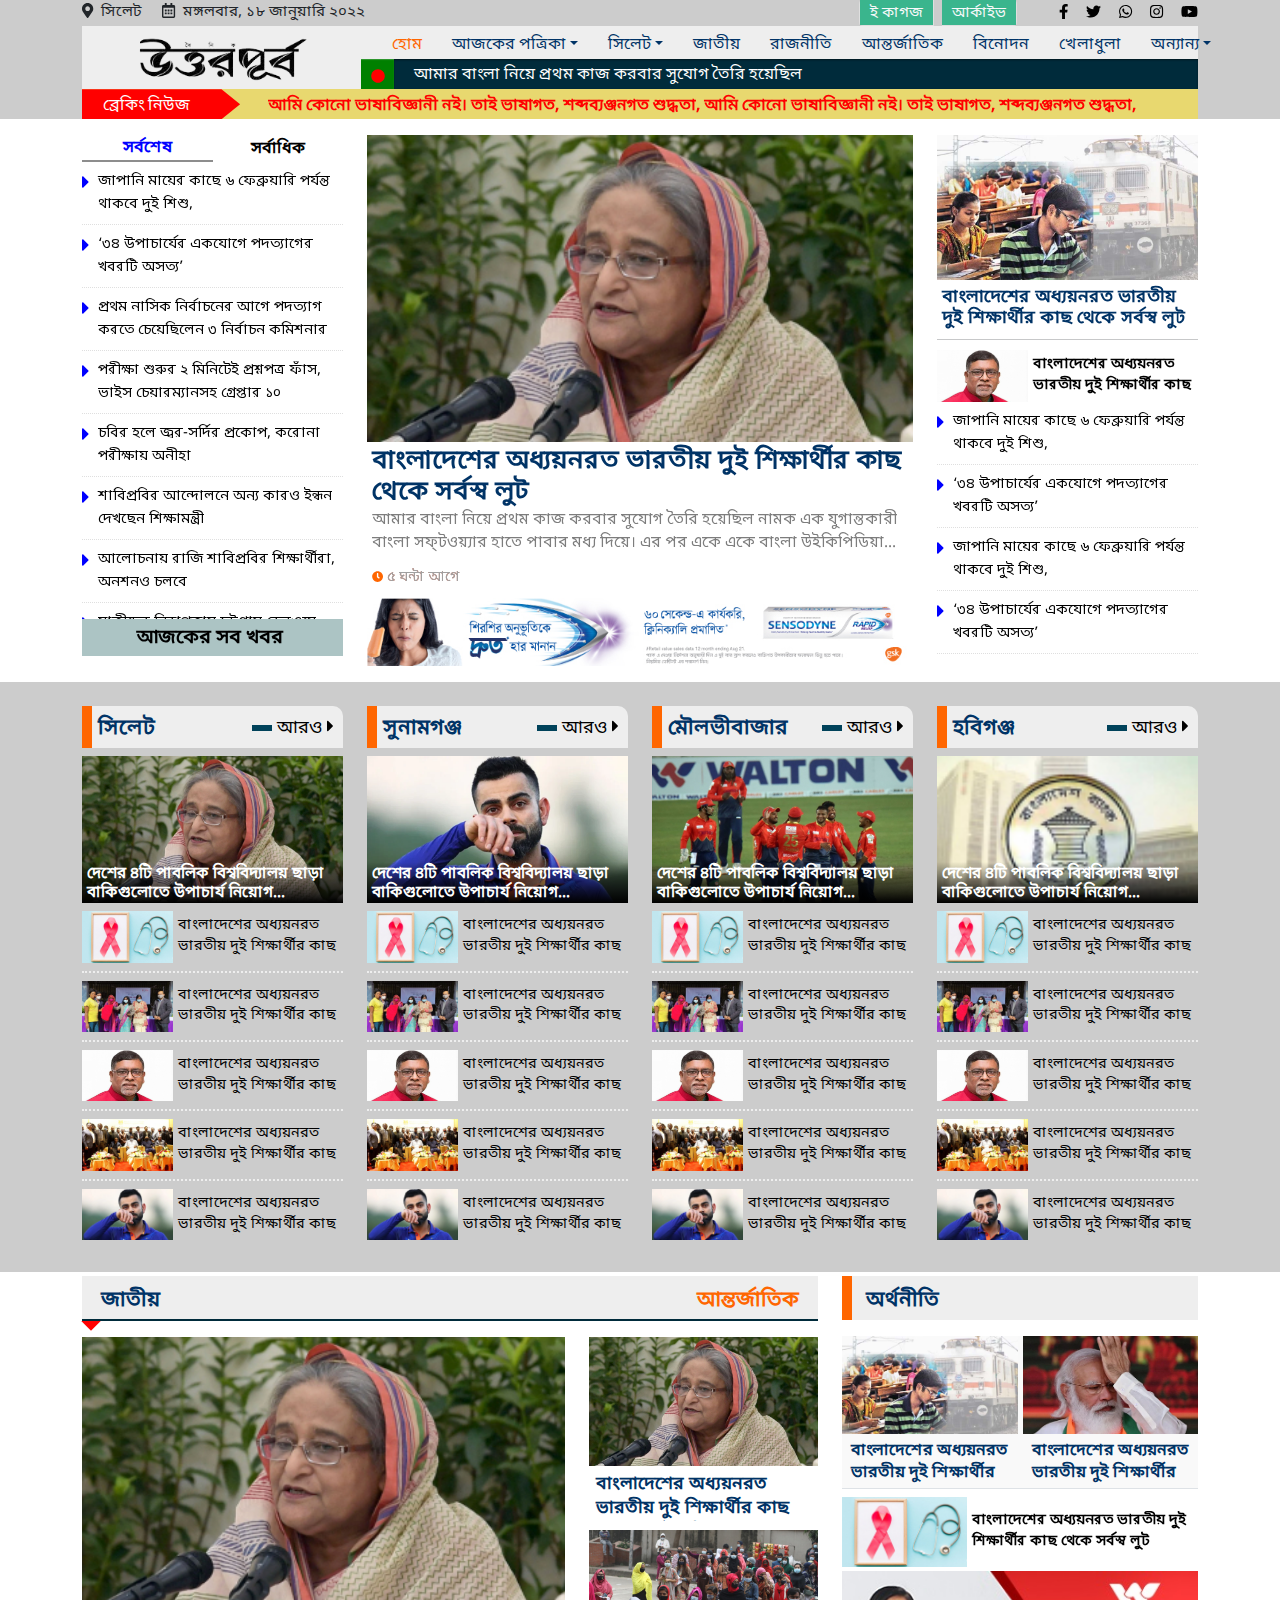
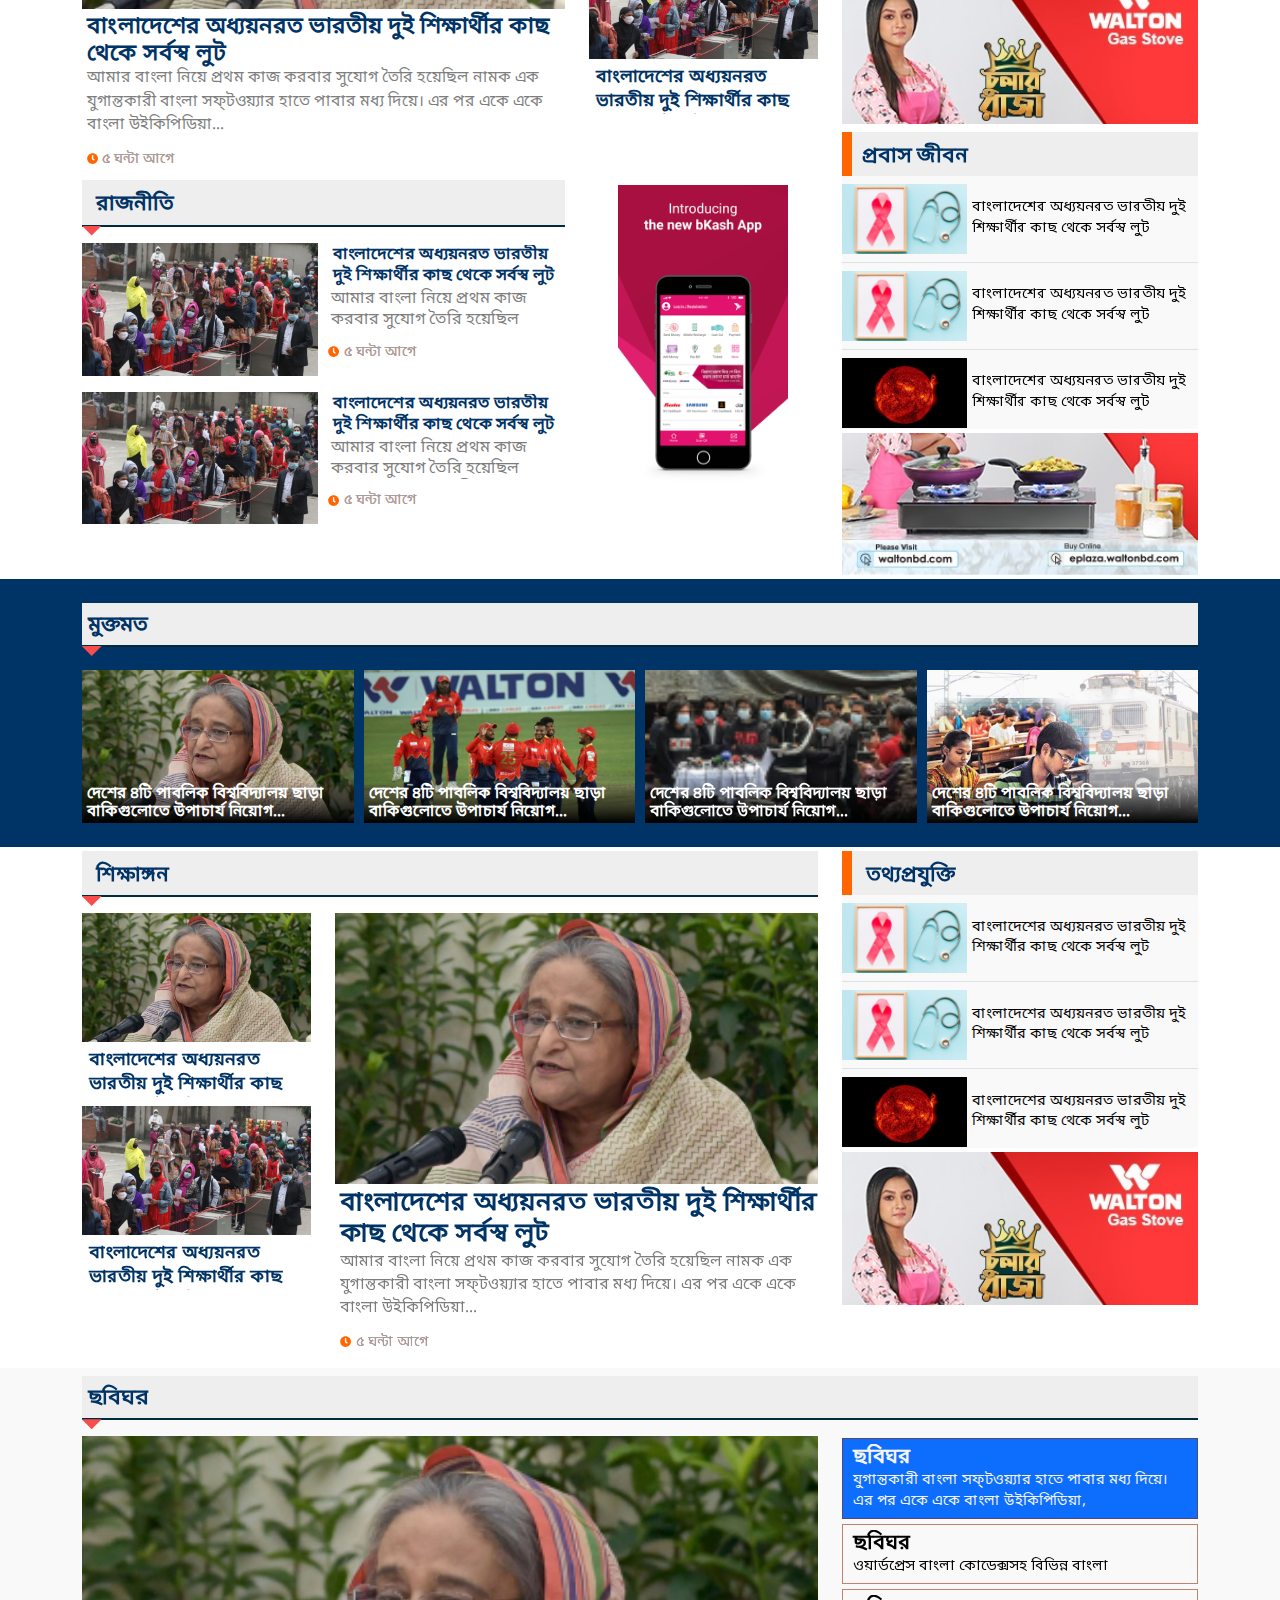
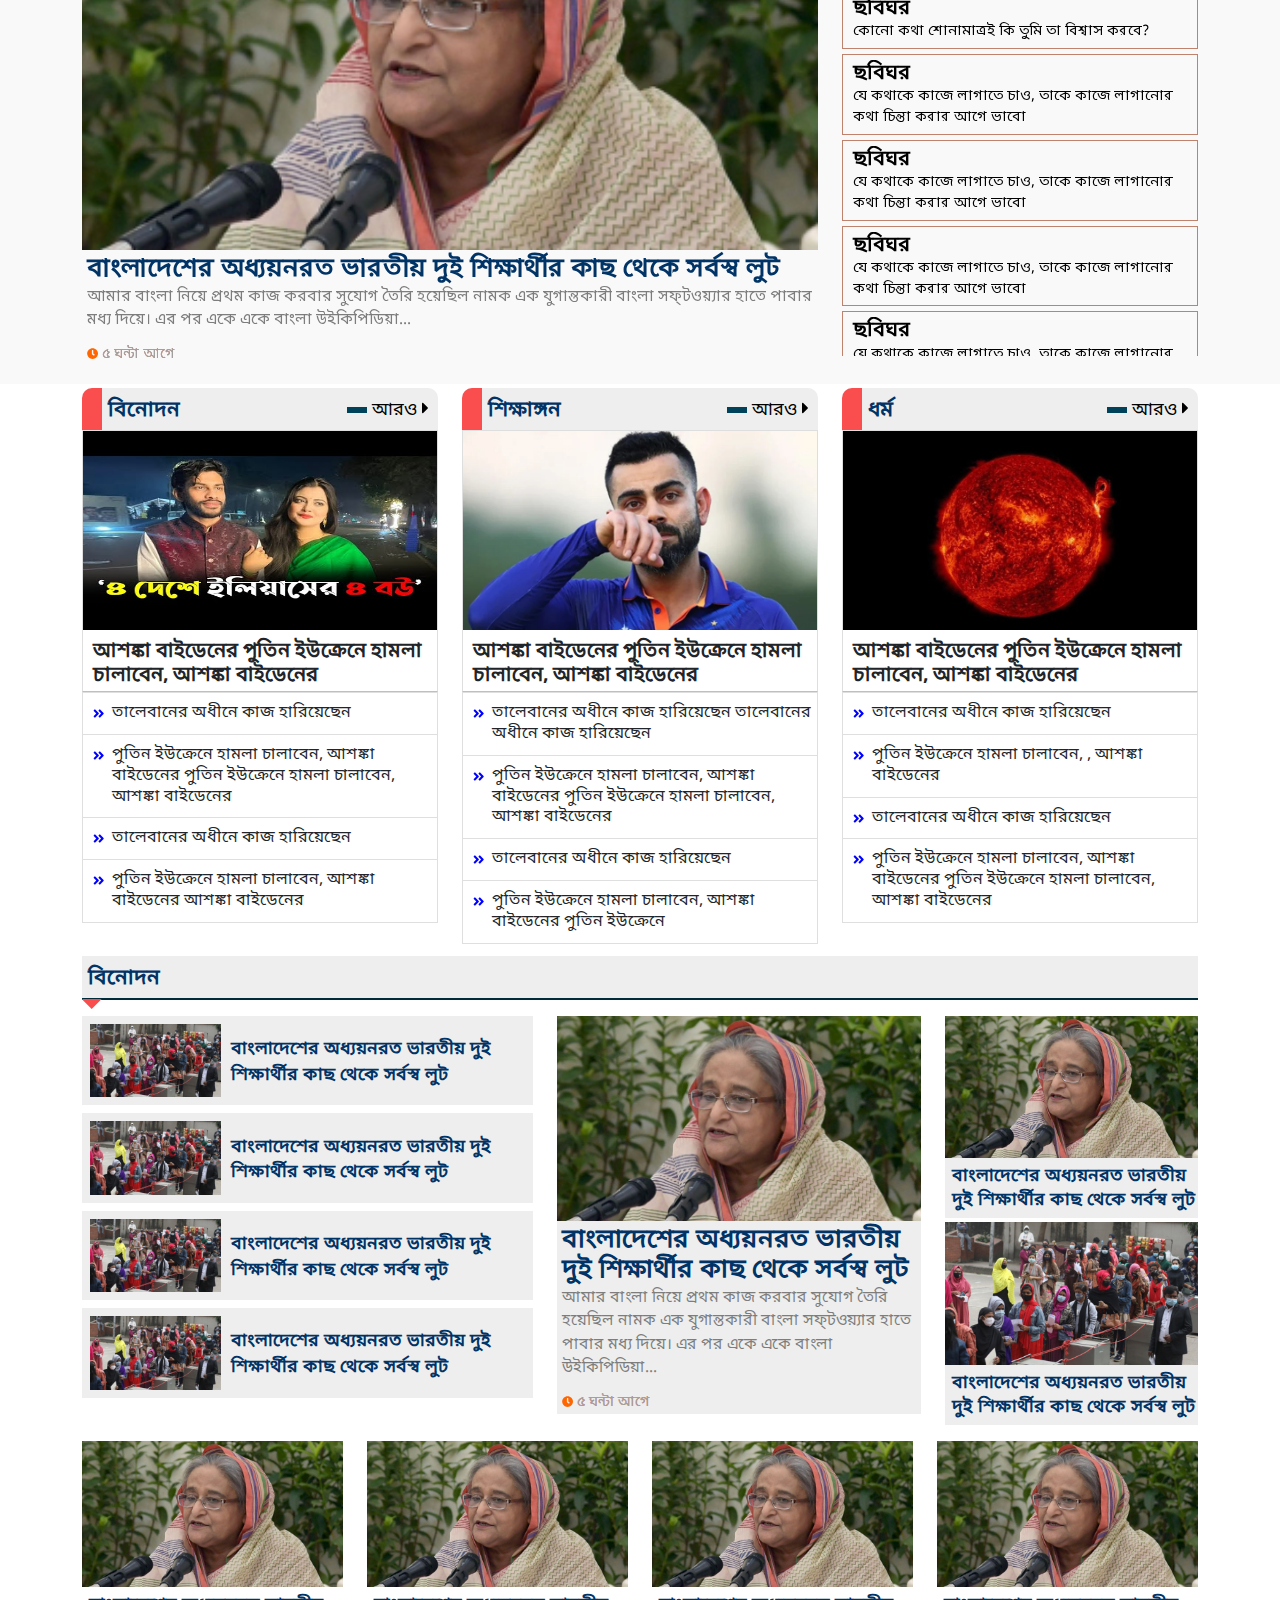
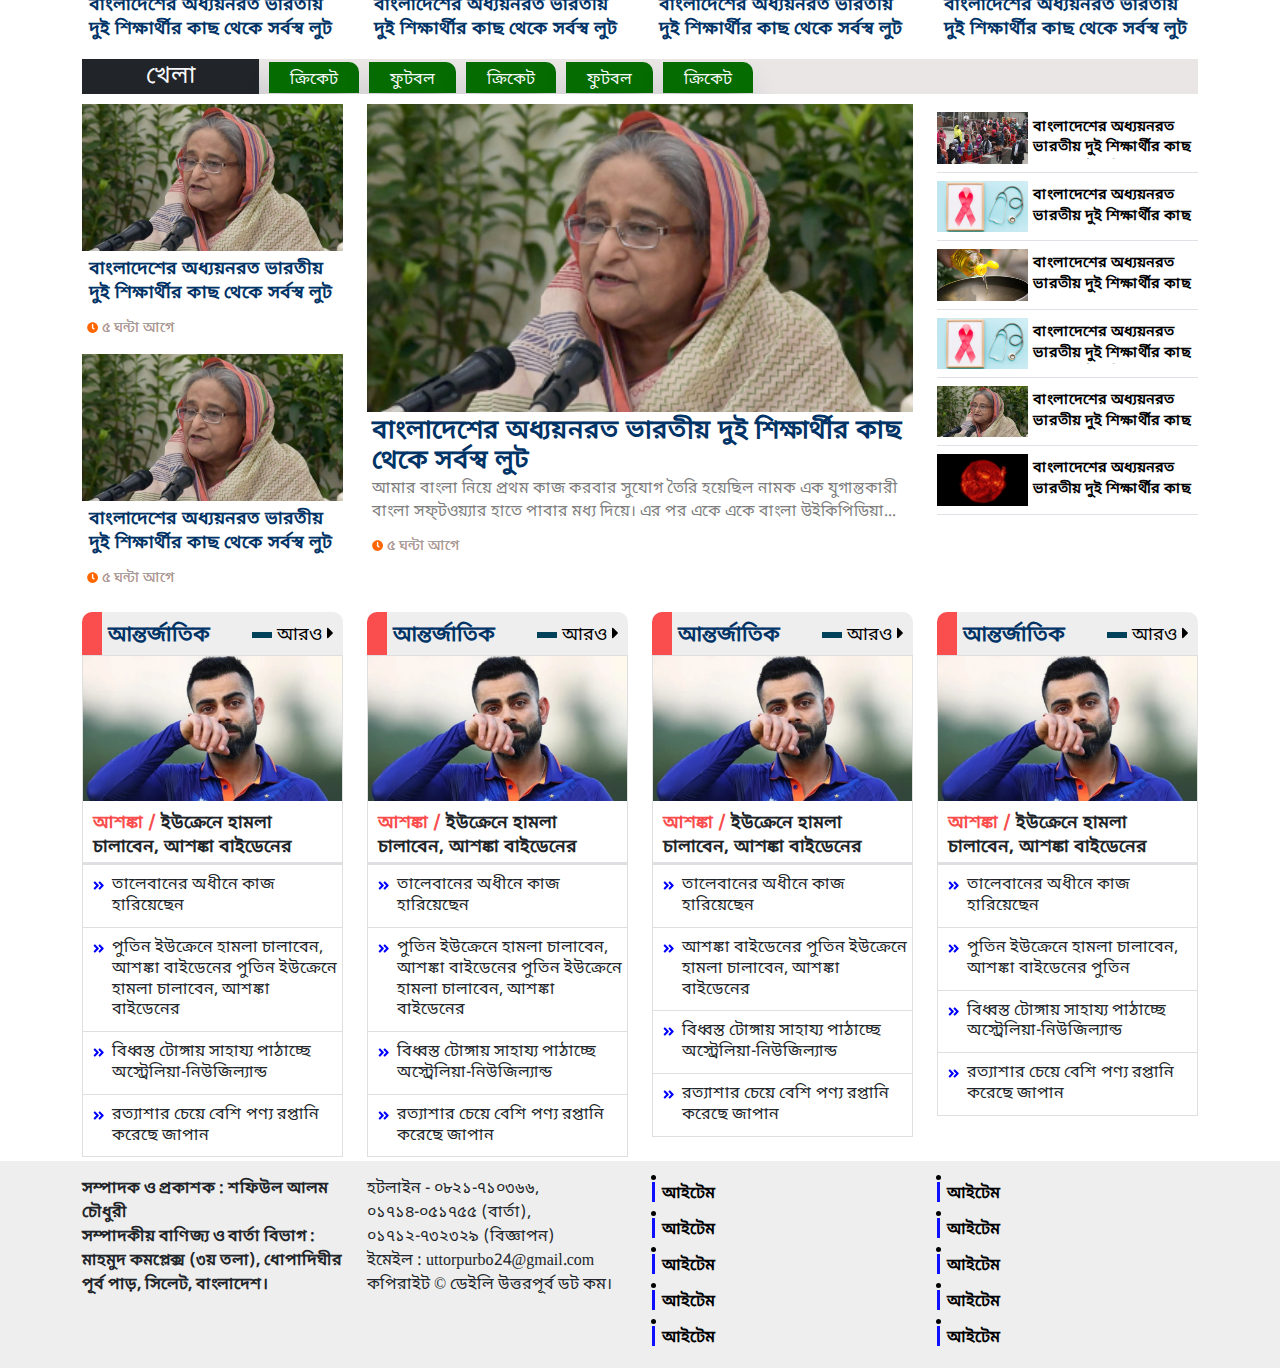
==== commit f99e05be: "message" ====
--- a/index.html
+++ b/index.html
@@ -972,14 +972,13 @@
                            <div class="col-xl-12">
                                <div class="row">
                                 <div class="col-xl-8 col-lg-8 col-md-8">
-                          
-                                    <div class="center-div">           
+                                    <div class="center-div">        
                                       <a href="#">
                                         <div class="ratio ratio-16x9">
                                             <img src="assets/images/collected/Sheikh_Hasina_4-2201250815-SM.jpg" alt="">
                                         </div>
                                       </a>
-                                        <div class="content-box ">
+                                        <div class="content-box">
                                             <a href="#" class="text-dark">
                                                 <h1 class=" fw-bold lead-headline lead-headding-custom">বাংলাদেশের অধ্যয়নরত ভারতীয় দুই শিক্ষার্থীর কাছ থেকে সর্বস্ব লুট</h1>
                                             </a>
@@ -1143,7 +1142,7 @@
                </div>
                <div class="col-xl-4">
                 <div class="template-logo">
-                    <img src="assets/images/template/uttorpurbo-logo-removebg-preview.png" alt="" class="image-fluid">
+                    <img src="assets/images/template/bkash-app-for-pc.png" alt="" class="image-fluid">
                 </div>
                </div>
            </div>
@@ -3778,87 +3777,42 @@
 ========== FOOTER SECTION =========== 
 ===================================-->
 <!-- Footer -->
-<footer class="page-footer font-small blue pt-4" style="background-color: azure;">
-
-    <!-- Footer Links -->
-    <div class="container-fluid text-center text-md-left">
+<footer class="p-3">
+    <div class="container">
+        <div class="row">
+            <div class="col-xl-3 col-lg-3 col-6">
+              <div class="information-box">
+                  <p class="fw-bold">সম্পাদক ও প্রকাশক : শফিউল আলম চৌধুরী </p>
+                  <p class="fw-bold">সম্পাদকীয় বাণিজ্য ও বার্তা বিভাগ : মাহমুদ কমপ্লেক্স (৩য় তলা), ধোপাদিঘীর পূর্ব পাড়, সিলেট, বাংলাদেশ। </p>
   
-      <!-- Grid row -->
-      <div class="row">
-  
-        <!-- Grid column -->
-        <div class="col-md-6 mt-md-0 mt-3">
-  
-          <!-- Content -->
-          <h5 class="text-uppercase">আমি কোনো ভাষাবিজ্ঞানী নই।</h5>
-          <p>আমার বাংলা নিয়ে প্রথম কাজ করবার সুযোগ তৈরি হয়েছিল.</p>
-  
+              </div>
+            </div>
+            <div class="col-xl-3 col-lg-3 col-6">
+                <p class="">হটলাইন - ০৮২১-৭১০৩৬৬, ০১৭১৪-০৫১৭৫৫ (বার্তা), ০১৭১২-৭৩২৩২৯ (বিজ্ঞাপন) </p>
+                <p class="">ইমেইল : uttorpurbo24@gmail.com</p>
+                <p class="">কপিরাইট © ডেইলি উত্তরপূর্ব ডট কম। </p>
+            </div>
+            <div class="col-xl-3 col-lg-3 col-6">
+                <ul class="footer-list list-group">
+                    <a href="#">আইটেম</a>
+                    <a href="#">আইটেম</a>
+                    <a href="#">আইটেম</a>
+                    <a href="#">আইটেম</a>
+                    <a href="#">আইটেম</a>
+                </ul>
+            </div>
+            <div class="col-xl-3 col-lg-3 col-6">
+                <ul class="footer-list list-group">
+                    <a href="#">আইটেম</a>
+                    <a href="#">আইটেম</a>
+                    <a href="#">আইটেম</a>
+                    <a href="#">আইটেম</a>
+                    <a href="#">আইটেম</a>
+                </ul>
+            </div>
         </div>
-        <!-- Grid column -->
-  
-        <hr class="clearfix w-100 d-md-none pb-3">
-  
-        <!-- Grid column -->
-        <div class="col-md-3 mb-md-0 mb-3">
-  
-          <!-- Links -->
-          <h5 class="text-uppercase fs-4 fw-bold text-dark">গুরুত্বপূর্ণ লিঙ্ক</h5>
-  
-          <ul class="list-unstyled">
-            <li>
-              <a href="#!" class="text-dark fs-6 fw-bold">প্রথম পাতা</a>
-            </li>
-            <li>
-              <a href="#!" class="text-dark fs-6 fw-bold">দ্বিতীয় পাতা</a>
-            </li>
-            <li>
-              <a href="#!" class="text-dark fs-6 fw-bold">তৃতীয় পৃষ্ঠা</a>
-            </li>
-            <li>
-              <a href="#!" class="text-dark fs-6 fw-bold">চতুর্থ পৃষ্ঠা</a>
-            </li>
-          </ul>
-  
-        </div>
-        <!-- Grid column -->
-  
-        <!-- Grid column -->
-        <div class="col-md-3 mb-md-0 mb-3">
-  
-          <!-- Links -->
-          <h5 class="text-uppercase fs-4 fw-bold text-dark">গুরুত্বপূর্ণ লিঙ্ক</h5>
-  
-          <ul class="list-unstyled">
-            <li>
-              <a href="#!" class="text-dark fs-6 fw-bold">প্রথম পাতা</a>
-            </li>
-            <li>
-              <a href="#!" class="text-dark fs-6 fw-bold">দ্বিতীয় পাতা</a>
-            </li>
-            <li>
-              <a href="#!" class="text-dark fs-6 fw-bold">তৃতীয় পৃষ্ঠা</a>
-            </li>
-            <li>
-              <a href="#!" class="text-dark fs-6 fw-bold">চতুর্থ পৃষ্ঠা</a>
-            </li>
-          </ul>
-  
-        </div>
-        <!-- Grid column -->
-  
-      </div>
-      <!-- Grid row -->
-  
     </div>
-    <!-- Footer Links -->
-  
-    <!-- Copyright -->
-    <div class="footer-copyright text-center py-3"> কপিরাইট: উত্তরপূর্ব
-      <a href="https://mdbootstrap.com/"> উত্তরপূর্ব</a>
-    </div>
-    <!-- Copyright -->
-  
-  </footer>
+</footer>
   <!-- Footer -->
    <!-- Bootstrap js / Fontawsome js / Main js -->
 
--- a/assets/css/main.css
+++ b/assets/css/main.css
@@ -1579,5 +1579,46 @@
 
 
 
-
-
+.footer-list a{
+  position: relative;
+}
+.footer-list a{
+/*   background: green; */
+  width: fit-content;
+  padding: 5px 10px 2px 10px;
+  margin-top: 5px;
+  font-size: 1rem;
+  font-weight: 600;
+  color: black;
+  transition: .5s ease;
+}
+.footer-list a:nth-child(1){
+  margin-top: 0;
+}
+.footer-list a:before{
+  content: '';
+  display: block;
+  width: 3px;
+  height: 20px;;
+  background: #0f0fff;
+  position: absolute;
+  left: 0;
+  top:5px;
+}
+.footer-list a:after{
+  content: '';
+  display: block;
+  width: 5px;
+  height: 5px;
+  border-radius: 50px;
+  background: black;
+  position: absolute;
+  left: -1px;
+  top:-2px;
+}
+.footer-list a:hover{
+  color: #f94c4c;
+}
+footer{
+  background: #eeeeee;
+}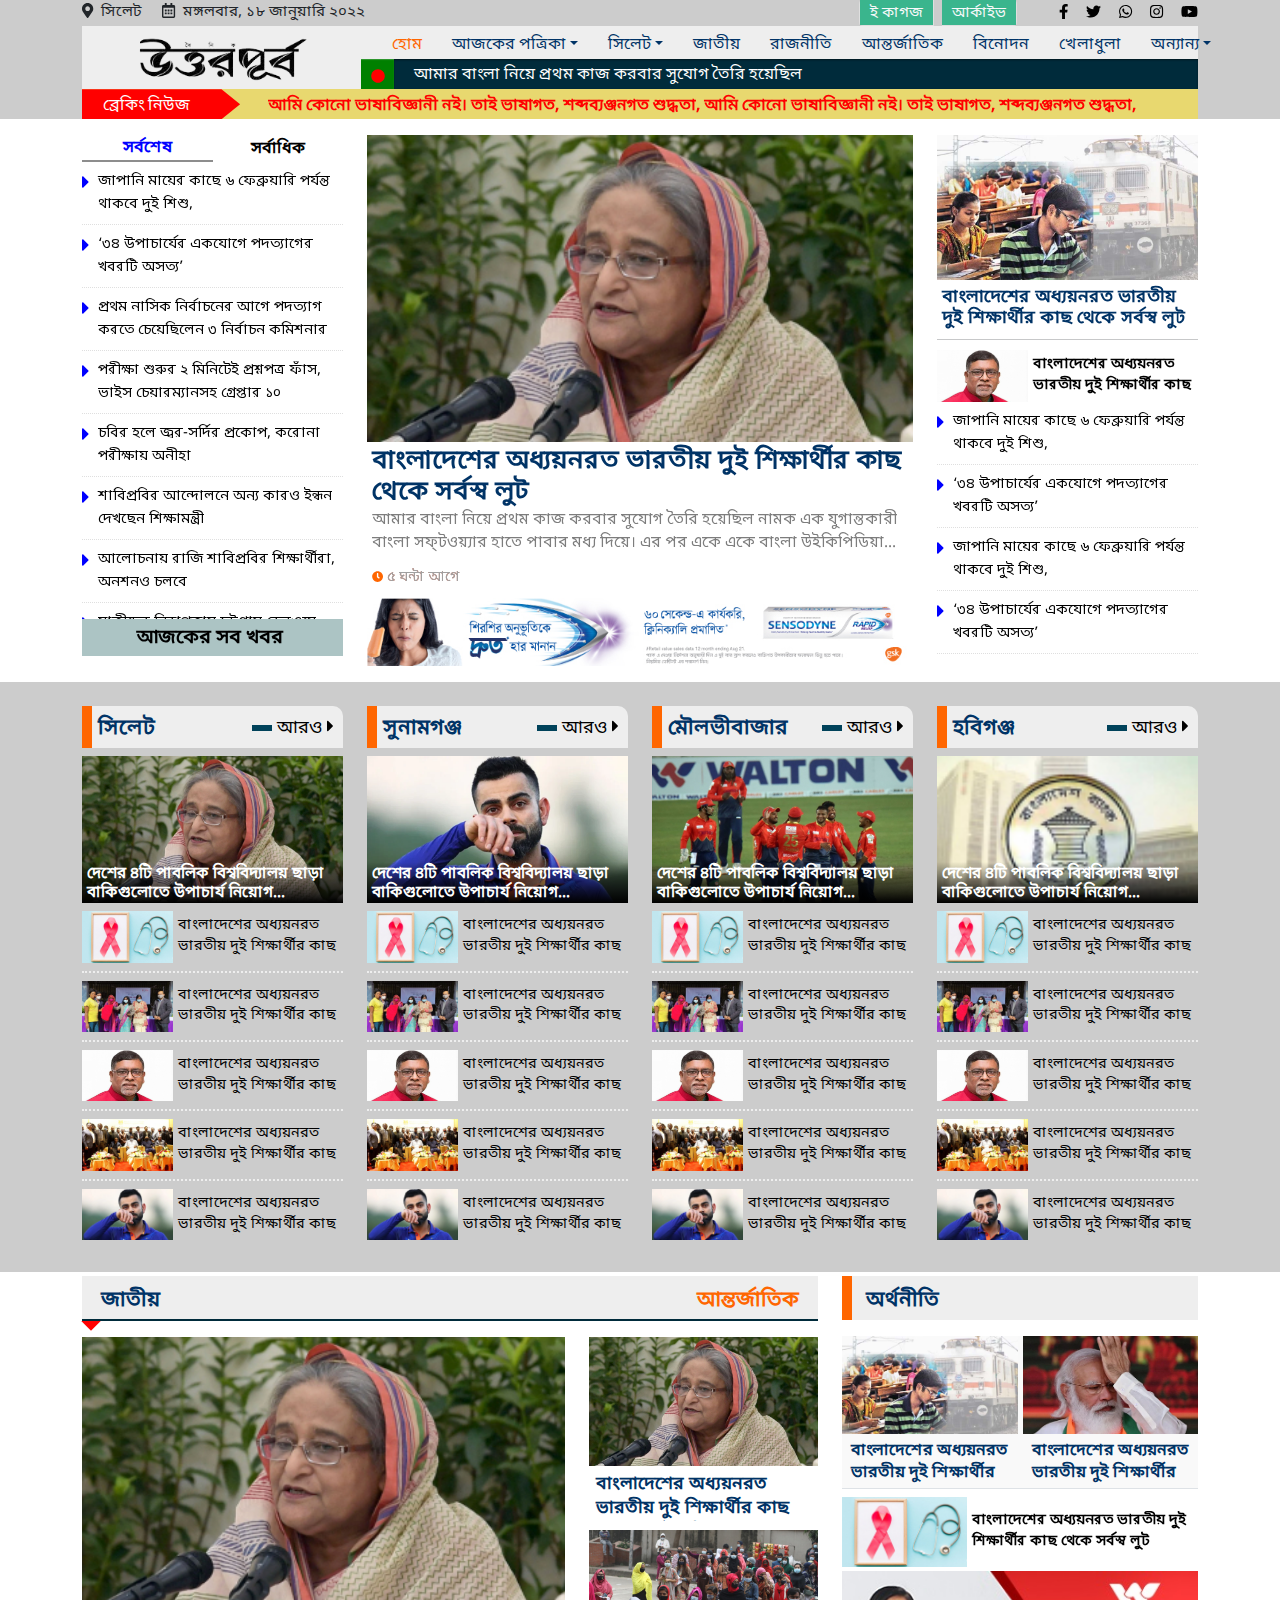
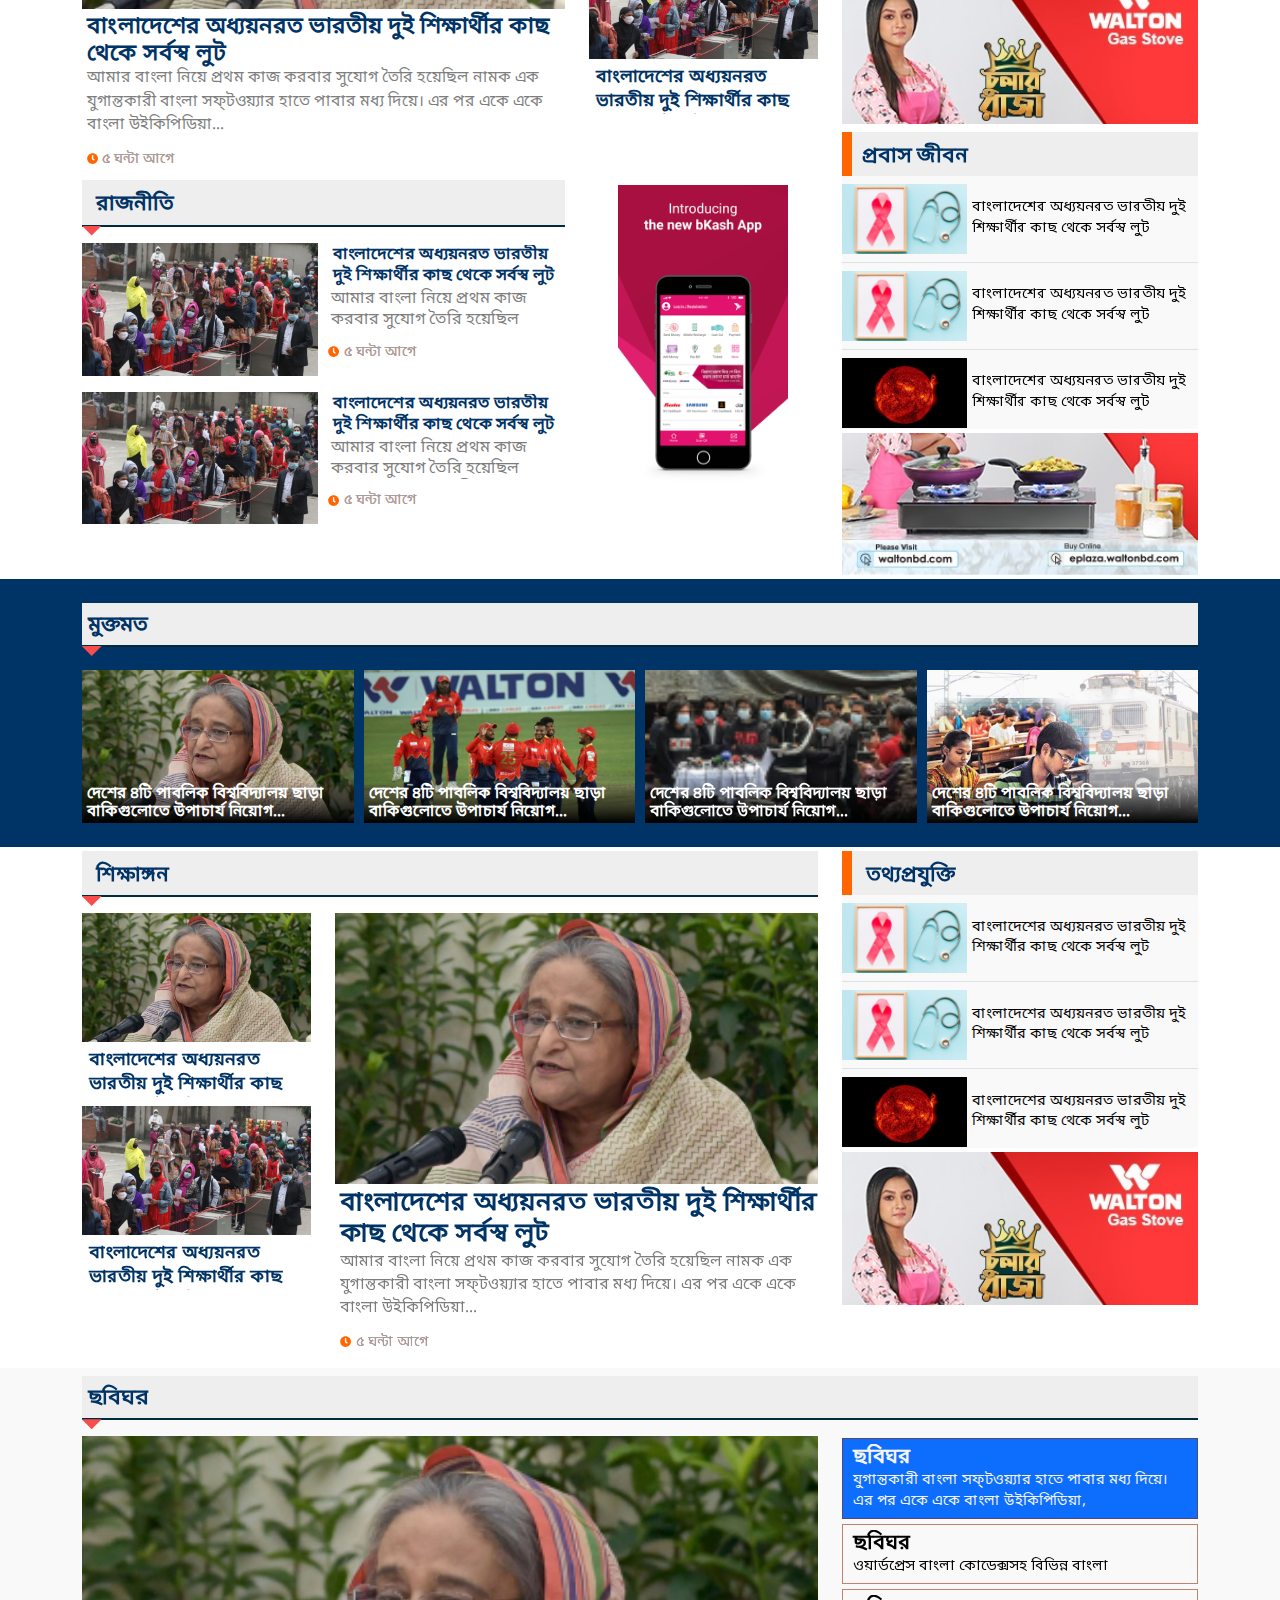
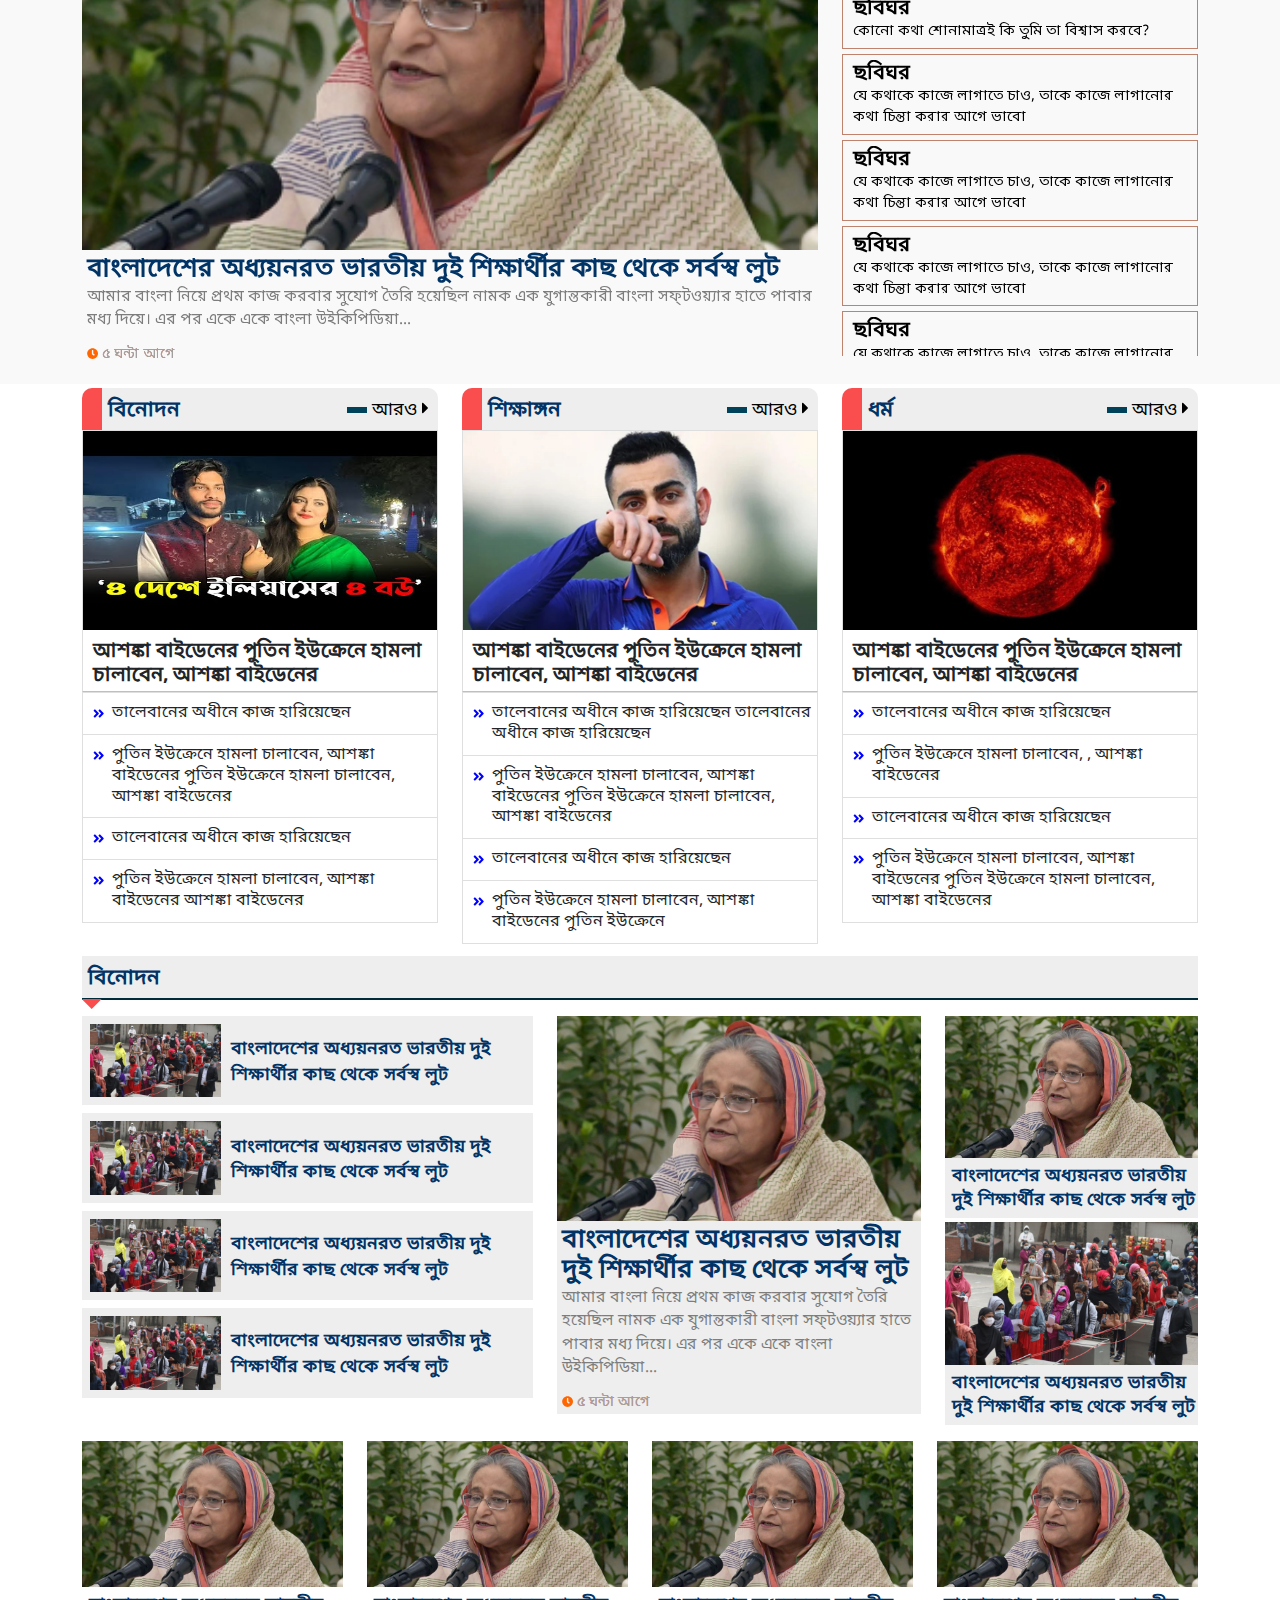
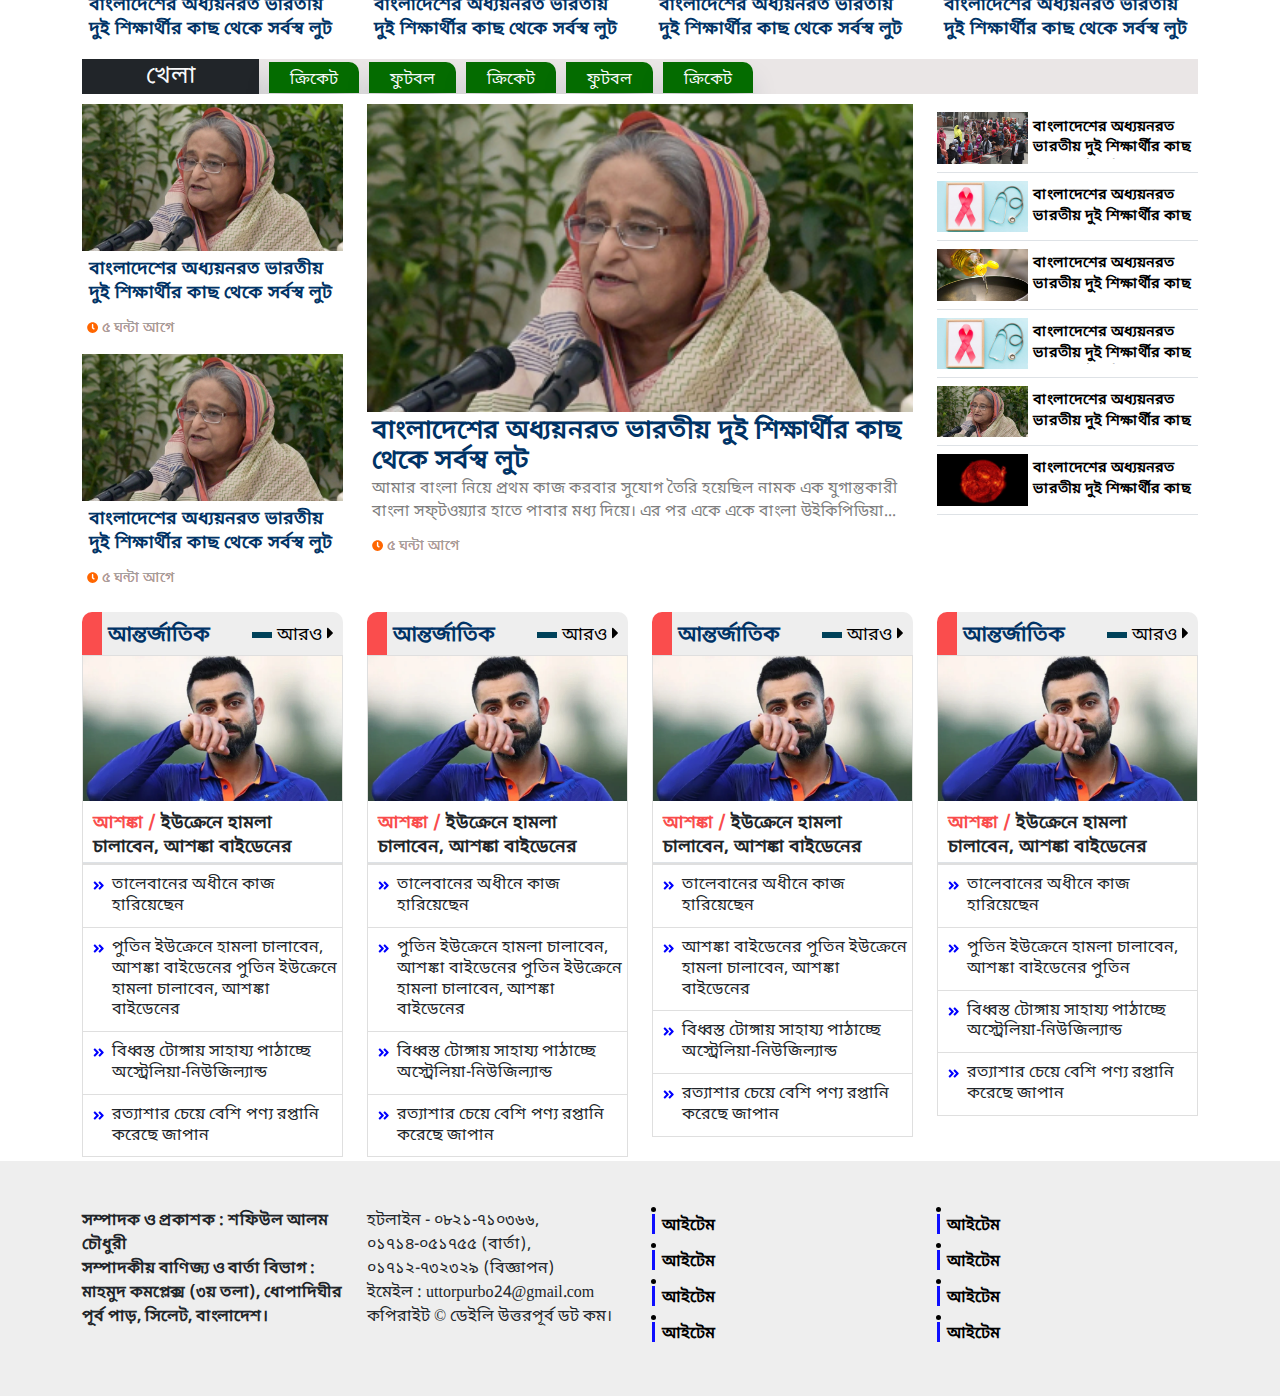
==== commit a38b159b: "message" ====
--- a/index.html
+++ b/index.html
@@ -3777,37 +3777,37 @@
 ========== FOOTER SECTION =========== 
 ===================================-->
 <!-- Footer -->
-<footer class="p-3">
+<footer class="p-5">
     <div class="container">
         <div class="row">
-            <div class="col-xl-3 col-lg-3 col-6">
+            <div class="col-xl-3 col-lg-3 col-12 d-flex justify-content-center align-item-center">
               <div class="information-box">
                   <p class="fw-bold">সম্পাদক ও প্রকাশক : শফিউল আলম চৌধুরী </p>
                   <p class="fw-bold">সম্পাদকীয় বাণিজ্য ও বার্তা বিভাগ : মাহমুদ কমপ্লেক্স (৩য় তলা), ধোপাদিঘীর পূর্ব পাড়, সিলেট, বাংলাদেশ। </p>
   
               </div>
             </div>
-            <div class="col-xl-3 col-lg-3 col-6">
+            <div class="col-xl-3 col-lg-3 col-12 justify-content-center align-item-center">
                 <p class="">হটলাইন - ০৮২১-৭১০৩৬৬, ০১৭১৪-০৫১৭৫৫ (বার্তা), ০১৭১২-৭৩২৩২৯ (বিজ্ঞাপন) </p>
                 <p class="">ইমেইল : uttorpurbo24@gmail.com</p>
                 <p class="">কপিরাইট © ডেইলি উত্তরপূর্ব ডট কম। </p>
             </div>
-            <div class="col-xl-3 col-lg-3 col-6">
+            <div class="col-xl-3 col-lg-3 col-6 justify-content-center align-item-center">
                 <ul class="footer-list list-group">
                     <a href="#">আইটেম</a>
                     <a href="#">আইটেম</a>
                     <a href="#">আইটেম</a>
                     <a href="#">আইটেম</a>
-                    <a href="#">আইটেম</a>
+                 
                 </ul>
             </div>
-            <div class="col-xl-3 col-lg-3 col-6">
+            <div class="col-xl-3 col-lg-3 col-6 justify-content-center align-item-center">
                 <ul class="footer-list list-group">
                     <a href="#">আইটেম</a>
                     <a href="#">আইটেম</a>
                     <a href="#">আইটেম</a>
                     <a href="#">আইটেম</a>
-                    <a href="#">আইটেম</a>
+                  
                 </ul>
             </div>
         </div>
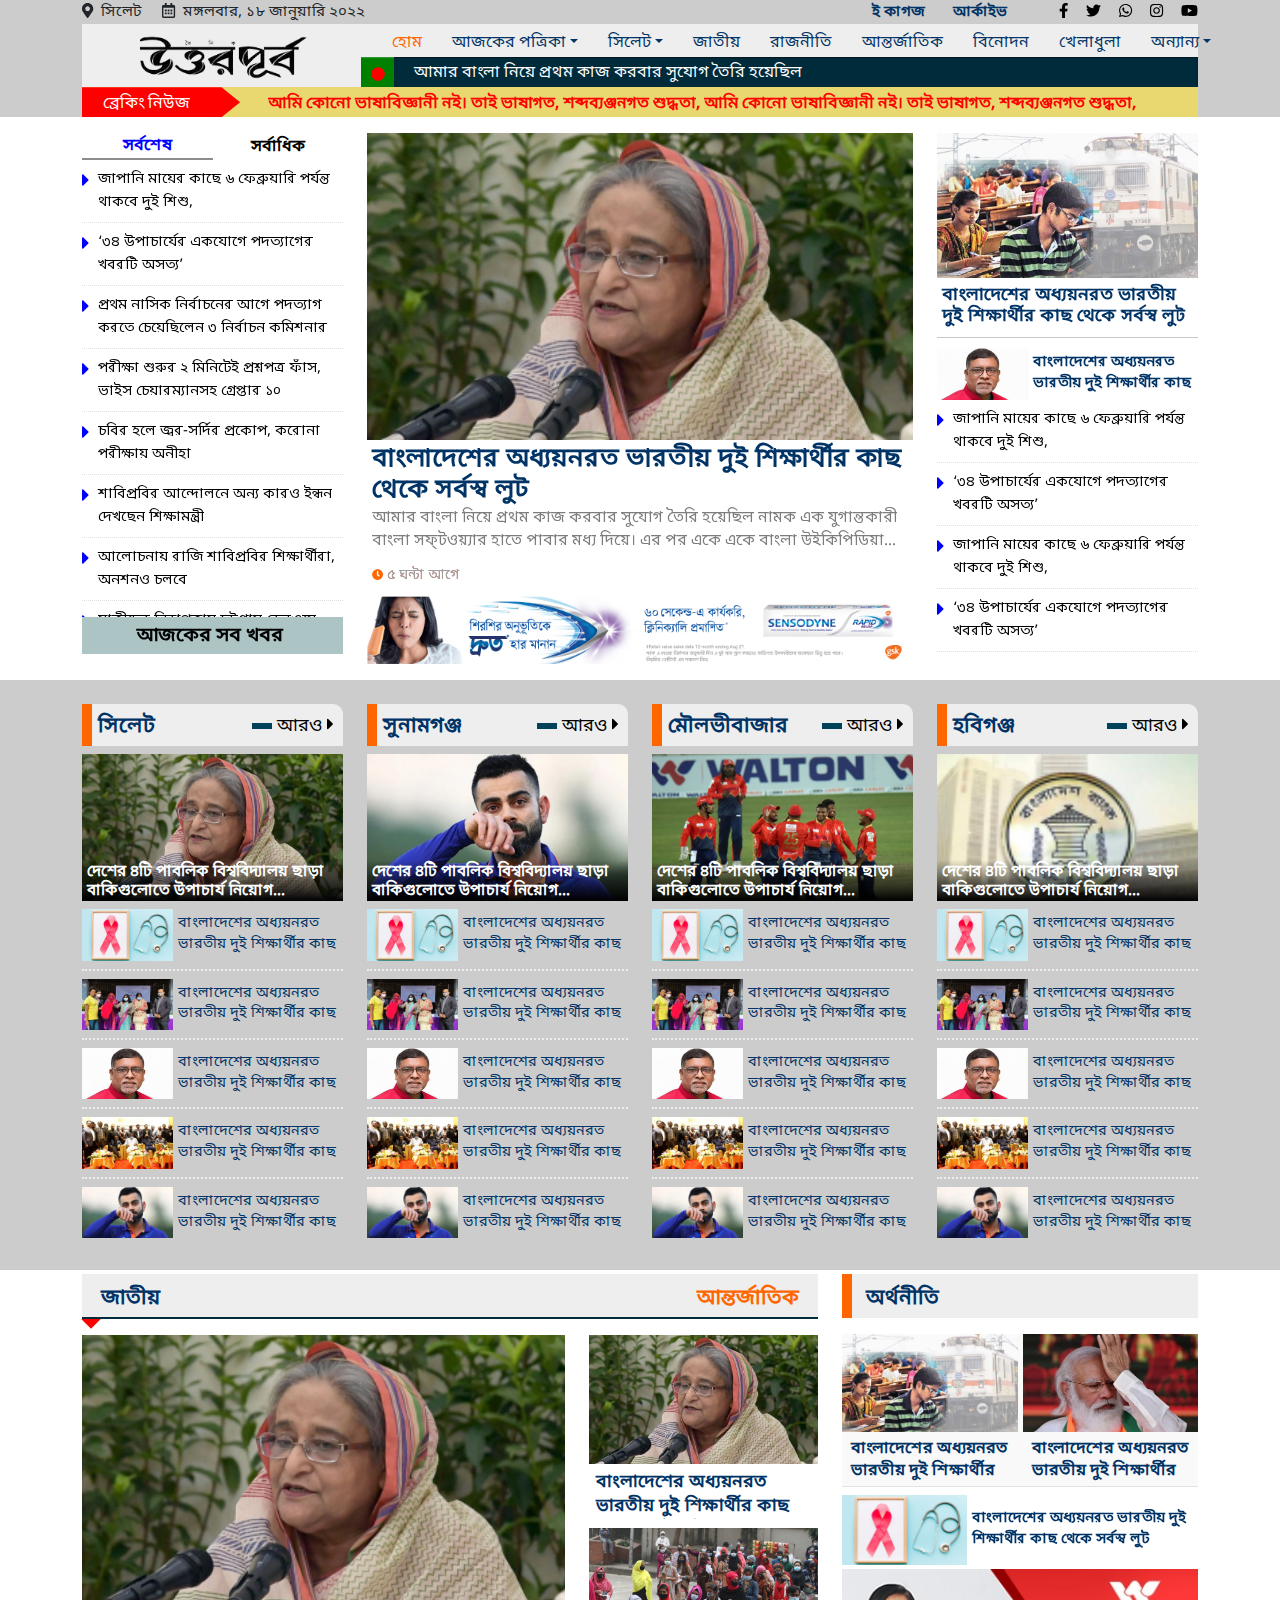
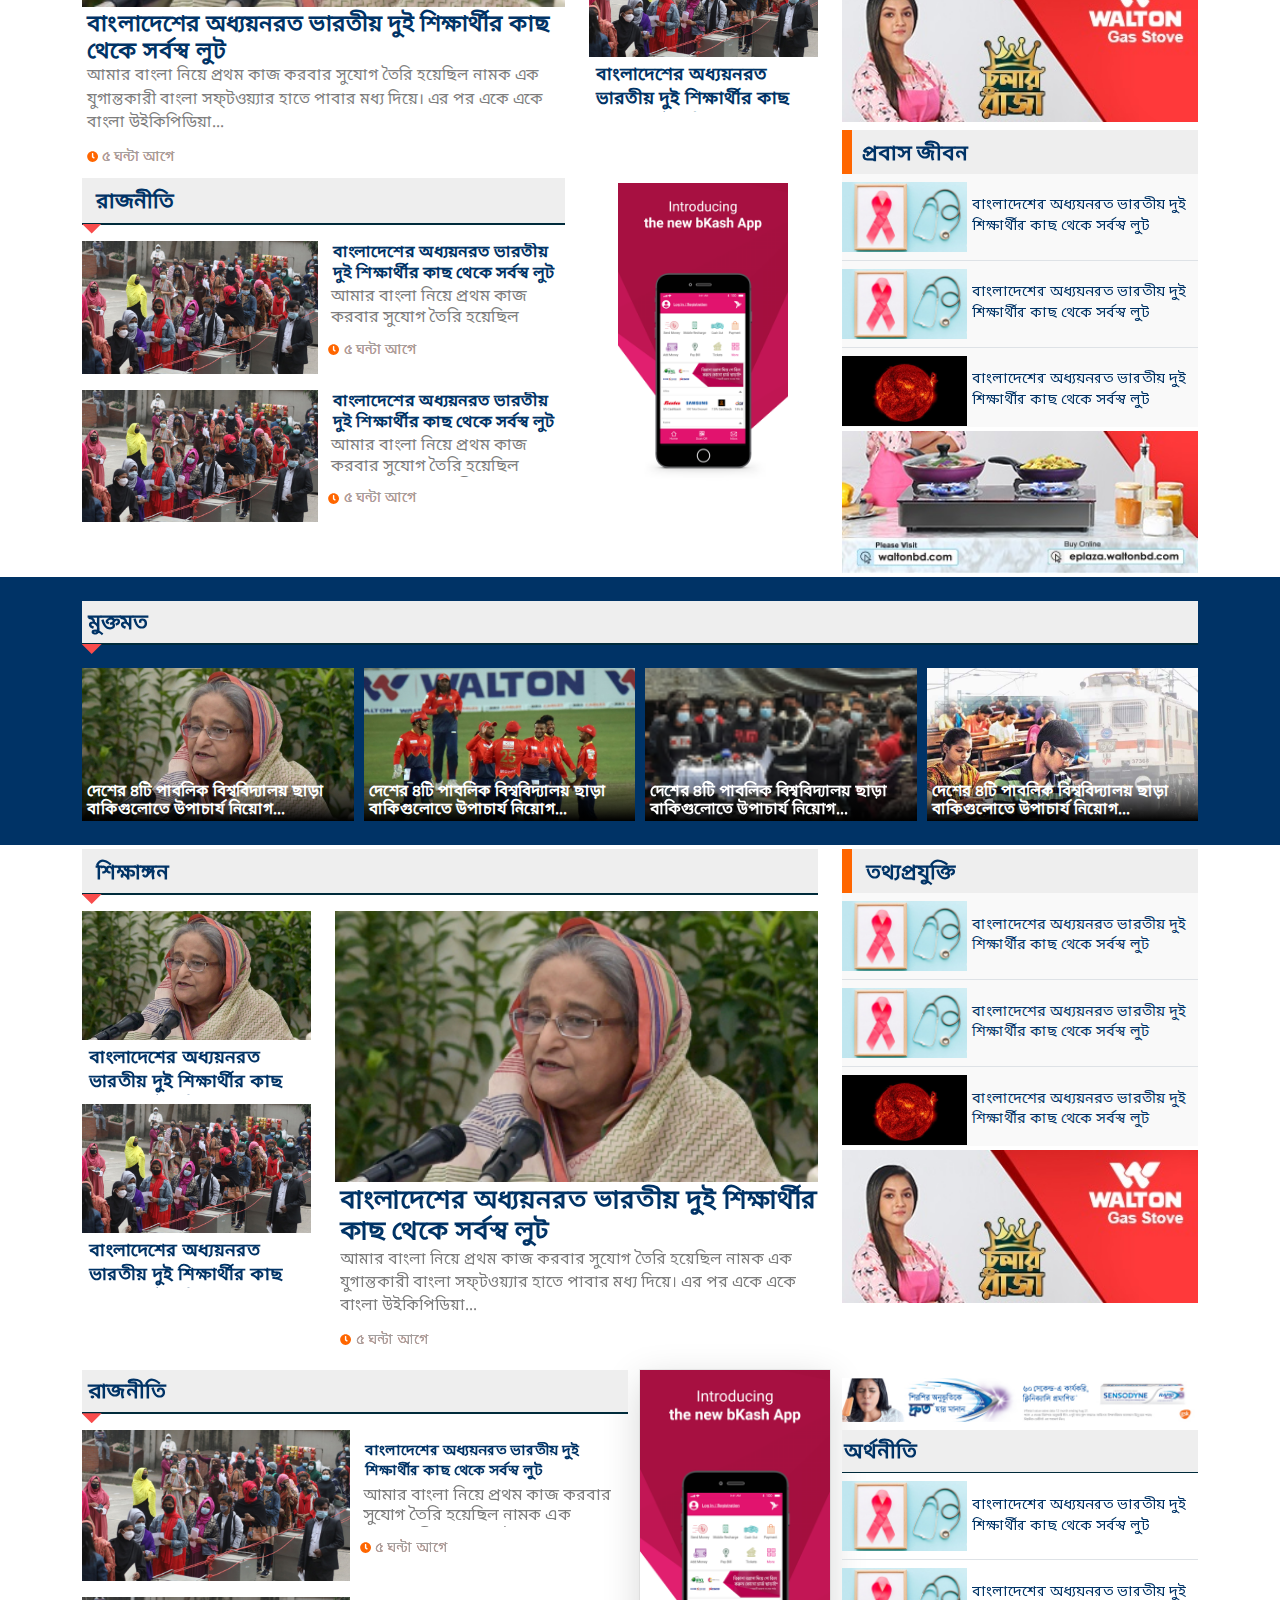
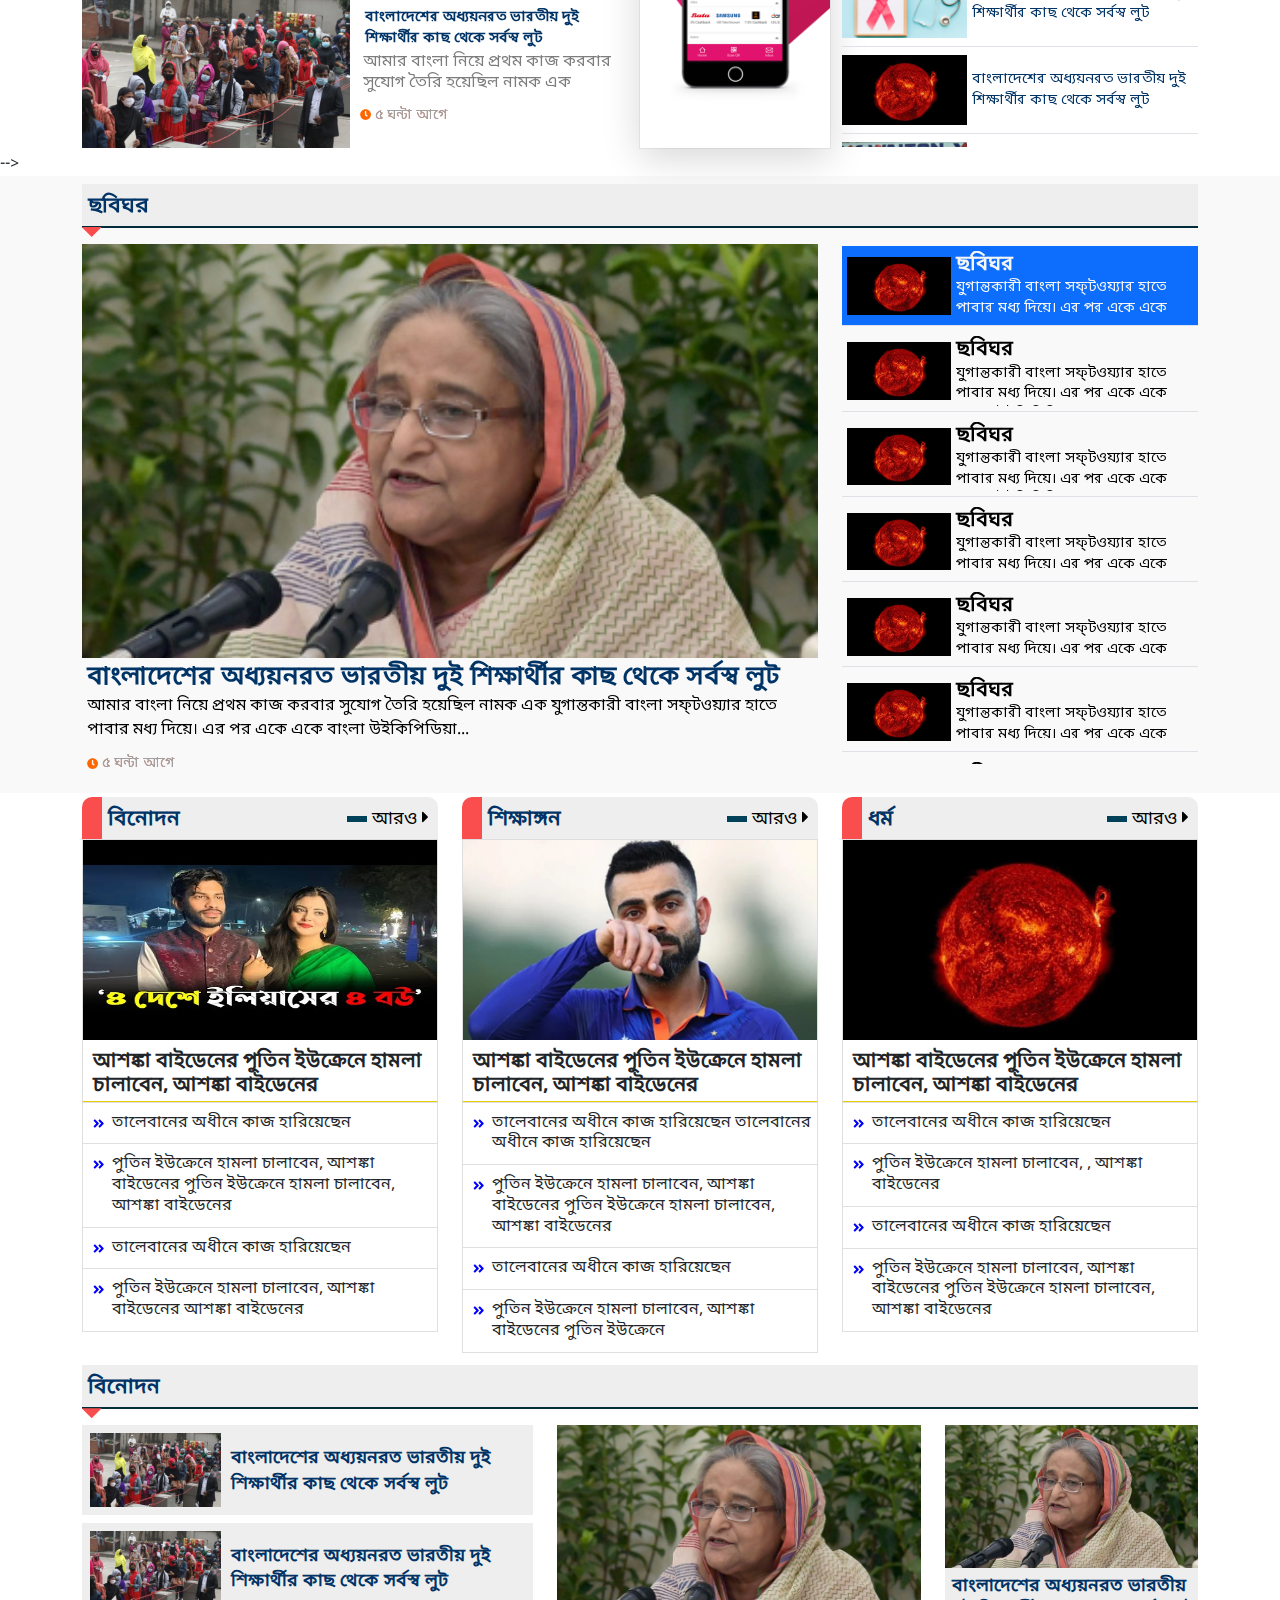
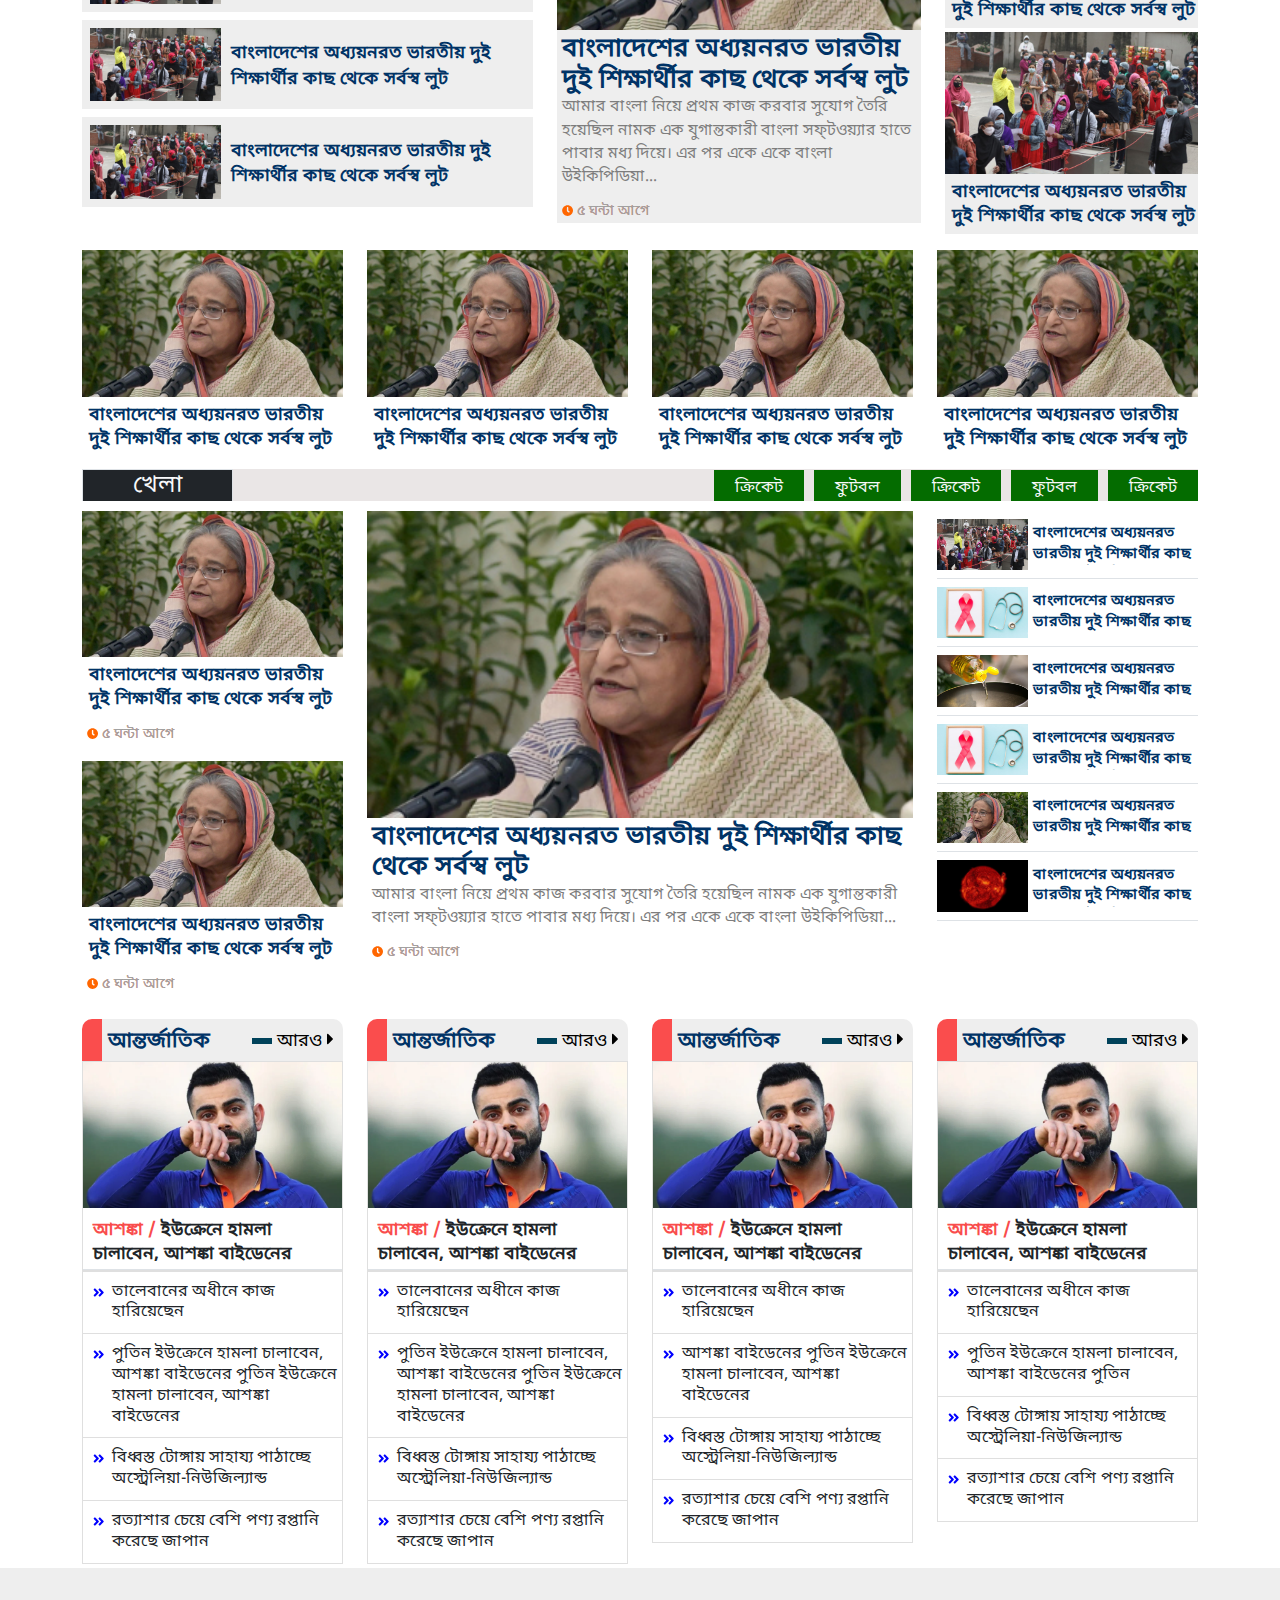
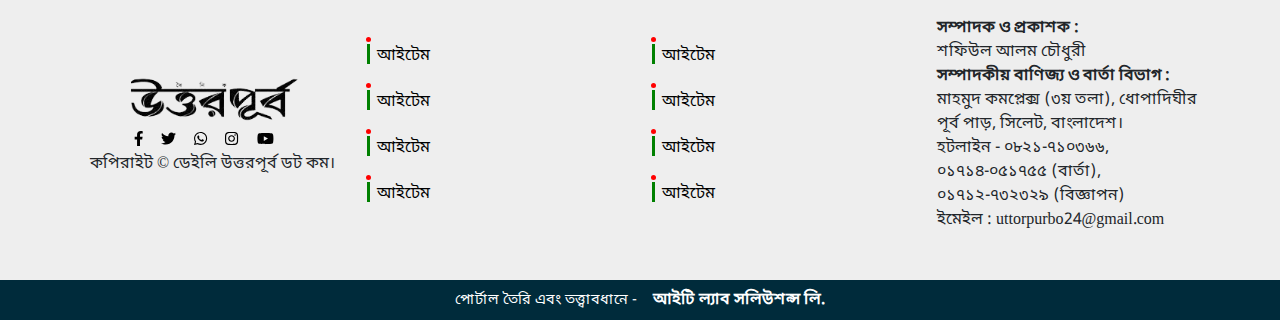
==== commit d5388964: "4:59" ====
--- a/index.html
+++ b/index.html
@@ -40,8 +40,8 @@
                 <div class="right-box">
                     <div class="d-flex justify-content-end align-items-center social-btn-small-screen">
                         <ul class="list-group list-group-horizontal my-list">
-                            <li class="list-group-item me-2"><a class="text-light" href="#">ই কাগজ</a></li>
-                            <li class="list-group-item"><a class="text-light" href="#">আর্কাইভ</a></li>
+                            <li class="list-group-item me-2"><a class="" href="#">ই কাগজ</a></li>
+                            <li class="list-group-item"><a class="" href="#">আর্কাইভ</a></li>
                         </ul>
 
                         <div class="social-icon ms-2">
@@ -246,7 +246,7 @@
         <div class="row">
             <!------column------>
             <div class="col-xl-3 col-lg-3 col-md-12 order-lg-1 order-3 mt-2 mt-lg-0">
-                <div class="tab-one">
+                <div class="tab-one  ">
                     <ul class="nav nav-pills d-flex justify-content-between align-item-center" id="pills-tab" role="tablist">
                             <li class="nav-item" role="presentation">
                             <button class="nav-link active fw-bold" id="pills-home-tab" data-bs-toggle="pill" data-bs-target="#pills-home" type="button" role="tab" aria-controls="pills-home" aria-selected="true">সর্বশেষ</button>
@@ -422,7 +422,7 @@
                 </div>
                  </a>
                 <div class="content-box">
-                    <a href="#" class="text-dark">
+                    <a href="singlepage.html" class="text-dark">
                         <h1 class=" fw-bold lead-headline">বাংলাদেশের অধ্যয়নরত ভারতীয় দুই শিক্ষার্থীর কাছ থেকে সর্বস্ব লুট</h1>
                     </a>
                     <p class="">আমার বাংলা নিয়ে প্রথম কাজ করবার সুযোগ তৈরি হয়েছিল নামক এক যুগান্তকারী বাংলা সফ্‌টওয়্যার হাতে পাবার মধ্য দিয়ে। এর পর একে একে বাংলা উইকিপিডিয়া...</p>
@@ -1630,7 +1630,7 @@
 <!--==================================
 ==========  SECTION  THREE ============= 
 ===================================-->
-  <div class="divider div-transparent div-dot"></div>
+<div class="divider div-transparent div-dot"></div>
 <section id="section-three" class="section-three py-1">
     <div class="container">
         <div class="row">
@@ -1823,7 +1823,7 @@
 <!--==================================
 ==========  SECTION  FOUR ============= 
 ===================================-->
-<!-- <div class="divider div-transparent div-dot"></div>
+
 <section id="section-four" class="section-four py-1">
     <div class="container ">
         <div class="row">
@@ -2015,277 +2015,414 @@
         <div class="d-flex justify-content-between align-items-center py-1 px-1 bg-light-color div-title">
             <a class="box-tag" href="#">ছবিঘর</a>
           </div>
-        <div class="row tab-four mt-2">
-            <div class="col-xl-8 col-lg-8 col-md-8 col-sm-12">
-                    <div class="tab-content mt-2" id="v-pills-tabContent">
-                      <div class="tab-pane fade show active" id="v-pills-1" role="tabpanel" aria-labelledby="v-pills-home-1">
-                        <div class="center-div">           
-                            <a href="#" class="image-link">
-                             <div class="ratio ratio-16x9">
-                             <img src="assets/images/collected/Sheikh_Hasina_4-2201250815-SM.jpg" alt="">       
-                         </div>
-                          </a>
-                         <div class="content-box">
-                             <a href="#" class="text-dark">
-                                 <h1 class=" fw-bold lead-headline">বাংলাদেশের অধ্যয়নরত ভারতীয় দুই শিক্ষার্থীর কাছ থেকে সর্বস্ব লুট</h1>
-                             </a>
-                             <p class="">আমার বাংলা নিয়ে প্রথম কাজ করবার সুযোগ তৈরি হয়েছিল নামক এক যুগান্তকারী বাংলা সফ্‌টওয়্যার হাতে পাবার মধ্য দিয়ে। এর পর একে একে বাংলা উইকিপিডিয়া...</p>
-                              <div class="time">
-                                 <i class="fas fa-clock"></i>
-                                 <span>৫ ঘন্টা আগে</span>
-         
+            <div class="row tab-four mt-2">
+                <div class="col-xl-8 col-lg-8 col-md-10 col-10">
+                        <div class="tab-content mt-2" id="v-pills-tabContent">
+                            <div class="tab-pane fade show active" id="v-pills-1" role="tabpanel" aria-labelledby="v-pills-home-1">
+                              <div class="row inner-box-tab">
+                                  <div class="col-xl-12 order-lg-1 order-md-2 order-2 mt-lg-0 mt-md-1">
+                                    <div class="center-div ">           
+                                        <a href="#" class="image-link ">
+                                            <div class="ratio ratio-16x9">
+                                            <img src="assets/images/collected/Sheikh_Hasina_4-2201250815-SM.jpg" alt="">       
+                                        </div>
+                                        </a>
+                       
+                                    </div>
+                                  </div>
+                                  <div class="col-xl-12 order-lg-2 order-md-1 order-1">
+                                    <div class="content-box responsive-content-none">
+                                        <a href="#" class="text-dark">
+                                            <h1 class=" fw-bold lead-headline">বাংলাদেশের অধ্যয়নরত ভারতীয় দুই শিক্ষার্থীর কাছ থেকে সর্বস্ব লুট</h1>
+                                        </a>
+                                        <p class="">আমার বাংলা নিয়ে প্রথম কাজ করবার সুযোগ তৈরি হয়েছিল নামক এক যুগান্তকারী বাংলা সফ্‌টওয়্যার হাতে পাবার মধ্য দিয়ে। এর পর একে একে বাংলা উইকিপিডিয়া...</p>
+                                        <div class="time">
+                                            <i class="fas fa-clock"></i>
+                                            <span>৫ ঘন্টা আগে</span>
+                    
+                                        </div>
+                                    </div>
+                                  </div>
                               </div>
-                         </div>
-                        </div>
-   
-                      </div>
-                      <div class="tab-pane fade" id="v-pills-2" role="tabpanel" aria-labelledby="v-pills-2-tab">
-                        <div class="center-div">           
-                            <div class="ratio ratio-16x9">
-                               <a href="#" class="image-link">
-                                <img src="assets/images/collected/Virat-1.jpg" alt="">
-                               </a>
-                            </div>
-                            <div class="content-box">
-                                <a href="#" class="text-dark">
-                                    <h1 class=" fw-bold lead-headline">বাংলাদেশের অধ্যয়নরত ভারতীয় দুই শিক্ষার্থীর কাছ থেকে সর্বস্ব লুট</h1>
-                                </a>
-                                <p class="">আমার বাংলা নিয়ে প্রথম কাজ করবার সুযোগ তৈরি হয়েছিল নামক এক যুগান্তকারী বাংলা সফ্‌টওয়্যার হাতে পাবার মধ্য দিয়ে। এর পর একে একে বাংলা উইকিপিডিয়া...</p>
-                                 <div class="time">
-                                    <i class="fas fa-clock"></i>
-                                    <span>৫ ঘন্টা আগে</span>
-            
-                                 </div>
-                            </div>
-                           </div>
-   
-                      </div>
-                      <div class="tab-pane fade" id="v-pills-3" role="tabpanel" aria-labelledby="v-pills-3-tab">
-                        <div class="center-div">           
-                            <a href="#" class="image-link">
-                             <div class="ratio ratio-16x9">
-                             <img src="assets/images/collected/Railways-Job.jpg" alt="">       
-                         </div>
-                          </a>
-                         <div class="content-box">
-                             <a href="#" class="text-dark">
-                                 <h1 class=" fw-bold lead-headline">বাংলাদেশের অধ্যয়নরত ভারতীয় দুই শিক্ষার্থীর কাছ থেকে সর্বস্ব লুট</h1>
-                             </a>
-                             <p class="">আমার বাংলা নিয়ে প্রথম কাজ করবার সুযোগ তৈরি হয়েছিল নামক এক যুগান্তকারী বাংলা সফ্‌টওয়্যার হাতে পাবার মধ্য দিয়ে। এর পর একে একে বাংলা উইকিপিডিয়া...</p>
-                              <div class="time">
-                                 <i class="fas fa-clock"></i>
-                                 <span>৫ ঘন্টা আগে</span>
-         
-                              </div>
-                         </div>
-                        </div>
-   
-                      </div>
-                      <div class="tab-pane fade" id="v-pills-4" role="tabpanel" aria-labelledby="v-pills-4-tab">
-                        <div class="center-div">           
-                            <a href="#" class="image-link">
-                             <div class="ratio ratio-16x9">
-                             <img src="assets/images/collected/Virat-1.jpg" alt="">       
-                         </div>
-                          </a>
-                         <div class="content-box">
-                             <a href="#" class="text-dark">
-                                 <h1 class=" fw-bold lead-headline">বাংলাদেশের অধ্যয়নরত ভারতীয় দুই শিক্ষার্থীর কাছ থেকে সর্বস্ব লুট</h1>
-                             </a>
-                             <p class="">আমার বাংলা নিয়ে প্রথম কাজ করবার সুযোগ তৈরি হয়েছিল নামক এক যুগান্তকারী বাংলা সফ্‌টওয়্যার হাতে পাবার মধ্য দিয়ে। এর পর একে একে বাংলা উইকিপিডিয়া...</p>
-                              <div class="time">
-                                 <i class="fas fa-clock"></i>
-                                 <span>৫ ঘন্টা আগে</span>
-         
-                              </div>
-                         </div>
-                        </div>
-   
-                      </div>      
-                      <div class="tab-pane fade" id="v-pills-5" role="tabpanel" aria-labelledby="v-pills-5-tab">
-                        <div class="center-div">           
-                            <a href="#" class="image-link">
-                             <div class="ratio ratio-16x9">
-                             <img src="assets/images/collected/shakib-borishal-2201251311-SM.jpg" alt="">       
-                         </div>
-                          </a>
-                         <div class="content-box">
-                             <a href="#" class="text-dark">
-                                 <h1 class=" fw-bold lead-headline">বাংলাদেশের অধ্যয়নরত ভারতীয় দুই শিক্ষার্থীর কাছ থেকে সর্বস্ব লুট</h1>
-                             </a>
-                             <p class="">আমার বাংলা নিয়ে প্রথম কাজ করবার সুযোগ তৈরি হয়েছিল নামক এক যুগান্তকারী বাংলা সফ্‌টওয়্যার হাতে পাবার মধ্য দিয়ে। এর পর একে একে বাংলা উইকিপিডিয়া...</p>
-                              <div class="time">
-                                 <i class="fas fa-clock"></i>
-                                 <span>৫ ঘন্টা আগে</span>
-         
-                              </div>
-                         </div>
-                        </div>
-   
-                      </div>
-                      <div class="tab-pane fade" id="v-pills-6" role="tabpanel" aria-labelledby="v-pills-6-tab">
-                        <div class="center-div">           
-                            <a href="#" class="image-link">
-                             <div class="ratio ratio-16x9">
-                             <img src="assets/images/collected/Sheikh_Hasina_4-2201250815-SM.jpg" alt="">       
-                         </div>
-                          </a>
-                         <div class="content-box">
-                             <a href="#" class="text-dark">
-                                 <h1 class=" fw-bold lead-headline">বাংলাদেশের অধ্যয়নরত ভারতীয় দুই শিক্ষার্থীর কাছ থেকে সর্বস্ব লুট</h1>
-                             </a>
-                             <p class="">আমার বাংলা নিয়ে প্রথম কাজ করবার সুযোগ তৈরি হয়েছিল নামক এক যুগান্তকারী বাংলা সফ্‌টওয়্যার হাতে পাবার মধ্য দিয়ে। এর পর একে একে বাংলা উইকিপিডিয়া...</p>
-                              <div class="time">
-                                 <i class="fas fa-clock"></i>
-                                 <span>৫ ঘন্টা আগে</span>
-         
-                              </div>
-                         </div>
-                        </div>
-   
-   
-                      </div>
-                  
-                      <div class="tab-pane fade" id="v-pills-7" role="tabpanel" aria-labelledby="v-pills-7-tab">
-                        <div class="center-div">           
-                            <a href="#" class="image-link">
-                             <div class="ratio ratio-16x9">
-                             <img src="assets/images/collected/Sheikh_Hasina_4-2201250815-SM.jpg" alt="">       
-                         </div>
-                          </a>
-                         <div class="content-box">
-                             <a href="#" class="text-dark">
-                                 <h1 class=" fw-bold lead-headline">বাংলাদেশের অধ্যয়নরত ভারতীয় দুই শিক্ষার্থীর কাছ থেকে সর্বস্ব লুট</h1>
-                             </a>
-                             <p class="">আমার বাংলা নিয়ে প্রথম কাজ করবার সুযোগ তৈরি হয়েছিল নামক এক যুগান্তকারী বাংলা সফ্‌টওয়্যার হাতে পাবার মধ্য দিয়ে। এর পর একে একে বাংলা উইকিপিডিয়া...</p>
-                              <div class="time">
-                                 <i class="fas fa-clock"></i>
-                                 <span>৫ ঘন্টা আগে</span>
-         
-                              </div>
-                         </div>
-                        </div>
-   
-                      </div>
-                      <div class="tab-pane fade" id="v-pills-8" role="tabpanel" aria-labelledby="v-pills-8-tab">
-                        <div class="center-div">           
-                            <a href="#" class="image-link">
-                             <div class="ratio ratio-16x9">
-                             <img src="assets/images/collected/Sheikh_Hasina_4-2201250815-SM.jpg" alt="">       
-                         </div>
-                          </a>
-                         <div class="content-box">
-                             <a href="#" class="text-dark">
-                                 <h1 class=" fw-bold lead-headline">বাংলাদেশের অধ্যয়নরত ভারতীয় দুই শিক্ষার্থীর কাছ থেকে সর্বস্ব লুট</h1>
-                             </a>
-                             <p class="">আমার বাংলা নিয়ে প্রথম কাজ করবার সুযোগ তৈরি হয়েছিল নামক এক যুগান্তকারী বাংলা সফ্‌টওয়্যার হাতে পাবার মধ্য দিয়ে। এর পর একে একে বাংলা উইকিপিডিয়া...</p>
-                              <div class="time">
-                                 <i class="fas fa-clock"></i>
-                                 <span>৫ ঘন্টা আগে</span>
-         
-                              </div>
-                         </div>
-                        </div>
-   
-   
-                      </div>
-
-                      <div class="tab-pane fade" id="v-pills-9" role="tabpanel" aria-labelledby="v-pills-9-tab">
-                        <div class="center-div">           
-                            <a href="#" class="image-link">
-                             <div class="ratio ratio-16x9">
-                             <img src="assets/images/collected/Sheikh_Hasina_4-2201250815-SM.jpg" alt="">       
-                         </div>
-                          </a>
-                         <div class="content-box">
-                             <a href="#" class="text-dark">
-                                 <h1 class=" fw-bold lead-headline">বাংলাদেশের অধ্যয়নরত ভারতীয় দুই শিক্ষার্থীর কাছ থেকে সর্বস্ব লুট</h1>
-                             </a>
-                             <p class="">আমার বাংলা নিয়ে প্রথম কাজ করবার সুযোগ তৈরি হয়েছিল নামক এক যুগান্তকারী বাংলা সফ্‌টওয়্যার হাতে পাবার মধ্য দিয়ে। এর পর একে একে বাংলা উইকিপিডিয়া...</p>
-                              <div class="time">
-                                 <i class="fas fa-clock"></i>
-                                 <span>৫ ঘন্টা আগে</span>
-         
-                              </div>
-                         </div>
-                        </div>
-   
-   
-                      </div>
-                      <div class="tab-pane fade" id="v-pills-10" role="tabpanel" aria-labelledby="v-pills-10-tab">
-                        <div class="center-div">           
-                            <a href="#" class="image-link">
-                             <div class="ratio ratio-16x9">
-                             <img src="assets/images/collected/Sheikh_Hasina_4-2201250815-SM.jpg" alt="">       
-                         </div>
-                          </a>
-                         <div class="content-box">
-                             <a href="#" class="text-dark">
-                                 <h1 class=" fw-bold lead-headline">বাংলাদেশের অধ্যয়নরত ভারতীয় দুই শিক্ষার্থীর কাছ থেকে সর্বস্ব লুট</h1>
-                             </a>
-                             <p class="">আমার বাংলা নিয়ে প্রথম কাজ করবার সুযোগ তৈরি হয়েছিল নামক এক যুগান্তকারী বাংলা সফ্‌টওয়্যার হাতে পাবার মধ্য দিয়ে। এর পর একে একে বাংলা উইকিপিডিয়া...</p>
-                              <div class="time">
-                                 <i class="fas fa-clock"></i>
-                                 <span>৫ ঘন্টা আগে</span>
-         
-                              </div>
-                         </div>
-                        </div>
-   
-                      </div>
-                 </div>
-            </div>  
-            <div class="col-xl-4 col-lg-4 col-md-4 col-sm-12 mt-1 mt-md-0">
-            <!----------------->
-            <div class="scroll-two scrollcustom">
-                <div class="nav flex-column nav-pills" id="v-pills-tab" role="tablist" aria-orientation="vertical">
-                    <button class="nav-link active border-bottom v-pills-1-tab" data-bs-toggle="pill" data-bs-target="#v-pills-1" type="button" role="tab" aria-controls="v-pills-home" aria-selected="true">
-                        <h6>ছবিঘর</h6>
-                        <p>যুগান্তকারী বাংলা সফ্‌টওয়্যার হাতে পাবার মধ্য দিয়ে। এর পর একে একে বাংলা উইকিপিডিয়া, </p>
-                    </button>
-                  
-                    <button class="nav-link border-bottom " id="v-pills-2-tab" data-bs-toggle="pill" data-bs-target="#v-pills-2" type="button" role="tab" aria-controls="v-pills-profile" aria-selected="false">
-                        <h6>ছবিঘর</h6>
-                        <p> ওয়ার্ডপ্রেস বাংলা কোডেক্সসহ বিভিন্ন বাংলা</p>
-                    </button>
-            
-                    <button class="nav-link border-bottom" id="v-pills-3-tab" data-bs-toggle="pill" data-bs-target="#v-pills-3" type="button" role="tab" aria-controls="v-pills-messages" aria-selected="false">
-                        <h6>ছবিঘর</h6>
-                        <p>কোনো কথা শোনামাত্রই কি তুমি তা বিশ্বাস করবে?</p>
-                    </button>
-                    <button class="nav-link border-bottom" id="v-pills-4-tab" data-bs-toggle="pill" data-bs-target="#v-pills-4" type="button" role="tab" aria-controls="v-pills-settings" aria-selected="false">
-                        <h6>ছবিঘর</h6>
-                        <p>যে কথাকে কাজে লাগাতে চাও, তাকে কাজে লাগানোর কথা চিন্তা করার আগে ভাবো</p>
-                    </button>
-                    <button class="nav-link border-bottom" id="v-pills-5-tab" data-bs-toggle="pill" data-bs-target="#v-pills-5" type="button" role="tab" aria-controls="v-pills-settings" aria-selected="false">
-                        <h6>ছবিঘর</h6>
-                        <p>যে কথাকে কাজে লাগাতে চাও, তাকে কাজে লাগানোর কথা চিন্তা করার আগে ভাবো</p>
-                    </button>
-                    <button class="nav-link border-bottom" id="v-pills-6-tab" data-bs-toggle="pill" data-bs-target="#v-pills-6" type="button" role="tab" aria-controls="v-pills-settings" aria-selected="false">
-                        <h6>ছবিঘর</h6>
-                        <p>যে কথাকে কাজে লাগাতে চাও, তাকে কাজে লাগানোর কথা চিন্তা করার আগে ভাবো</p>
-                    </button>
-                    <button class="nav-link border-bottom" id="v-pills-7-tab" data-bs-toggle="pill" data-bs-target="#v-pills-7" type="button" role="tab" aria-controls="v-pills-settings" aria-selected="false">
-                        <h6>ছবিঘর</h6>
-                        <p>যে কথাকে কাজে লাগাতে চাও, তাকে কাজে লাগানোর কথা চিন্তা করার আগে ভাবো</p>
-                    </button>
-                    <button class="nav-link border-bottom" id="v-pills-8-tab" data-bs-toggle="pill" data-bs-target="#v-pills-8" type="button" role="tab" aria-controls="v-pills-settings" aria-selected="false">
-                        <h6>ছবিঘর</h6>
-                        <p>যে কথাকে কাজে লাগাতে চাও, তাকে কাজে লাগানোর কথা চিন্তা করার আগে ভাবো</p>
-                    </button>
-                    <button class="nav-link border-bottom" id="v-pills-9-tab" data-bs-toggle="pill" data-bs-target="#v-pills-9" type="button" role="tab" aria-controls="v-pills-settings" aria-selected="false">
-                        <h6>ছবিঘর</h6>
-                        <p>যে কথাকে কাজে লাগাতে চাও, তাকে কাজে লাগানোর কথা চিন্তা করার আগে ভাবো</p>
-                    </button>
-                    <button class="nav-link border-bottom" id="v-pills-10-tab" data-bs-toggle="pill" data-bs-target="#v-pills-10" type="button" role="tab" aria-controls="v-pills-settings" aria-selected="false">
-                        <h6>ছবিঘর</h6>
-                        <p>যে কথাকে কাজে লাগাতে চাও, তাকে কাজে লাগানোর কথা চিন্তা করার আগে ভাবো</p>
-                    </button>
-                  </div>
-                   
+
+                            </div>
+                            <div class="tab-pane fade" id="v-pills-2" role="tabpanel" aria-labelledby="v-pills-2-tab">
+                                <div class="row inner-box-tab">
+                                    <div class="col-xl-12 order-lg-1 order-md-2 order-2 mt-lg-0 mt-md-1">
+                                      <div class="center-div ">           
+                                          <a href="#" class="image-link ">
+                                              <div class="ratio ratio-16x9">
+                                              <img src="assets/images/collected/Sheikh_Hasina_4-2201250815-SM.jpg" alt="">       
+                                          </div>
+                                          </a>
+                         
+                                      </div>
+                                    </div>
+                                    <div class="col-xl-12 order-lg-2 order-md-1 order-1">
+                                      <div class="content-box responsive-content-none">
+                                          <a href="#" class="text-dark">
+                                              <h1 class=" fw-bold lead-headline">বাংলাদেশের অধ্যয়নরত ভারতীয় দুই শিক্ষার্থীর কাছ থেকে সর্বস্ব লুট</h1>
+                                          </a>
+                                          <p class="">আমার বাংলা নিয়ে প্রথম কাজ করবার সুযোগ তৈরি হয়েছিল নামক এক যুগান্তকারী বাংলা সফ্‌টওয়্যার হাতে পাবার মধ্য দিয়ে। এর পর একে একে বাংলা উইকিপিডিয়া...</p>
+                                          <div class="time">
+                                              <i class="fas fa-clock"></i>
+                                              <span>৫ ঘন্টা আগে</span>
+                      
+                                          </div>
+                                      </div>
+                                    </div>
+                                </div>
+
+                            </div>
+                            <div class="tab-pane fade" id="v-pills-3" role="tabpanel" aria-labelledby="v-pills-3-tab">
+                                <div class="row inner-box-tab">
+                                    <div class="col-xl-12 order-lg-1 order-md-2 order-2 mt-lg-0 mt-md-1">
+                                      <div class="center-div ">           
+                                          <a href="#" class="image-link ">
+                                              <div class="ratio ratio-16x9">
+                                              <img src="assets/images/collected/Sheikh_Hasina_4-2201250815-SM.jpg" alt="">       
+                                          </div>
+                                          </a>
+                         
+                                      </div>
+                                    </div>
+                                    <div class="col-xl-12 order-lg-2 order-md-1 order-1">
+                                      <div class="content-box responsive-content-none">
+                                          <a href="#" class="text-dark">
+                                              <h1 class=" fw-bold lead-headline">বাংলাদেশের অধ্যয়নরত ভারতীয় দুই শিক্ষার্থীর কাছ থেকে সর্বস্ব লুট</h1>
+                                          </a>
+                                          <p class="">আমার বাংলা নিয়ে প্রথম কাজ করবার সুযোগ তৈরি হয়েছিল নামক এক যুগান্তকারী বাংলা সফ্‌টওয়্যার হাতে পাবার মধ্য দিয়ে। এর পর একে একে বাংলা উইকিপিডিয়া...</p>
+                                          <div class="time">
+                                              <i class="fas fa-clock"></i>
+                                              <span>৫ ঘন্টা আগে</span>
+                      
+                                          </div>
+                                      </div>
+                                    </div>
+                                </div>
+                            </div>
+                            <div class="tab-pane fade" id="v-pills-4" role="tabpanel" aria-labelledby="v-pills-4-tab">
+                                <div class="row inner-box-tab">
+                                    <div class="col-xl-12 order-lg-1 order-md-2 order-2 mt-lg-0 mt-md-1">
+                                      <div class="center-div ">           
+                                          <a href="#" class="image-link ">
+                                              <div class="ratio ratio-16x9">
+                                              <img src="assets/images/collected/Sheikh_Hasina_4-2201250815-SM.jpg" alt="">       
+                                          </div>
+                                          </a>
+                         
+                                      </div>
+                                    </div>
+                                    <div class="col-xl-12 order-lg-2 order-md-1 order-1">
+                                      <div class="content-box responsive-content-none">
+                                          <a href="#" class="text-dark">
+                                              <h1 class=" fw-bold lead-headline">বাংলাদেশের অধ্যয়নরত ভারতীয় দুই শিক্ষার্থীর কাছ থেকে সর্বস্ব লুট</h1>
+                                          </a>
+                                          <p class="">আমার বাংলা নিয়ে প্রথম কাজ করবার সুযোগ তৈরি হয়েছিল নামক এক যুগান্তকারী বাংলা সফ্‌টওয়্যার হাতে পাবার মধ্য দিয়ে। এর পর একে একে বাংলা উইকিপিডিয়া...</p>
+                                          <div class="time">
+                                              <i class="fas fa-clock"></i>
+                                              <span>৫ ঘন্টা আগে</span>
+                      
+                                          </div>
+                                      </div>
+                                    </div>
+                                </div>
+
+                            </div>      
+                            <div class="tab-pane fade" id="v-pills-5" role="tabpanel" aria-labelledby="v-pills-5-tab">
+                                <div class="row inner-box-tab">
+                                    <div class="col-xl-12 order-lg-1 order-md-2 order-2 mt-lg-0 mt-md-1">
+                                      <div class="center-div ">           
+                                          <a href="#" class="image-link ">
+                                              <div class="ratio ratio-16x9">
+                                              <img src="assets/images/collected/Sheikh_Hasina_4-2201250815-SM.jpg" alt="">       
+                                          </div>
+                                          </a>
+                         
+                                      </div>
+                                    </div>
+                                    <div class="col-xl-12 order-lg-2 order-md-1 order-1">
+                                      <div class="content-box responsive-content-none">
+                                          <a href="#" class="text-dark">
+                                              <h1 class=" fw-bold lead-headline">বাংলাদেশের অধ্যয়নরত ভারতীয় দুই শিক্ষার্থীর কাছ থেকে সর্বস্ব লুট</h1>
+                                          </a>
+                                          <p class="">আমার বাংলা নিয়ে প্রথম কাজ করবার সুযোগ তৈরি হয়েছিল নামক এক যুগান্তকারী বাংলা সফ্‌টওয়্যার হাতে পাবার মধ্য দিয়ে। এর পর একে একে বাংলা উইকিপিডিয়া...</p>
+                                          <div class="time">
+                                              <i class="fas fa-clock"></i>
+                                              <span>৫ ঘন্টা আগে</span>
+                      
+                                          </div>
+                                      </div>
+                                    </div>
+                                </div>
+                            </div>
+                            <div class="tab-pane fade" id="v-pills-6" role="tabpanel" aria-labelledby="v-pills-6-tab">
+                                <div class="row inner-box-tab">
+                                    <div class="col-xl-12 order-lg-1 order-md-2 order-2 mt-lg-0 mt-md-1">
+                                      <div class="center-div ">           
+                                          <a href="#" class="image-link ">
+                                              <div class="ratio ratio-16x9">
+                                              <img src="assets/images/collected/Sheikh_Hasina_4-2201250815-SM.jpg" alt="">       
+                                          </div>
+                                          </a>
+                         
+                                      </div>
+                                    </div>
+                                    <div class="col-xl-12 order-lg-2 order-md-1 order-1">
+                                      <div class="content-box responsive-content-none">
+                                          <a href="#" class="text-dark">
+                                              <h1 class=" fw-bold lead-headline">বাংলাদেশের অধ্যয়নরত ভারতীয় দুই শিক্ষার্থীর কাছ থেকে সর্বস্ব লুট</h1>
+                                          </a>
+                                          <p class="">আমার বাংলা নিয়ে প্রথম কাজ করবার সুযোগ তৈরি হয়েছিল নামক এক যুগান্তকারী বাংলা সফ্‌টওয়্যার হাতে পাবার মধ্য দিয়ে। এর পর একে একে বাংলা উইকিপিডিয়া...</p>
+                                          <div class="time">
+                                              <i class="fas fa-clock"></i>
+                                              <span>৫ ঘন্টা আগে</span>
+                      
+                                          </div>
+                                      </div>
+                                    </div>
+                                </div>
+
+
+                            </div>
+                        
+                            <div class="tab-pane fade" id="v-pills-7" role="tabpanel" aria-labelledby="v-pills-7-tab">
+                                <div class="row inner-box-tab">
+                                    <div class="col-xl-12 order-lg-1 order-md-2 order-2 mt-lg-0 mt-md-1">
+                                      <div class="center-div ">           
+                                          <a href="#" class="image-link ">
+                                              <div class="ratio ratio-16x9">
+                                              <img src="assets/images/collected/Sheikh_Hasina_4-2201250815-SM.jpg" alt="">       
+                                          </div>
+                                          </a>
+                         
+                                      </div>
+                                    </div>
+                                    <div class="col-xl-12 order-lg-2 order-md-1 order-1">
+                                      <div class="content-box responsive-content-none">
+                                          <a href="#" class="text-dark">
+                                              <h1 class=" fw-bold lead-headline">বাংলাদেশের অধ্যয়নরত ভারতীয় দুই শিক্ষার্থীর কাছ থেকে সর্বস্ব লুট</h1>
+                                          </a>
+                                          <p class="">আমার বাংলা নিয়ে প্রথম কাজ করবার সুযোগ তৈরি হয়েছিল নামক এক যুগান্তকারী বাংলা সফ্‌টওয়্যার হাতে পাবার মধ্য দিয়ে। এর পর একে একে বাংলা উইকিপিডিয়া...</p>
+                                          <div class="time">
+                                              <i class="fas fa-clock"></i>
+                                              <span>৫ ঘন্টা আগে</span>
+                      
+                                          </div>
+                                      </div>
+                                    </div>
+                                </div>
+
+                            </div>
+                            <div class="tab-pane fade" id="v-pills-8" role="tabpanel" aria-labelledby="v-pills-8-tab">
+                                <div class="row inner-box-tab">
+                                    <div class="col-xl-12 order-lg-1 order-md-2 order-2 mt-lg-0 mt-md-1">
+                                      <div class="center-div ">           
+                                          <a href="#" class="image-link ">
+                                              <div class="ratio ratio-16x9">
+                                              <img src="assets/images/collected/Sheikh_Hasina_4-2201250815-SM.jpg" alt="">       
+                                          </div>
+                                          </a>
+                         
+                                      </div>
+                                    </div>
+                                    <div class="col-xl-12 order-lg-2 order-md-1 order-1">
+                                      <div class="content-box responsive-content-none">
+                                          <a href="#" class="text-dark">
+                                              <h1 class=" fw-bold lead-headline">বাংলাদেশের অধ্যয়নরত ভারতীয় দুই শিক্ষার্থীর কাছ থেকে সর্বস্ব লুট</h1>
+                                          </a>
+                                          <p class="">আমার বাংলা নিয়ে প্রথম কাজ করবার সুযোগ তৈরি হয়েছিল নামক এক যুগান্তকারী বাংলা সফ্‌টওয়্যার হাতে পাবার মধ্য দিয়ে। এর পর একে একে বাংলা উইকিপিডিয়া...</p>
+                                          <div class="time">
+                                              <i class="fas fa-clock"></i>
+                                              <span>৫ ঘন্টা আগে</span>
+                      
+                                          </div>
+                                      </div>
+                                    </div>
+                                </div>
+
+
+                            </div>
+
+                            <div class="tab-pane fade" id="v-pills-9" role="tabpanel" aria-labelledby="v-pills-9-tab">
+                                <div class="row inner-box-tab">
+                                    <div class="col-xl-12 order-lg-1 order-md-2 order-2 mt-lg-0 mt-md-1">
+                                      <div class="center-div ">           
+                                          <a href="#" class="image-link ">
+                                              <div class="ratio ratio-16x9">
+                                              <img src="assets/images/collected/Sheikh_Hasina_4-2201250815-SM.jpg" alt="">       
+                                          </div>
+                                          </a>
+                         
+                                      </div>
+                                    </div>
+                                    <div class="col-xl-12 order-lg-2 order-md-1 order-1">
+                                      <div class="content-box responsive-content-none">
+                                          <a href="#" class="text-dark">
+                                              <h1 class=" fw-bold lead-headline">বাংলাদেশের অধ্যয়নরত ভারতীয় দুই শিক্ষার্থীর কাছ থেকে সর্বস্ব লুট</h1>
+                                          </a>
+                                          <p class="">আমার বাংলা নিয়ে প্রথম কাজ করবার সুযোগ তৈরি হয়েছিল নামক এক যুগান্তকারী বাংলা সফ্‌টওয়্যার হাতে পাবার মধ্য দিয়ে। এর পর একে একে বাংলা উইকিপিডিয়া...</p>
+                                          <div class="time">
+                                              <i class="fas fa-clock"></i>
+                                              <span>৫ ঘন্টা আগে</span>
+                      
+                                          </div>
+                                      </div>
+                                    </div>
+                                </div>
+
+                            </div>
+                            <div class="tab-pane fade" id="v-pills-10" role="tabpanel" aria-labelledby="v-pills-10-tab">
+                                <div class="row inner-box-tab">
+                                    <div class="col-xl-12 order-lg-1 order-md-2 order-2 mt-lg-0 mt-md-1">
+                                      <div class="center-div ">           
+                                          <a href="#" class="image-link ">
+                                              <div class="ratio ratio-16x9">
+                                              <img src="assets/images/collected/Sheikh_Hasina_4-2201250815-SM.jpg" alt="">       
+                                          </div>
+                                          </a>
+                         
+                                      </div>
+                                    </div>
+                                    <div class="col-xl-12 order-lg-2 order-md-1 order-1">
+                                      <div class="content-box responsive-content-none">
+                                          <a href="#" class="text-dark">
+                                              <h1 class=" fw-bold lead-headline">বাংলাদেশের অধ্যয়নরত ভারতীয় দুই শিক্ষার্থীর কাছ থেকে সর্বস্ব লুট</h1>
+                                          </a>
+                                          <p class="">আমার বাংলা নিয়ে প্রথম কাজ করবার সুযোগ তৈরি হয়েছিল নামক এক যুগান্তকারী বাংলা সফ্‌টওয়্যার হাতে পাবার মধ্য দিয়ে। এর পর একে একে বাংলা উইকিপিডিয়া...</p>
+                                          <div class="time">
+                                              <i class="fas fa-clock"></i>
+                                              <span>৫ ঘন্টা আগে</span>
+                      
+                                          </div>
+                                      </div>
+                                    </div>
+                                </div>
+
+                            </div>
+                        </div>
+                </div>  
+                <div class="col-xl-4 col-lg-4 col-md-2 col-2 mt-1 mt-md-0">
+                <!----------------->
+                <div class="scroll-two scrollcustom">
+                    <div class="nav flex-column nav-pills" id="v-pills-tab" role="tablist" aria-orientation="vertical">
+                        <button class="nav-link active border-bottom v-pills-1-tab" data-bs-toggle="pill" data-bs-target="#v-pills-1" type="button" role="tab" aria-controls="v-pills-home" aria-selected="true">
+                            <div class="button-box d-flex justify-content-between align-item-center">
+                                <div class="button-img ">
+                                    <img src="assets/images/collected/Solar-flair.jpg" alt="">
+                                </div>
+                                <div class="button-content d-lg-block d-none">
+                                    <h6>ছবিঘর</h6>
+                                    <p>যুগান্তকারী বাংলা সফ্‌টওয়্যার হাতে পাবার মধ্য দিয়ে। এর পর একে একে বাংলা উইকিপিডিয়া, </p>
+                                </div>
+                            </div>
+                        </button>
+                        
+                        <button class="nav-link border-bottom " id="v-pills-2-tab" data-bs-toggle="pill" data-bs-target="#v-pills-2" type="button" role="tab" aria-controls="v-pills-profile" aria-selected="false">
+                            <div class="button-box d-flex justify-content-between align-item-center">
+                                <div class="button-img ">
+                                    <img src="assets/images/collected/Solar-flair.jpg" alt="">
+                                </div>
+                                <div class="button-content d-lg-block d-none">
+                                    <h6>ছবিঘর</h6>
+                                    <p>যুগান্তকারী বাংলা সফ্‌টওয়্যার হাতে পাবার মধ্য দিয়ে। এর পর একে একে বাংলা উইকিপিডিয়া, </p>
+                                </div>
+                            </div>
+                        </button>
+                
+                        <button class="nav-link border-bottom" id="v-pills-3-tab" data-bs-toggle="pill" data-bs-target="#v-pills-3" type="button" role="tab" aria-controls="v-pills-messages" aria-selected="false">
+                            <div class="button-box d-flex justify-content-between align-item-center">
+                                <div class="button-img ">
+                                    <img src="assets/images/collected/Solar-flair.jpg" alt="">
+                                </div>
+                                <div class="button-content d-lg-block d-none">
+                                    <h6>ছবিঘর</h6>
+                                    <p>যুগান্তকারী বাংলা সফ্‌টওয়্যার হাতে পাবার মধ্য দিয়ে। এর পর একে একে বাংলা উইকিপিডিয়া, </p>
+                                </div>
+                            </div>
+                        </button>
+                        <button class="nav-link border-bottom" id="v-pills-4-tab" data-bs-toggle="pill" data-bs-target="#v-pills-4" type="button" role="tab" aria-controls="v-pills-settings" aria-selected="false">
+                            <div class="button-box d-flex justify-content-between align-item-center">
+                                <div class="button-img ">
+                                    <img src="assets/images/collected/Solar-flair.jpg" alt="">
+                                </div>
+                                <div class="button-content d-lg-block d-none">
+                                    <h6>ছবিঘর</h6>
+                                    <p>যুগান্তকারী বাংলা সফ্‌টওয়্যার হাতে পাবার মধ্য দিয়ে। এর পর একে একে বাংলা উইকিপিডিয়া, </p>
+                                </div>
+                            </div>
+                        </button>
+                        <button class="nav-link border-bottom" id="v-pills-5-tab" data-bs-toggle="pill" data-bs-target="#v-pills-5" type="button" role="tab" aria-controls="v-pills-settings" aria-selected="false">
+                            <div class="button-box d-flex justify-content-between align-item-center">
+                                <div class="button-img ">
+                                    <img src="assets/images/collected/Solar-flair.jpg" alt="">
+                                </div>
+                                <div class="button-content d-lg-block d-none">
+                                    <h6>ছবিঘর</h6>
+                                    <p>যুগান্তকারী বাংলা সফ্‌টওয়্যার হাতে পাবার মধ্য দিয়ে। এর পর একে একে বাংলা উইকিপিডিয়া, </p>
+                                </div>
+                            </div>
+                        </button>
+                        <button class="nav-link border-bottom" id="v-pills-6-tab" data-bs-toggle="pill" data-bs-target="#v-pills-6" type="button" role="tab" aria-controls="v-pills-settings" aria-selected="false">
+                            <div class="button-box d-flex justify-content-between align-item-center">
+                                <div class="button-img ">
+                                    <img src="assets/images/collected/Solar-flair.jpg" alt="">
+                                </div>
+                                <div class="button-content d-lg-block d-none">
+                                    <h6>ছবিঘর</h6>
+                                    <p>যুগান্তকারী বাংলা সফ্‌টওয়্যার হাতে পাবার মধ্য দিয়ে। এর পর একে একে বাংলা উইকিপিডিয়া, </p>
+                                </div>
+                            </div>
+                        </button>
+                        <button class="nav-link border-bottom" id="v-pills-7-tab" data-bs-toggle="pill" data-bs-target="#v-pills-7" type="button" role="tab" aria-controls="v-pills-settings" aria-selected="false">
+                            <div class="button-box d-flex justify-content-between align-item-center">
+                                <div class="button-img ">
+                                    <img src="assets/images/collected/Solar-flair.jpg" alt="">
+                                </div>
+                                <div class="button-content d-lg-block d-none">
+                                    <h6>ছবিঘর</h6>
+                                    <p>যুগান্তকারী বাংলা সফ্‌টওয়্যার হাতে পাবার মধ্য দিয়ে। এর পর একে একে বাংলা উইকিপিডিয়া, </p>
+                                </div>
+                            </div>
+                        </button>
+                        <button class="nav-link border-bottom" id="v-pills-8-tab" data-bs-toggle="pill" data-bs-target="#v-pills-8" type="button" role="tab" aria-controls="v-pills-settings" aria-selected="false">
+                            <div class="button-box d-flex justify-content-between align-item-center">
+                                <div class="button-img ">
+                                    <img src="assets/images/collected/Solar-flair.jpg" alt="">
+                                </div>
+                                <div class="button-content d-lg-block d-none">
+                                    <h6>ছবিঘর</h6>
+                                    <p>যুগান্তকারী বাংলা সফ্‌টওয়্যার হাতে পাবার মধ্য দিয়ে। এর পর একে একে বাংলা উইকিপিডিয়া, </p>
+                                </div>
+                            </div>
+                        </button>
+                        <button class="nav-link border-bottom" id="v-pills-9-tab" data-bs-toggle="pill" data-bs-target="#v-pills-9" type="button" role="tab" aria-controls="v-pills-settings" aria-selected="false">
+                            <div class="button-box d-flex justify-content-between align-item-center">
+                                <div class="button-img ">
+                                    <img src="assets/images/collected/Solar-flair.jpg" alt="">
+                                </div>
+                                <div class="button-content d-lg-block d-none">
+                                    <h6>ছবিঘর</h6>
+                                    <p>যুগান্তকারী বাংলা সফ্‌টওয়্যার হাতে পাবার মধ্য দিয়ে। এর পর একে একে বাংলা উইকিপিডিয়া, </p>
+                                </div>
+                            </div>
+                        </button>
+                        <button class="nav-link border-bottom" id="v-pills-10-tab" data-bs-toggle="pill" data-bs-target="#v-pills-10" type="button" role="tab" aria-controls="v-pills-settings" aria-selected="false">
+                            <div class="button-box d-flex justify-content-between align-item-center">
+                                <div class="button-img ">
+                                    <img src="assets/images/collected/Solar-flair.jpg" alt="">
+                                </div>
+                                <div class="button-content d-lg-block d-none">
+                                    <h6>ছবিঘর</h6>
+                                    <p>যুগান্তকারী বাংলা সফ্‌টওয়্যার হাতে পাবার মধ্য দিয়ে। এর পর একে একে বাংলা উইকিপিডিয়া, </p>
+                                </div>
+                            </div>
+                        </button>
+                        </div>
+                        
+                </div>
             </div>
-        </div>
-        </div>
+            </div>
     </div>
 </section>
 <!--==================================
@@ -2612,13 +2749,15 @@
          <div class="col-xl-12">
             <div class="tab-three">
                 <nav class=" ">
-                    <div class="nav nav-tabs d-flex justify-content-start align-items-center text-dark" id="nav-tab" role="tablist">
-                      <button class="nav-link active fs-4 fw-6 text-light bg-dark" id="nav-home1-tab" data-bs-toggle="tab" data-bs-target="#nav-home1" type="button" role="tab" aria-controls="nav-home" aria-selected="true">খেলা</button>
-                      <button class="nav-link btn-tab-style text-light" id="nav-profile1-tab" data-bs-toggle="tab" data-bs-target="#nav-profile1" type="button" role="tab" aria-controls="nav-profile" aria-selected="false">ক্রিকেট</button>
-                      <button class="nav-link  btn-tab-style text-light" id="nav-contact1-tab" data-bs-toggle="tab" data-bs-target="#nav-contact1" type="button" role="tab" aria-controls="nav-contact" aria-selected="false">ফুটবল</button>
-                      <button class="nav-link btn-tab-style text-light" id="nav-profile2-tab" data-bs-toggle="tab" data-bs-target="#nav-profile2" type="button" role="tab" aria-controls="nav-profile" aria-selected="false">ক্রিকেট</button>
-                      <button class="nav-link  btn-tab-style text-light" id="nav-contact2-tab" data-bs-toggle="tab" data-bs-target="#nav-contact2" type="button" role="tab" aria-controls="nav-contact" aria-selected="false">ফুটবল</button>
-                      <button class="nav-link btn-tab-style text-light" id="nav-profile3-tab" data-bs-toggle="tab" data-bs-target="#nav-profile3" type="button" role="tab" aria-controls="nav-profile" aria-selected="false">ক্রিকেট</button>
+                    <div class="nav nav-tabs flex-wrap d-flex justify-content-between align-items-center text-dark" id="nav-tab" role="tablist">
+                      <button class="big-btn nav-link active fs-4 fw-6 text-light bg-dark" id="nav-home1-tab" data-bs-toggle="tab" data-bs-target="#nav-home1" type="button" role="tab" aria-controls="nav-home" aria-selected="true">খেলা</button>
+                      <div class="button-div flex-wrap d-flex justify-content-between align-items-center">
+                        <button class="nav-link btn-tab-style text-light" id="nav-profile1-tab" data-bs-toggle="tab" data-bs-target="#nav-profile1" type="button" role="tab" aria-controls="nav-profile" aria-selected="false">ক্রিকেট</button>
+                        <button class="nav-link  btn-tab-style text-light" id="nav-contact1-tab" data-bs-toggle="tab" data-bs-target="#nav-contact1" type="button" role="tab" aria-controls="nav-contact" aria-selected="false">ফুটবল</button>
+                        <button class="nav-link btn-tab-style text-light" id="nav-profile2-tab" data-bs-toggle="tab" data-bs-target="#nav-profile2" type="button" role="tab" aria-controls="nav-profile" aria-selected="false">ক্রিকেট</button>
+                        <button class="nav-link  btn-tab-style text-light" id="nav-contact2-tab" data-bs-toggle="tab" data-bs-target="#nav-contact2" type="button" role="tab" aria-controls="nav-contact" aria-selected="false">ফুটবল</button>
+                        <button class="nav-link btn-tab-style text-light" id="nav-profile3-tab" data-bs-toggle="tab" data-bs-target="#nav-profile3" type="button" role="tab" aria-controls="nav-profile" aria-selected="false">ক্রিকেট</button>
+                      </div>
                     </div>
                   </nav>
                   <div class="tab-content" id="nav-tabContent">
@@ -3779,19 +3918,27 @@
 <!-- Footer -->
 <footer class="p-5">
     <div class="container">
-        <div class="row">
+        <div class="row d-flex justify-content-center align-items-center ">
             <div class="col-xl-3 col-lg-3 col-12 d-flex justify-content-center align-item-center">
-              <div class="information-box">
-                  <p class="fw-bold">সম্পাদক ও প্রকাশক : শফিউল আলম চৌধুরী </p>
-                  <p class="fw-bold">সম্পাদকীয় বাণিজ্য ও বার্তা বিভাগ : মাহমুদ কমপ্লেক্স (৩য় তলা), ধোপাদিঘীর পূর্ব পাড়, সিলেট, বাংলাদেশ। </p>
+             <div class="box">
+                <div class="template-logo" style="margin-top: 0;">
+                    <img src="assets/images/template/uttorpurbo-logo-removebg-preview.png" alt="" class="image-fluid">
+                </div>
+                <a href="" class="footer-template-logo"></a>
+                <div class="social-icon ">
+                    <ul class="list-group list-group-horizontal my-list-two" style="margin-left: 26px;">
+                        <li class="list-group-item "><a href="#"><i class="fab fa-facebook-f"></i></a></li>
+                        <li class="list-group-item "><a href="#"><i class="fab fa-twitter"></i></a></li>
+                        <li class="list-group-item"><a href="#"><i class="fab fa-whatsapp"></i></a></li>
+                        <li class="list-group-item"><a href="#"><i class="fab fa-instagram"></i></a></li>
+                        <li class="list-group-item "><a href="#"><i class="fab fa-youtube"></i></a></li>
+                    </ul>
+                   
+                </div>
+                <span class="d-flex justify-content-center align-item-center" >কপিরাইট © ডেইলি উত্তরপূর্ব ডট কম।</span>
+             </div>
+            </div>
   
-              </div>
-            </div>
-            <div class="col-xl-3 col-lg-3 col-12 justify-content-center align-item-center">
-                <p class="">হটলাইন - ০৮২১-৭১০৩৬৬, ০১৭১৪-০৫১৭৫৫ (বার্তা), ০১৭১২-৭৩২৩২৯ (বিজ্ঞাপন) </p>
-                <p class="">ইমেইল : uttorpurbo24@gmail.com</p>
-                <p class="">কপিরাইট © ডেইলি উত্তরপূর্ব ডট কম। </p>
-            </div>
             <div class="col-xl-3 col-lg-3 col-6 justify-content-center align-item-center">
                 <ul class="footer-list list-group">
                     <a href="#">আইটেম</a>
@@ -3810,9 +3957,44 @@
                   
                 </ul>
             </div>
+
+            <div class="col-xl-3 col-lg-3 col-12 justify-content-center align-item-center">
+                <div class="information-box">
+                    <p class=""> <span class="fw-bold">সম্পাদক ও প্রকাশক : </span>
+                    <br>
+                    <span>শফিউল আলম চৌধুরী</span>
+                    </p>
+                    <p class=""> <span class="fw-bold">সম্পাদকীয় বাণিজ্য ও বার্তা বিভাগ : </span> 
+                    <br>
+                    <span>মাহমুদ কমপ্লেক্স (৩য় তলা), ধোপাদিঘীর পূর্ব পাড়, সিলেট, বাংলাদেশ।</span>
+                    </p>
+    
+                </div>
+                <p class="">হটলাইন - ০৮২১-৭১০৩৬৬, ০১৭১৪-০৫১৭৫৫ (বার্তা), ০১৭১২-৭৩২৩২৯ (বিজ্ঞাপন) </p>
+                <p class="">ইমেইল : uttorpurbo24@gmail.com</p>
+             
+
+
+
+
+
+            
+            </div>
         </div>
     </div>
+
 </footer>
+<div class="footer-bottom">
+    <div class="d-flex justify-content-center align-items-center">
+        <div class="footer-box py-2">
+            <span class="it-lab-text-one">পোর্টাল তৈরি এবং তত্ত্বাবধানে -</span>
+            <a href="#">
+                <img class="it-lab-logo ms-1" src="assets/images/collected/itlabsolutions.png" alt="">
+            </a>
+            <a href="#"><span class="it-lab-text-two ms-1">আইটি ল্যাব সলিউশন্স লি.</span></a>
+        </div>
+    </div>
+</div>
   <!-- Footer -->
    <!-- Bootstrap js / Fontawsome js / Main js -->
 
--- a/assets/css/main.css
+++ b/assets/css/main.css
@@ -69,7 +69,6 @@
 }
 /*-------------------header section-----------------*/
 
-
 header{
  background: #ccc;
 }
@@ -80,21 +79,21 @@
 
 .my-list .list-group-item{
   padding:0px 0px 0px 0px;
+  background: none;
+  border:none;
 }
 .my-list .list-group-item a{
   background: none;
   padding:5px 10px 1.5px 10px;
   border:none;
   border-radius: 0px !important;
-  background: #3ab58d;
-}
-
-
+  color: #003366;
+  font-weight: 600;
+}
 
 .list-one svg{
   color: blue;
 }
-
 
 /*-----------braking news slider ----------------*/
 .news-scroll-span{
@@ -158,7 +157,17 @@
  
 }
 /*-----------------newsbangla24------------*/
-
+.button-box .button-img{
+  width: 30%;
+}
+.button-box img{
+width: 100%;
+margin-top: 6px;
+}
+.button-content{
+  width: 70%;
+  
+}
 .scroll-two{
   height: 518px;
   overflow-y: scroll;
@@ -168,7 +177,6 @@
 .scroll-two button{
   margin-top: 5px;
   border-radius: 0px !important;
-  border:1px solid rgba(145, 42, 5, 0.575) !important;
 }
 .scroll-two button:nth-child(1){
   margin-top: 0;
@@ -209,12 +217,7 @@
   background: #f9f9f9 !important;
 
 }
-/* .scroll-four {
-  height: 290px;
-  overflow-y: scroll;
-  scrollbar-width: thin;
-  background: #f9f9f9;
-} */
+
 /*----------------------center div-------------------------*/
 /* .time{
   margin-block: 7px;
@@ -233,21 +236,11 @@
   margin-block: .6rem;
 }
 
-
-
-
 /*-------------------lead headding custom---------------------*/
 
 .lead-headding-custom {
   font-size: 1.4rem !important;
 }
-
-
-
-
-
-
-
 /*------------------latest-news-box-child ------------------------------*/
 .latest-news-box-child .content-box .lead-headline{
   color:#036 ;
@@ -278,15 +271,6 @@
 .latest-news-box-child .content-box{
   margin-left: 10px;
 }
-
-
-
-
-
-
-
-
-
 
 /*--------------------center div child content--------------------*/
 
@@ -691,14 +675,7 @@
     bottom:-15px;
   }
 /*----------------------news box two-------------------------*/
-/* .news-box-two p{
-  height: 45px;
-  padding: 2px 4px 0px 2px;
-  font-size: 18px;
-  font-weight: 600;
-  overflow: hidden;
-  line-height: 22px;
-} */
+
 /*-------------------------single news box-------------------------*/
 
 
@@ -953,7 +930,7 @@
   overflow: hidden;
   padding: 0px 5px 0px 5px;
   line-height: 1.3rem;
-  color:#000000 ;
+  color:#003366;
 }
 
 
@@ -1127,37 +1104,9 @@
   .tab-three .nav .nav-link{
     background:#046c00;
     border-radius: 0px;
-    position: relative;
-    box-shadow: rgba(149, 157, 165, 0.2) 0px 8px 24px;
-    border-top-right-radius: 10px;
-    box-shadow: rgb(38, 57, 77) 0px 20px 30px -10px;
-    transition: .5s ease;
-  }
-.tab-three .nav-link:hover{
-  border-radius: 0;
-}
-  /* .tab-three .nav-link:after{
-     border-top: 10px solid transparent;
-    border-right:10px solid rgb(0, 0, 0);
-    content: '';
-    display: block;
-    width: 0px;
-    height: 0px;
-    top:-.9px;
-    left: -10px;
-    position: absolute;
-  } */
-  .tab-three .nav-link:nth-child(1){
-    margin-left: 0;
-    border-radius: 0px;
-    border:none;
-    border-radius: 0 !important;
   }
   .tab-three .nav-link:nth-child(1):after{
   display: none;
-  }
-  .tab-three button:nth-child(1){
-    padding: 0rem 4rem;
    }
    .btn-tab-style{
     margin-left: 10px;
@@ -1169,6 +1118,10 @@
   }
   .tab-three .tab-content{
     margin-top: -14px;
+  }
+  .tab-three .big-btn{
+    padding: 2px 50px 0px 50px;
+    line-height: 1.2;
   }
 /*------------divider------------------*/
 .divider{
@@ -1210,40 +1163,6 @@
     padding: 0;
   }
  
-
-
-
-
-
-
-
-
-
-
-
-
-
-
-
-
-
-
-
-
-
-
-
-
-
-
-
-
-
-
-
-
-
-
 /*----------------------tab title---------------*/
 
 
@@ -1276,7 +1195,6 @@
     bottom:-11.5px;
 }
 
-
 .tab-five .nav-link.active{
   color: #003366;
 }
@@ -1284,12 +1202,6 @@
   color: #ff6600;
 }
 
-
-
-
-
-
-  
 /*-----------------------tab-one-----------------------*/
 .tab-one .nav-pills .nav-item{
   width: 50%;
@@ -1319,7 +1231,11 @@
 .scroll-one{
   background-color: #ffffff;
 }
-
+.scroll-four{
+  height: 274px;
+  overflow-y: scroll;
+  scrollbar-width: thin;
+}
 /*-----tab one list one-----*/
  .list-one{
   border-radius: 0px;
@@ -1375,27 +1291,6 @@
 .list-two .list-group-item span:nth-child(1){
   transition: .5s ease;
 }
-
-
-
-
-
-
-
-
-
-
-
-
-
-
-
-
-
-
-
-
-
 /*-----------------tab one btn style-------------------------------*/
 
 .tab-one-btn {
@@ -1420,7 +1315,6 @@
     color: whitesmoke ;
 }
 
-
 /*-----------------section ten----------------------*/
 .binodon-news-box{
   background: #eee;
@@ -1442,20 +1336,6 @@
 .binodon-news-center-div{
   background: #eee !important;
 }
-
-
-
-
-
-
-
-
-
-
-
-
-
-
 
 .sidenav {
   height: 100%;
@@ -1471,7 +1351,6 @@
   border:1px solid red;
 }
 
-
 .sidenav a:hover {
   color: #f1f1f1;
 }
@@ -1556,39 +1435,29 @@
   display: block;
 }
 
-
-
-
 /*------------------navbar sticky---------------------*/
 .sticky{
-  position: fixed;
-  top: 0;
-  left: 0;
-  width: 100%;
+ position: fixed;
+ top: 0;
+ left: 0;
+ width: 100%;
  z-index: 999;
  transition: .5s ease;
  background: #eee;
  box-shadow: rgba(149, 157, 165, 0.2) 0px 8px 24px;
-
-}
-
-
-
-
-
-
+}
 
 
 .footer-list a{
   position: relative;
 }
 .footer-list a{
-/*   background: green; */
+
   width: fit-content;
   padding: 5px 10px 2px 10px;
-  margin-top: 5px;
+  margin-top: 15px;
   font-size: 1rem;
-  font-weight: 600;
+
   color: black;
   transition: .5s ease;
 }
@@ -1600,7 +1469,7 @@
   display: block;
   width: 3px;
   height: 20px;;
-  background: #0f0fff;
+  background: green;
   position: absolute;
   left: 0;
   top:5px;
@@ -1611,7 +1480,7 @@
   width: 5px;
   height: 5px;
   border-radius: 50px;
-  background: black;
+  background: red;
   position: absolute;
   left: -1px;
   top:-2px;
@@ -1621,4 +1490,28 @@
 }
 footer{
   background: #eeeeee;
+}
+
+/*-================footer bottom----==============*/
+
+.it-lab-text-one{
+  font-size: .9rem;
+  color: white;
+}
+.it-lab-text-two{
+  font-size: 1rem;
+  font-weight: 600;
+  color: white;
+  transition: .5s ease;
+}
+.it-lab-text-two:hover{
+  color: #ff6600;
+}
+.it-lab-logo{
+  width: 60px;
+
+  border-radius: 50px;
+}
+.footer-bottom{
+background: #002b3b;
 }--- a/assets/css/responsive/responsive.css
+++ b/assets/css/responsive/responsive.css
@@ -108,6 +108,14 @@
 
 
 
+  @media only screen and (max-width: 991px){
+    .button-box .button-img{
+    width: 100%;
+  }
+  .button-box img{
+    margin-top: 0;
+  }
+  } 
 
 
 
@@ -141,4 +149,27 @@
   .social-icon .list-group{
     margin: 0 !important;
   }
+}
+
+@media only screen and (max-width: 991px){
+  .responsive-content-none p{
+    display: none;
+  }
+  .responsive-content-none .time{
+    display: none;
+  }
+  .scroll-two button{
+    padding: 0 !important;
+  }
+  .scroll-two{
+    height: 392px;
+  }
+  
+}
+
+
+@media only screen and (max-width: 505px){
+  .news-box-one .overlay-content p{
+    line-height: 1.3;
+  }
 }